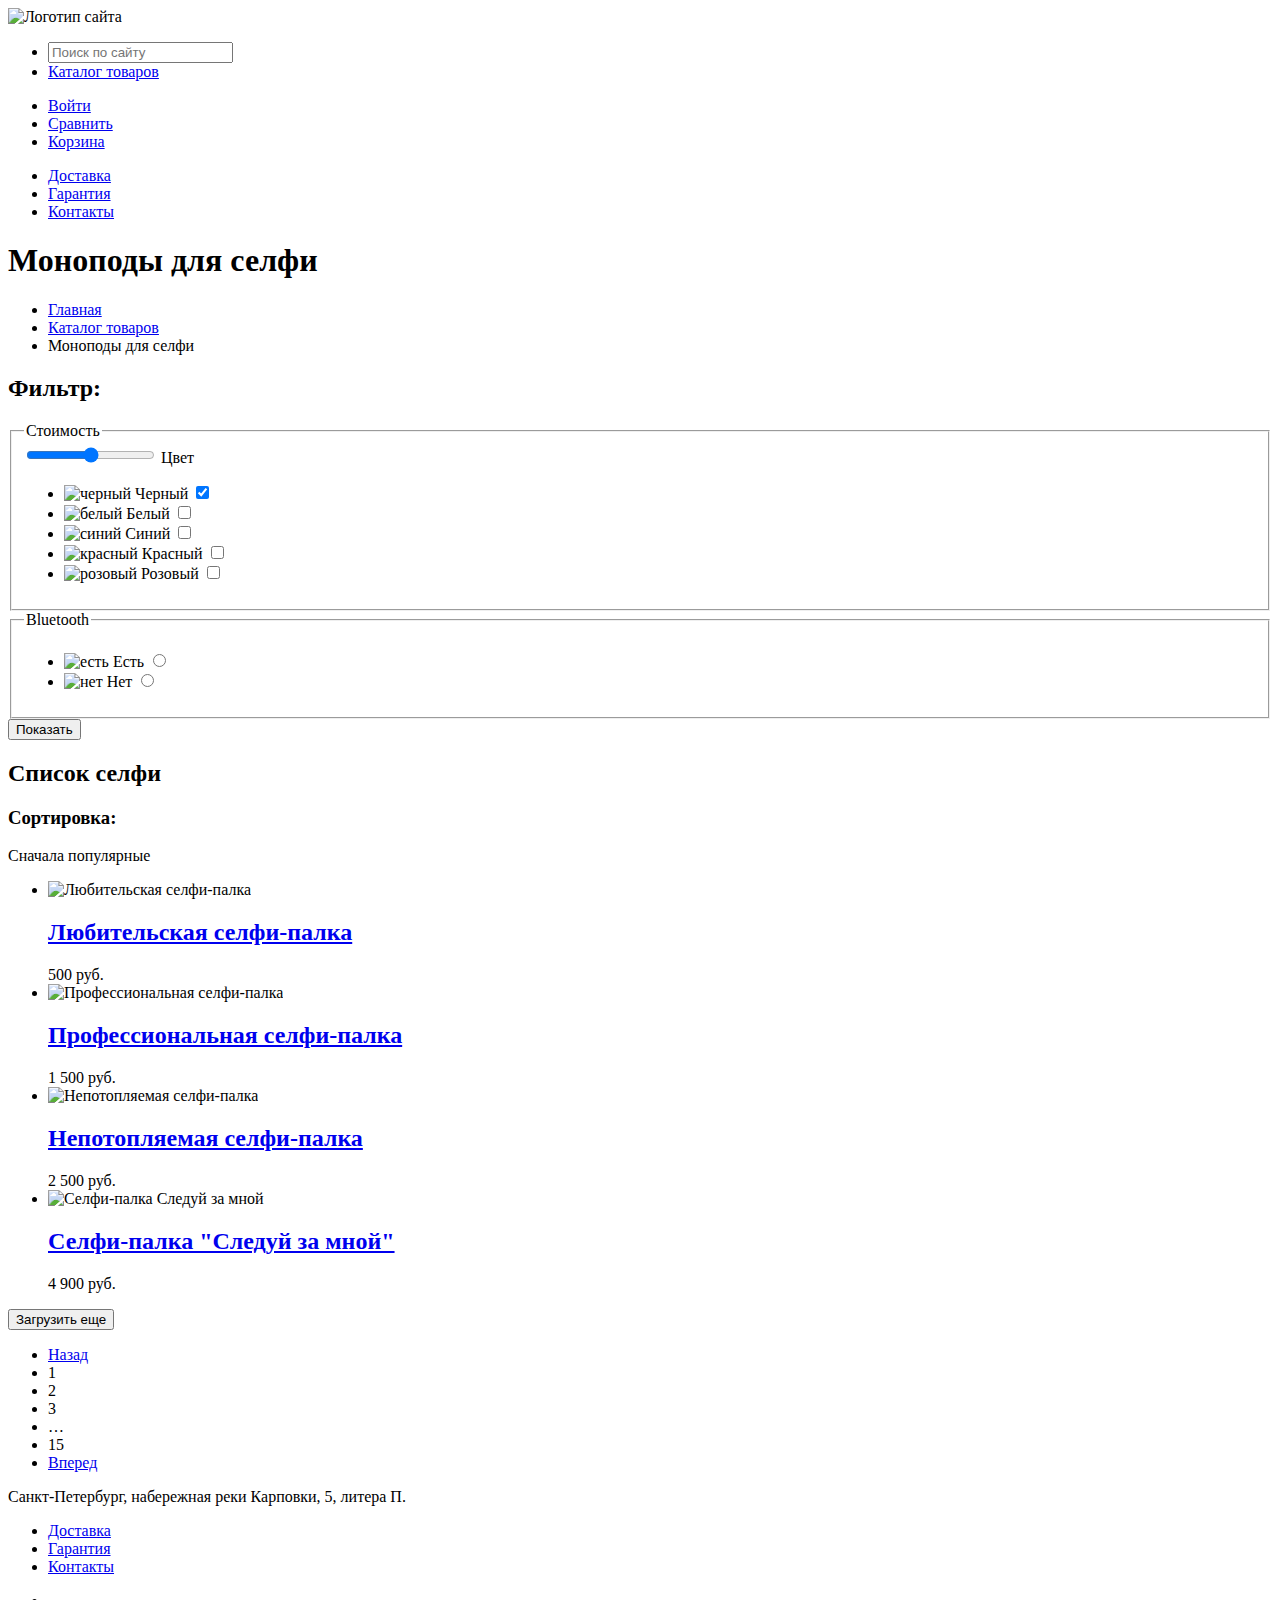
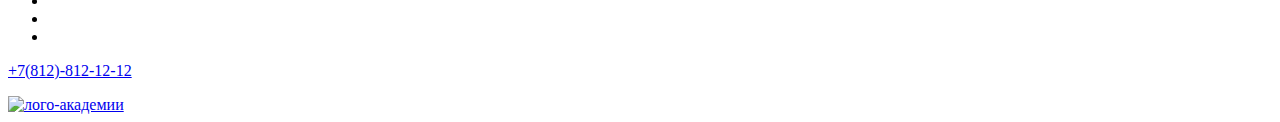
==== catalog.html @ d53399af "Разметка внутренней страницы" ====
<!DOCTYPE html>
<html lang="ru">
<head>
  <meta charset="utf-8">
  <title>HTML Academy: Девайс</title>
</head>
<body>
<header class="main-header">
  <a>
    <img class="logo-header" src="" alt="Логотип сайта">
  </a>
  <nav class="main-navigation">
    <ul class="search-navigation">
      <li><form method="post" action="https://echo.htmlacademy.ru">
        <input class="search" type="search" placeholder="Поиск по сайту" aria-label="Поиск по сайту">
      </form></li>
      <li><a href="#">Каталог товаров</a></li>
    </ul>
    <ul class="user-navigation">
      <li><a class="exit" href="#">Войти</a></li>
      <li><a class="compare" href="#">Сравнить</a></li>
      <li><a class="basket" href="#">Корзина</a></li>
    </ul>
    <ul class="site-navigation">
      <li><a class="delivery" href="#">Доставка</a></li>
      <li><a class="guarantee" href="#">Гарантия</a></li>
      <li><a class="contact" href="#">Контакты</a></li>
    </ul>
  </nav>
</header>
<main class="main-inner">
  <h1 class="page-title">Моноподы для селфи</h1>
  <ul class="breadcrumbs">
    <li><a href="index.html">Главная</a></li>
    <li><a href="catalog.html">Каталог товаров</a></li>
    <li class="breadcrumbs-current"><a>Моноподы для селфи</a></li>
  </ul>
  <section class="filters">
    <h2>Фильтр:</h2>
    <form class="filter" method="get" action="https://echo.htmlacademy.ru">
      <fieldset>
        <legend>Стоимость</legend>
        <input class="price" type="range" min="0" max="100” step="1” value="50">
        <span>Цвет</span>
        <ul class="colors-choice">
          <li class="filter-color">
            <img class="color" src="" alt="черный">
            <label for="color-black">Черный</label>
            <input class="visually-hidden filter-input filter-input-checkbox" type="checkbox" name="black" id="color-black" checked>
          </li>
          <li class="filter-color">
            <img class="color" src="" alt="белый">
            <label for="color-white">Белый</label>
            <input class="visually-hidden filter-input filter-input-checkbox" type="checkbox" name="white" id="color-white">
          </li>
          <li class="filter-color">
            <img class="color" src="" alt="синий">
            <label for="color-blue">Синий</label>
            <input class="visually-hidden filter-input filter-input-checkbox" type="checkbox" name="blue" id="color-blue">
          </li>
          <li class="filter-color">
            <img class="color" src="" alt="красный">
            <label for="color-red">Красный</label>
            <input class="visually-hidden filter-input filter-input-checkbox" type="checkbox" name="red" id="color-red">
          </li>
          <li class="filter-color">
            <img class="color" src="" alt="розовый">
            <label for="color-pink">Розовый</label>
            <input class="visually-hidden filter-input filter-input-checkbox" type="checkbox" name="pink" id="color-pink">
          </li>
        </ul>
      </fieldset>
      <fieldset>
        <legend>Bluetooth</legend>
        <ul class="bluetooth">
          <li class="bluetooth-choice">
            <img class="radio" src="" alt="есть">
            <label for="bluetooth-choice-yes">Есть</label>
            <input type="radio" id="bluetooth-choice-yes" name="bluetooth" value="yes">
          </li>
          <li class="bluetooth-choice">
            <img class="radio" src="" alt="нет">
            <label for="bluetooth-choice-no">Нет</label>
            <input type="radio" id="bluetooth-choice-no" name="bluetooth" value="no">
          </li>
        </ul>
      </fieldset>
      <button class="button-show" type="submit">Показать</button>
    </form>
  </section>
  <h2 class="visually-hidden">Список селфи</h2>
   <div class="sorting">
     <h3>Сортировка:</h3>
      <p>Сначала популярные</p>
     <div class="arrows">
      <a href="#"></a>
      <a href="#" class="arrow-active"></a>
     </div>
   </div>
  <ul class="catalog-list">
    <li class="catalog-item">
      <img src="" alt="Любительская селфи-палка">
      <h2>
        <a href="#">Любительская селфи-палка</a>
      </h2>
      <span>500 руб.</span>
    </li>
    <li class="catalog-item">
      <img src="" alt="Профессиональная селфи-палка">
      <h2>
        <a href="#">Профессиональная селфи-палка</a>
      </h2>
      <span>1 500 руб.</span>
    </li>
    <li class="catalog-item">
      <img src="" alt="Непотопляемая селфи-палка">
      <h2>
        <a href="#">Непотопляемая селфи-палка</a>
      </h2>
      <span>2 500 руб.</span>
    </li>
    <li class="catalog-item">
      <img src="" alt="Селфи-палка Следуй за мной">
      <h2>
        <a href="#">Селфи-палка "Следуй за мной"</a>
      </h2>
      <span>4 900 руб.</span>
    </li>
  </ul>
  <button class="show-more” type="submit”>Загрузить еще</button>
  <div class="wrapper-pagination">
    <ul class="pagination-list">
      <li class="pagination-button"><a href="#">Назад</a></li>
      <li class="pagination-item"><a>1</a></li>
      <li class="pagination-item"><a>2</a></li>
      <li class="pagination-item"><a>3</a></li>
      <li class="pagination-item"><a>…</a></li>
      <li class="pagination-item"><a>15</a></li>
      <li class="pagination-button"><a href="#">Вперед</a></li>
    </ul>
  </div>
</main>
<footer>
  <div class="footer-logo">
    <a class="logo-device-footer"></a>
  </div>
  <div class="address">
    <p>Санкт-Петербург, набережная реки Карповки, 5, литера П.</p>
  </div>
  <nav class="footer-navigation">
    <ul class="site-navigation-footer">
      <li><a href="#">Доставка</a></li>
      <li><a href="#">Гарантия</a></li>
      <li><a href="#">Контакты</a></li>
    </ul>
  </nav>
  <div class="footer-social">
    <ul class="social-button">
      <li><a href="#" aria-label="Магазин Девайс на Фейсбуке"></a></li>
      <li><a href="#" aria-label="Магазин Девайс в Инстаграмме"></a></li>
      <li><a href="#" aria-label="Магазин Девайс в Твиттере"></a></li>
    </ul>
  </div>
  <div class="phone">
    <p><a href="tel:+78128121212">+7(812)-812-12-12</a></p>
  </div>
  <div class="logo-html">
    <a href="#">
      <img src="" alt="лого-академии">
    </a>
  </div>
</footer>
</body>
</html>
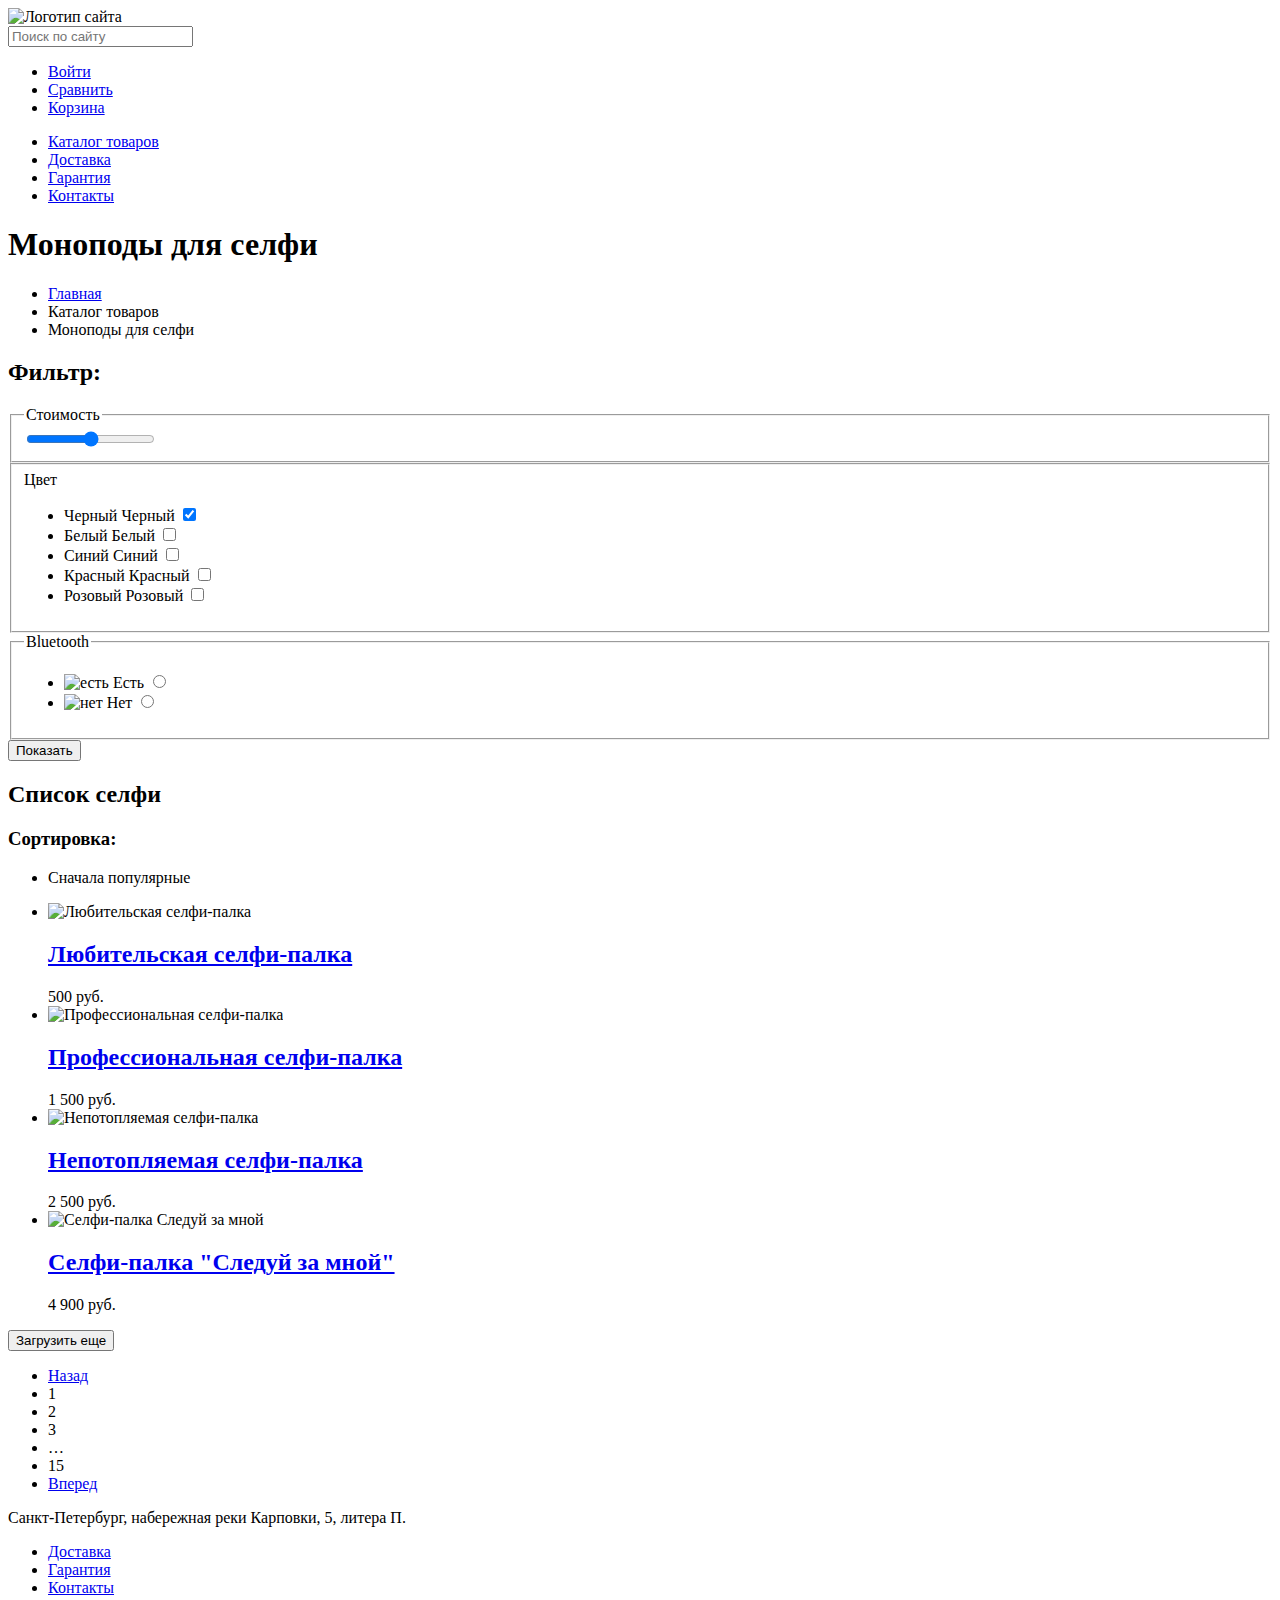
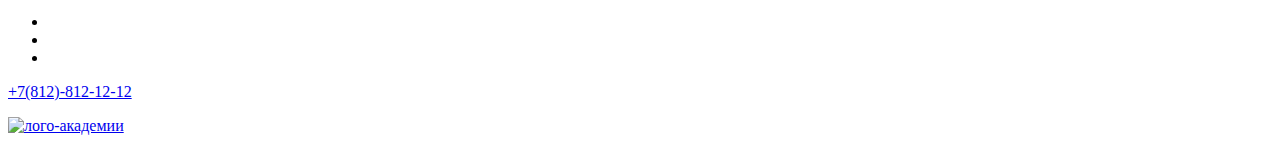
==== commit 82924725: "Исправления в разметке внутренней страницы." ====
--- a/catalog.html
+++ b/catalog.html
@@ -10,18 +10,16 @@
     <img class="logo-header" src="" alt="Логотип сайта">
   </a>
   <nav class="main-navigation">
-    <ul class="search-navigation">
-      <li><form method="post" action="https://echo.htmlacademy.ru">
-        <input class="search" type="search" placeholder="Поиск по сайту" aria-label="Поиск по сайту">
-      </form></li>
-      <li><a href="#">Каталог товаров</a></li>
-    </ul>
+    <form method="post" action="https://echo.htmlacademy.ru">
+      <input class="search" type="search" placeholder="Поиск по сайту" aria-label="Поиск по сайту">
+    </form>
     <ul class="user-navigation">
       <li><a class="exit" href="#">Войти</a></li>
       <li><a class="compare" href="#">Сравнить</a></li>
       <li><a class="basket" href="#">Корзина</a></li>
     </ul>
     <ul class="site-navigation">
+      <li><a href="#">Каталог товаров</a></li>
       <li><a class="delivery" href="#">Доставка</a></li>
       <li><a class="guarantee" href="#">Гарантия</a></li>
       <li><a class="contact" href="#">Контакты</a></li>
@@ -32,7 +30,7 @@
   <h1 class="page-title">Моноподы для селфи</h1>
   <ul class="breadcrumbs">
     <li><a href="index.html">Главная</a></li>
-    <li><a href="catalog.html">Каталог товаров</a></li>
+    <li>Каталог товаров</li>
     <li class="breadcrumbs-current"><a>Моноподы для селфи</a></li>
   </ul>
   <section class="filters">
@@ -41,32 +39,39 @@
       <fieldset>
         <legend>Стоимость</legend>
         <input class="price" type="range" min="0" max="100” step="1” value="50">
+      </fieldset>
+      <fieldset>
         <span>Цвет</span>
         <ul class="colors-choice">
           <li class="filter-color">
-            <img class="color" src="" alt="черный">
-            <label for="color-black">Черный</label>
-            <input class="visually-hidden filter-input filter-input-checkbox" type="checkbox" name="black" id="color-black" checked>
+            <label for="color-black">Черный
+             <span>Черный</span>
+             <input class="visually-hidden filter-input filter-input-checkbox" type="checkbox" name="black" id="color-black" checked>
+            </label>
           </li>
           <li class="filter-color">
-            <img class="color" src="" alt="белый">
-            <label for="color-white">Белый</label>
-            <input class="visually-hidden filter-input filter-input-checkbox" type="checkbox" name="white" id="color-white">
+            <label for="color-white">Белый
+             <span>Белый</span>
+             <input class="visually-hidden filter-input filter-input-checkbox" type="checkbox" name="white" id="color-white">
+            </label>
           </li>
           <li class="filter-color">
-            <img class="color" src="" alt="синий">
-            <label for="color-blue">Синий</label>
-            <input class="visually-hidden filter-input filter-input-checkbox" type="checkbox" name="blue" id="color-blue">
+            <label for="color-blue">Синий
+             <span>Синий</span>
+             <input class="visually-hidden filter-input filter-input-checkbox" type="checkbox" name="blue" id="color-blue">
+            </label>
           </li>
           <li class="filter-color">
-            <img class="color" src="" alt="красный">
-            <label for="color-red">Красный</label>
-            <input class="visually-hidden filter-input filter-input-checkbox" type="checkbox" name="red" id="color-red">
+            <label for="color-red">Красный
+             <span>Красный</span>
+             <input class="visually-hidden filter-input filter-input-checkbox" type="checkbox" name="red" id="color-red">
+            </label>
           </li>
           <li class="filter-color">
-            <img class="color" src="" alt="розовый">
-            <label for="color-pink">Розовый</label>
-            <input class="visually-hidden filter-input filter-input-checkbox" type="checkbox" name="pink" id="color-pink">
+            <label for="color-pink">Розовый
+             <span>Розовый</span>
+             <input class="visually-hidden filter-input filter-input-checkbox" type="checkbox" name="pink" id="color-pink">
+            </label>
           </li>
         </ul>
       </fieldset>
@@ -91,7 +96,9 @@
   <h2 class="visually-hidden">Список селфи</h2>
    <div class="sorting">
      <h3>Сортировка:</h3>
-      <p>Сначала популярные</p>
+     <ul>
+      <li>Сначала популярные</li>
+     </ul>
      <div class="arrows">
       <a href="#"></a>
       <a href="#" class="arrow-active"></a>
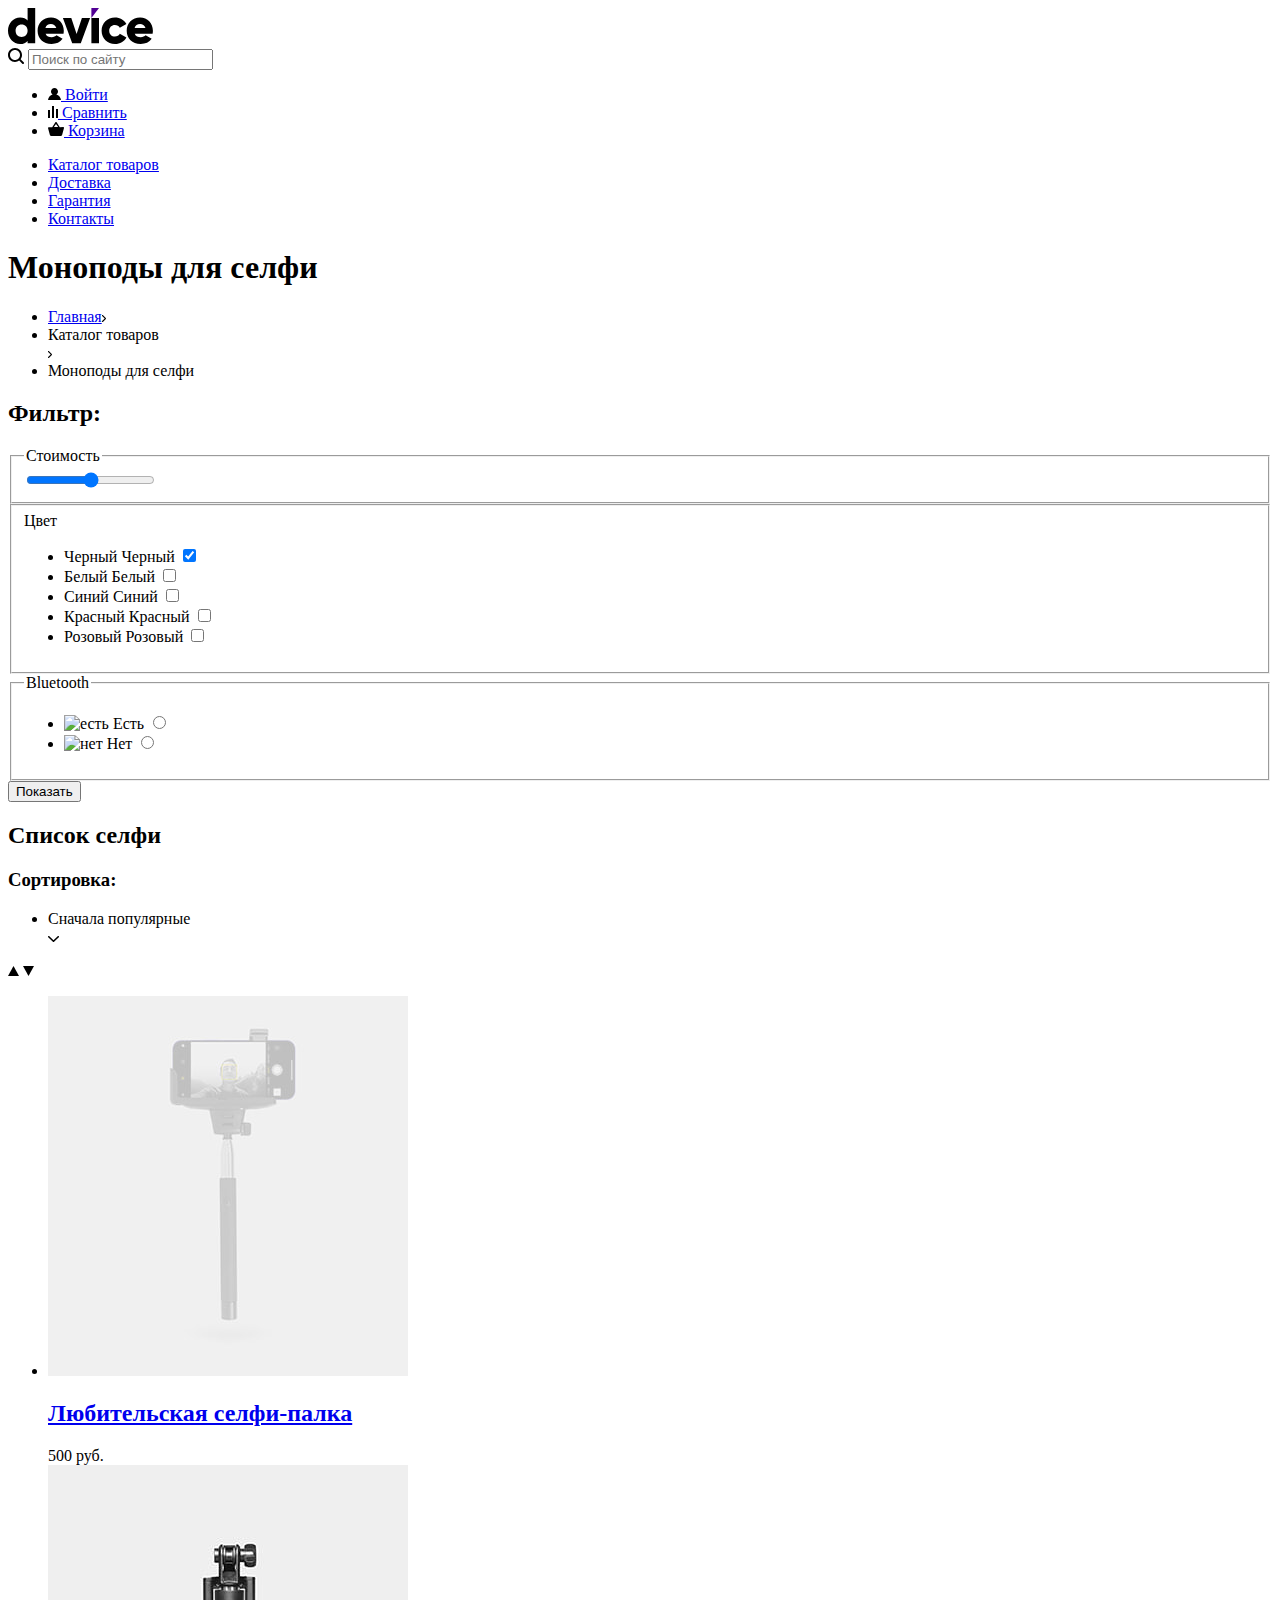
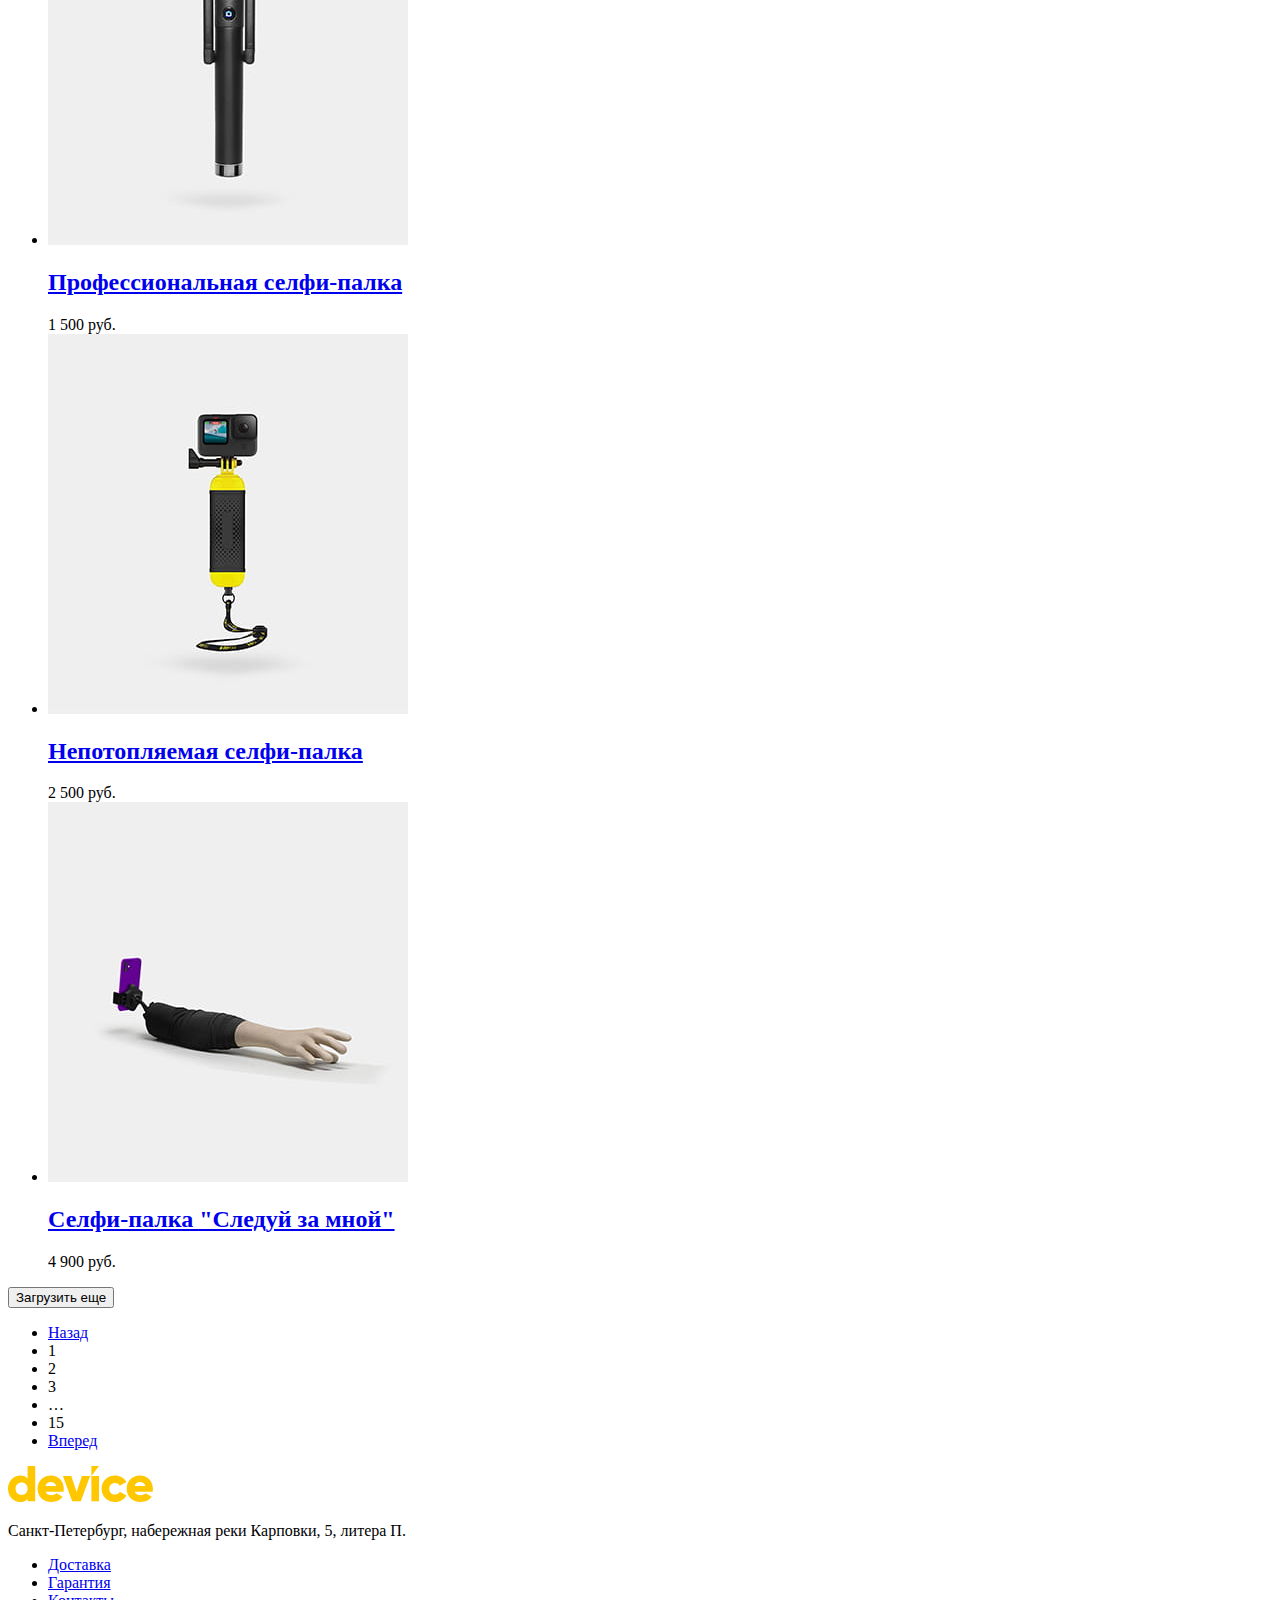
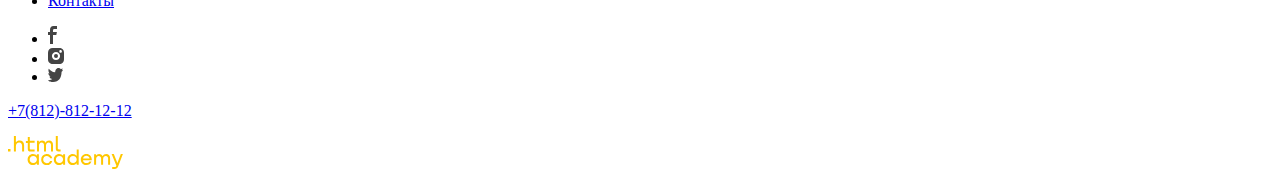
==== commit 8d3dd6e5: "Подключение графики." ====
--- a/catalog.html
+++ b/catalog.html
@@ -7,16 +7,17 @@
 <body>
 <header class="main-header">
   <a>
-    <img class="logo-header" src="" alt="Логотип сайта">
+    <img class="logo-header" src="images/logo/logo-header.svg" width="145" height="36" alt="Логотип сайта">
   </a>
   <nav class="main-navigation">
     <form method="post" action="https://echo.htmlacademy.ru">
+      <a href="#"><svg width="16" height="16" fill="none" xmlns="http://www.w3.org/2000/svg"><path d="m15.7 14.3-3.1-3.1C13.5 10 14 8.6 14 7c0-3.9-3.1-7-7-7S0 3.1 0 7s3.1 7 7 7c1.6 0 3-.5 4.2-1.4l3.1 3.1c.2.2.4.3.7.3.6 0 1-.4 1-1 0-.2-.1-.5-.3-.7ZM2 7c0-2.8 2.2-5 5-5s5 2.2 5 5-2.2 5-5 5-5-2.2-5-5Z" fill="#000"/></svg></a>
       <input class="search" type="search" placeholder="Поиск по сайту" aria-label="Поиск по сайту">
     </form>
     <ul class="user-navigation">
-      <li><a class="exit" href="#">Войти</a></li>
-      <li><a class="compare" href="#">Сравнить</a></li>
-      <li><a class="basket" href="#">Корзина</a></li>
+      <li><a class="exit" href="#"><svg width="13" height="12" fill="none" xmlns="http://www.w3.org/2000/svg"><path d="M0 12h13c-.2-2.6-2.1-4.8-4.7-5.5 1-.6 1.7-1.7 1.7-3C10 1.6 8.4 0 6.5 0S3 1.6 3 3.5c0 1.3.7 2.4 1.7 3C2.1 7.2.2 9.4 0 12Z" fill="#000"/></svg> Войти</a></li>
+      <li><a class="compare" href="#"><svg width="10" height="12" fill="none" xmlns="http://www.w3.org/2000/svg"><path d="M6 0H4v12h2V0ZM2 4H0v8h2V4ZM10 3H8v9h2V3Z" fill="#000"/></svg> Сравнить</a></li>
+      <li><a class="basket" href="#"><svg width="16" height="14" fill="none" xmlns="http://www.w3.org/2000/svg"><path d="m15.3 5-3.5.2L8.6.3C8.5.1 8.2 0 8 0c-.2 0-.5.1-.6.3L4.2 5.2H.7c-.4 0-.7.3-.7.7v.2l1.9 6.8c.2.7.7 1.1 1.4 1.1h9.4c.7 0 1.2-.4 1.4-1.1L16 6v-.2c0-.4-.3-.8-.7-.8ZM8 1.9l2.2 3.2H5.9L8 1.9Z" fill="#000"/></svg> Корзина</a></li>
     </ul>
     <ul class="site-navigation">
       <li><a href="#">Каталог товаров</a></li>
@@ -29,8 +30,8 @@
 <main class="main-inner">
   <h1 class="page-title">Моноподы для селфи</h1>
   <ul class="breadcrumbs">
-    <li><a href="index.html">Главная</a></li>
-    <li>Каталог товаров</li>
+    <li><a href="index.html">Главная</a><svg width="4" height="7" fill="none" xmlns="http://www.w3.org/2000/svg"><path d="m3.8 3.1-3-3C.6-.1.3-.1.1.1 0 .3 0 .7.1.9l2.6 2.6L.1 6.1c-.1.2-.1.5 0 .7.1.1.3.2.4.2.1 0 .3-.1.4-.1l3-3c0-.1.1-.3.1-.4 0-.1-.1-.3-.2-.4Z" fill="#000"/></svg></li>
+    <li>Каталог товаров</li><svg width="4" height="7" fill="none" xmlns="http://www.w3.org/2000/svg"><path d="m3.8 3.1-3-3C.6-.1.3-.1.1.1 0 .3 0 .7.1.9l2.6 2.6L.1 6.1c-.1.2-.1.5 0 .7.1.1.3.2.4.2.1 0 .3-.1.4-.1l3-3c0-.1.1-.3.1-.4 0-.1-.1-.3-.2-.4Z" fill="#000"/></svg>
     <li class="breadcrumbs-current"><a>Моноподы для селфи</a></li>
   </ul>
   <section class="filters">
@@ -94,40 +95,40 @@
     </form>
   </section>
   <h2 class="visually-hidden">Список селфи</h2>
-   <div class="sorting">
+   <section class="sorting">
      <h3>Сортировка:</h3>
      <ul>
-      <li>Сначала популярные</li>
+      <li>Сначала популярные</li><svg width="11" height="6" fill="none" xmlns="http://www.w3.org/2000/svg"><path d="m6.1 5.8 4.7-4.5c.3-.3.3-.8 0-1.1-.3-.3-.8-.3-1.1 0l-4.2 4-4.2-4C1-.1.5-.1.2.2.1.4 0 .6 0 .8c0 .2.1.4.2.5l4.7 4.5c.4.3.8.3 1.2 0Z" fill="#000"/></svg>
      </ul>
      <div class="arrows">
-      <a href="#"></a>
-      <a href="#" class="arrow-active"></a>
+      <a href="#"><svg width="11" height="10" fill="none" xmlns="http://www.w3.org/2000/svg"><path d="M5.5 0 11 10H0" fill="#000"/></svg></a>
+      <a href="#" class="arrow-active"><svg width="11" height="10" fill="none" xmlns="http://www.w3.org/2000/svg"><path d="M5.5 10 0 0h11" fill="#000"/></svg></a>
      </div>
-   </div>
+   </section>
   <ul class="catalog-list">
     <li class="catalog-item">
-      <img src="" alt="Любительская селфи-палка">
+      <img src="images/monopods/monopod-1.jpg" width="360" height="380" alt="Любительская селфи-палка">
       <h2>
         <a href="#">Любительская селфи-палка</a>
       </h2>
       <span>500 руб.</span>
     </li>
     <li class="catalog-item">
-      <img src="" alt="Профессиональная селфи-палка">
+      <img src="images/monopods/monopod-2.jpg" width="360" height="380" alt="Профессиональная селфи-палка">
       <h2>
         <a href="#">Профессиональная селфи-палка</a>
       </h2>
       <span>1 500 руб.</span>
     </li>
     <li class="catalog-item">
-      <img src="" alt="Непотопляемая селфи-палка">
+      <img src="images/monopods/monopod-3.jpg" width="360" height="380" alt="Непотопляемая селфи-палка">
       <h2>
         <a href="#">Непотопляемая селфи-палка</a>
       </h2>
       <span>2 500 руб.</span>
     </li>
     <li class="catalog-item">
-      <img src="" alt="Селфи-палка Следуй за мной">
+      <img src="images/monopods/monopod-4.jpg" width="360" height="380" alt="Селфи-палка Следуй за мной">
       <h2>
         <a href="#">Селфи-палка "Следуй за мной"</a>
       </h2>
@@ -149,7 +150,7 @@
 </main>
 <footer>
   <div class="footer-logo">
-    <a class="logo-device-footer"></a>
+    <a class="logo-device-footer"><svg width="145" height="36" fill="none" xmlns="http://www.w3.org/2000/svg"><path d="M27.2 0v35.3h-7.6v-2.4c-1.7 1.9-4.1 3.1-7.5 3.1C5.5 36 0 30.2 0 22.7 0 15.2 5.5 9.4 12.1 9.4c3.4 0 5.9 1.2 7.5 3.1V0h7.6Zm-7.6 22.7c0-3.8-2.5-6.2-6-6.2s-6 2.4-6 6.2c0 3.8 2.5 6.2 6 6.2 3.5-.1 6-2.4 6-6.2ZM43.7 29.2c2.1 0 3.8-.8 4.8-1.9l6.1 3.5c-2.5 3.4-6.2 5.2-11 5.2-8.6 0-14-5.8-14-13.3C29.6 15.2 35 9.4 43 9.4c7.4 0 12.8 5.7 12.8 13.3 0 1.1-.1 2.1-.3 3H37.6c1 2.6 3.3 3.5 6.1 3.5Zm4.6-9.1c-.8-2.9-3.1-4-5.4-4-2.9 0-4.8 1.4-5.5 4h10.9ZM82.1 10.1l-9.3 25.2h-8.6l-9.3-25.2h8.4l5.3 16 5.3-16h8.2ZM83.4 10.1H91v25.2h-7.6V10.1ZM93.6 22.7c0-7.5 5.7-13.3 13.4-13.3 4.9 0 9.2 2.6 11.4 6.5l-6.6 3.8c-.9-1.8-2.7-2.8-4.9-2.8-3.3 0-5.7 2.4-5.7 5.8 0 3.5 2.4 5.8 5.7 5.8 2.2 0 4.1-1.1 4.9-2.8l6.6 3.8C116.3 33.4 112 36 107 36c-7.7 0-13.4-5.8-13.4-13.3ZM132.8 29.2c2.1 0 3.8-.8 4.8-1.9l6.1 3.5c-2.5 3.4-6.2 5.2-11 5.2-8.6 0-14-5.8-14-13.3 0-7.5 5.5-13.3 13.4-13.3 7.4 0 12.8 5.7 12.8 13.3 0 1.1-.1 2.1-.3 3h-17.9c1 2.6 3.3 3.5 6.1 3.5Zm4.7-9.1c-.8-2.9-3.1-4-5.4-4-2.9 0-4.8 1.4-5.5 4h10.9ZM83.4 0v10.1L91 0h-7.6Z" fill="#FFC700"/></svg></a>
   </div>
   <div class="address">
     <p>Санкт-Петербург, набережная реки Карповки, 5, литера П.</p>
@@ -163,9 +164,12 @@
   </nav>
   <div class="footer-social">
     <ul class="social-button">
-      <li><a href="#" aria-label="Магазин Девайс на Фейсбуке"></a></li>
-      <li><a href="#" aria-label="Магазин Девайс в Инстаграмме"></a></li>
-      <li><a href="#" aria-label="Магазин Девайс в Твиттере"></a></li>
+      <li><a href="#" aria-label="Магазин Девайс на Фейсбуке"><svg width="9" height="18" viewBox="0 0 9 18" fill="none" xmlns="http://www.w3.org/2000/svg">
+        <path d="M6.5 3H9V0H5.6C2.8 0 2 1.7 2 4.2V6H0V9H2V18H5V9H8.3L8.9 6H5V4.5C5 3.7 5.3 3 6.5 3Z" fill="#444444"/>
+      </svg>
+      </a></li>
+      <li><a href="#" aria-label="Магазин Девайс в Инстаграмме"><svg width="16" height="16" fill="none" xmlns="http://www.w3.org/2000/svg"><path d="M8 10a2 2 0 1 0 0-4 2 2 0 0 0 0 4Z" fill="#444"/><path d="M14.7 1.3c-.9-.9-2-1.3-3.4-1.3H4.7C1.9 0 0 1.9 0 4.7v6.6c0 1.4.4 2.6 1.4 3.4.9.9 2 1.3 3.3 1.3h6.6c1.4 0 2.6-.4 3.4-1.3.8-.9 1.3-2 1.3-3.4V4.7c0-1.4-.4-2.6-1.3-3.4ZM8 12.1c-2.2 0-4.1-1.8-4.1-4.1S5.8 3.9 8 3.9c2.2 0 4.1 1.8 4.1 4.1s-1.9 4.1-4.1 4.1Zm4.6-7.4c-.7 0-1.3-.5-1.3-1.3s.5-1.3 1.3-1.3c.7 0 1.3.6 1.3 1.3 0 .7-.6 1.3-1.3 1.3Z" fill="#444"/></svg></a></li>
+      <li><a href="#" aria-label="Магазин Девайс в Твиттере"><svg width="15" height="14" fill="none" xmlns="http://www.w3.org/2000/svg"><g clip-path="url(#a)"><path d="M9.7.1c1.5-.5 2.6.3 3.2 1.1.5-.2 1.1-.4 1.7-.6 0 .8-.5 1.4-.8 1.6.7.2 1.2-.4 1.2-.4-.1.9-.9 1.7-1.4 1.9-.2 6.3-2.8 10.4-8.9 10.3h-.4C4 14 .6 13.6 0 12.2c2 .2 3.4-.4 4.1-1.1-.8-.3-2.4-.4-2.6-2.8.3.2.5.3 1.1.2C1.5 7.7.3 7 .4 5c.3.3.9.5 1.2.4C1 5.2-.2 2.3.8.8c1.6 1.7 3.3 3.4 6.3 3.5.2-2.1 1-3.5 2.6-4.2Z" fill="#444"/></g><defs><clipPath id="a"><path fill="#fff" d="M0 0h15v14H0z"/></clipPath></defs></svg></a></li>
     </ul>
   </div>
   <div class="phone">
@@ -173,7 +177,7 @@
   </div>
   <div class="logo-html">
     <a href="#">
-      <img src="" alt="лого-академии">
+      <svg width="115" height="33" fill="none" xmlns="http://www.w3.org/2000/svg"><path d="M0 12.9v2.6h2.5v-2.6H0ZM11.6 4.5c-1.6 0-2.8.7-3.6 1.7h-.1V0h-2v15.5h2v-5.3c0-2.1 1.3-3.6 3.3-3.6 1.8 0 2.9 1.4 2.9 3.2v5.7h2V9.4c.1-3-1.8-4.9-4.5-4.9ZM26.6 4.8h-4.8V1.1h-2v3.8h-1.9v2h1.9v6c0 1.7 1 2.7 2.7 2.7h4.1v-2h-3.7c-.7 0-1.1-.4-1.1-1.1V6.8h4.8v-2ZM41.1 4.6c-1.6 0-2.9.8-3.5 2.1h-.1c-.6-1.2-1.8-2.1-3.4-2.1-1.4 0-2.5.8-3.1 1.8h-.1V4.8H29v10.6h2V10c0-2 1-3.5 2.6-3.5 1.5 0 2.4 1 2.4 2.6v6.3h2V9.8c0-2.4 1.4-3.3 2.6-3.3 1.5 0 2.4 1 2.4 2.6v6.3h2V8.9c.1-2.5-1.4-4.3-3.9-4.3ZM47.8 12.7c0 1.7 1 2.7 2.8 2.7h2v-2h-1.7c-.7 0-1.1-.4-1.1-1.1V0h-2v12.7ZM28.9 19.7c-.9-1.1-2.2-1.8-3.9-1.8-3.1 0-5.4 2.3-5.4 5.6s2.3 5.6 5.4 5.6c1.8 0 3-.8 3.8-1.9h.1v1.6h2V18.2h-2v1.5Zm-3.6 7.4c-2.2 0-3.6-1.6-3.6-3.6s1.4-3.6 3.6-3.6 3.6 1.6 3.6 3.6c0 1.9-1.4 3.6-3.6 3.6ZM44.2 22c-.5-2.4-2.6-4.1-5.4-4.1a5.4 5.4 0 0 0-5.6 5.6c0 3.1 2.2 5.6 5.6 5.6 2.8 0 4.9-1.8 5.4-4.2h-2.1a3.4 3.4 0 0 1-3.3 2.3c-2.2 0-3.6-1.6-3.6-3.6s1.4-3.6 3.6-3.6c1.6 0 2.8 1 3.3 2.2h2.1V22ZM55.1 19.7c-.9-1.1-2.2-1.8-3.9-1.8-3.1 0-5.4 2.3-5.4 5.6s2.3 5.6 5.4 5.6c1.8 0 3-.8 3.8-1.9h.1v1.6h2V18.2h-2v1.5Zm-3.6 7.4c-2.2 0-3.6-1.6-3.6-3.6s1.4-3.6 3.6-3.6 3.6 1.6 3.6 3.6c0 1.9-1.5 3.6-3.6 3.6ZM68.7 19.8c-.9-1.1-2.2-1.9-3.9-1.9-3.1 0-5.4 2.3-5.4 5.6s2.2 5.6 5.4 5.6c1.7 0 3-.8 3.8-1.8h.1v1.5h2V13.4h-2v6.4Zm-3.6 7.3c-2.2 0-3.6-1.6-3.6-3.6s1.4-3.6 3.6-3.6 3.6 1.6 3.6 3.6c-.1 2-1.5 3.6-3.6 3.6ZM78.3 17.9c-3.3 0-5.5 2.5-5.5 5.6 0 3 2.1 5.6 5.5 5.6 2.5 0 4.5-1.3 5.2-3.6h-2.1c-.5 1-1.6 1.6-3 1.6-1.9 0-3.3-1.3-3.4-2.9h8.8c.2-3.6-2-6.3-5.5-6.3Zm0 1.9c1.7 0 3 1 3.3 2.6h-6.5c.3-1.5 1.5-2.6 3.2-2.6ZM98.2 17.9c-1.6 0-2.9.8-3.6 2h-.1c-.6-1.2-1.8-2-3.4-2-1.4 0-2.5.7-3.1 1.8v-1.5h-1.9v10.6h2v-5.4c0-2 1-3.4 2.6-3.5 1.5 0 2.4 1 2.4 2.6v6.3h2v-5.6c0-2.4 1.4-3.3 2.6-3.3 1.5 0 2.4 1 2.4 2.6v6.3h2v-6.5c.1-2.6-1.4-4.4-3.9-4.4ZM109.4 27l-3.6-8.9h-2.2l4.8 11.6c-.3.9-.7 1.2-1.7 1.2h-2.5v2h2.5c1.8 0 2.8-.8 3.5-2.6l4.7-12.2h-2.1l-3.4 8.9Z" fill="#FFC700"/></svg>
     </a>
   </div>
 </footer>
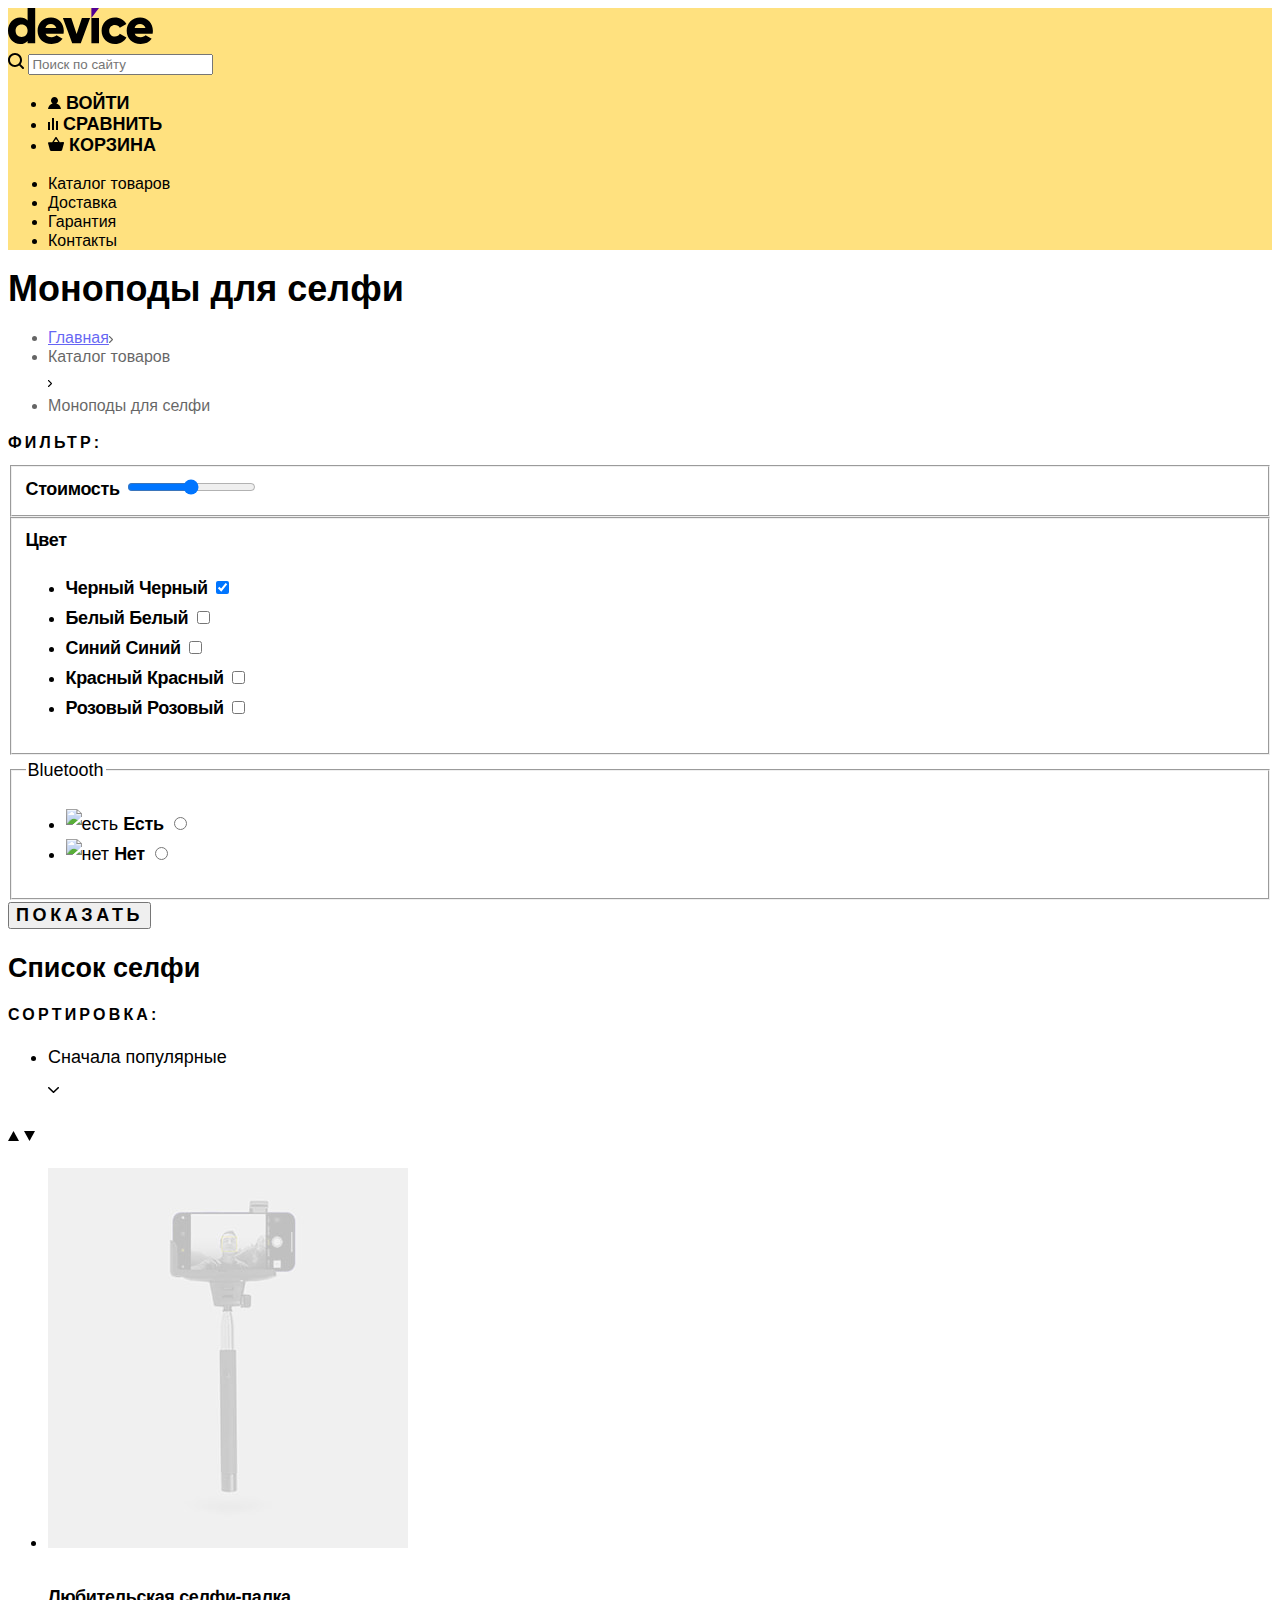
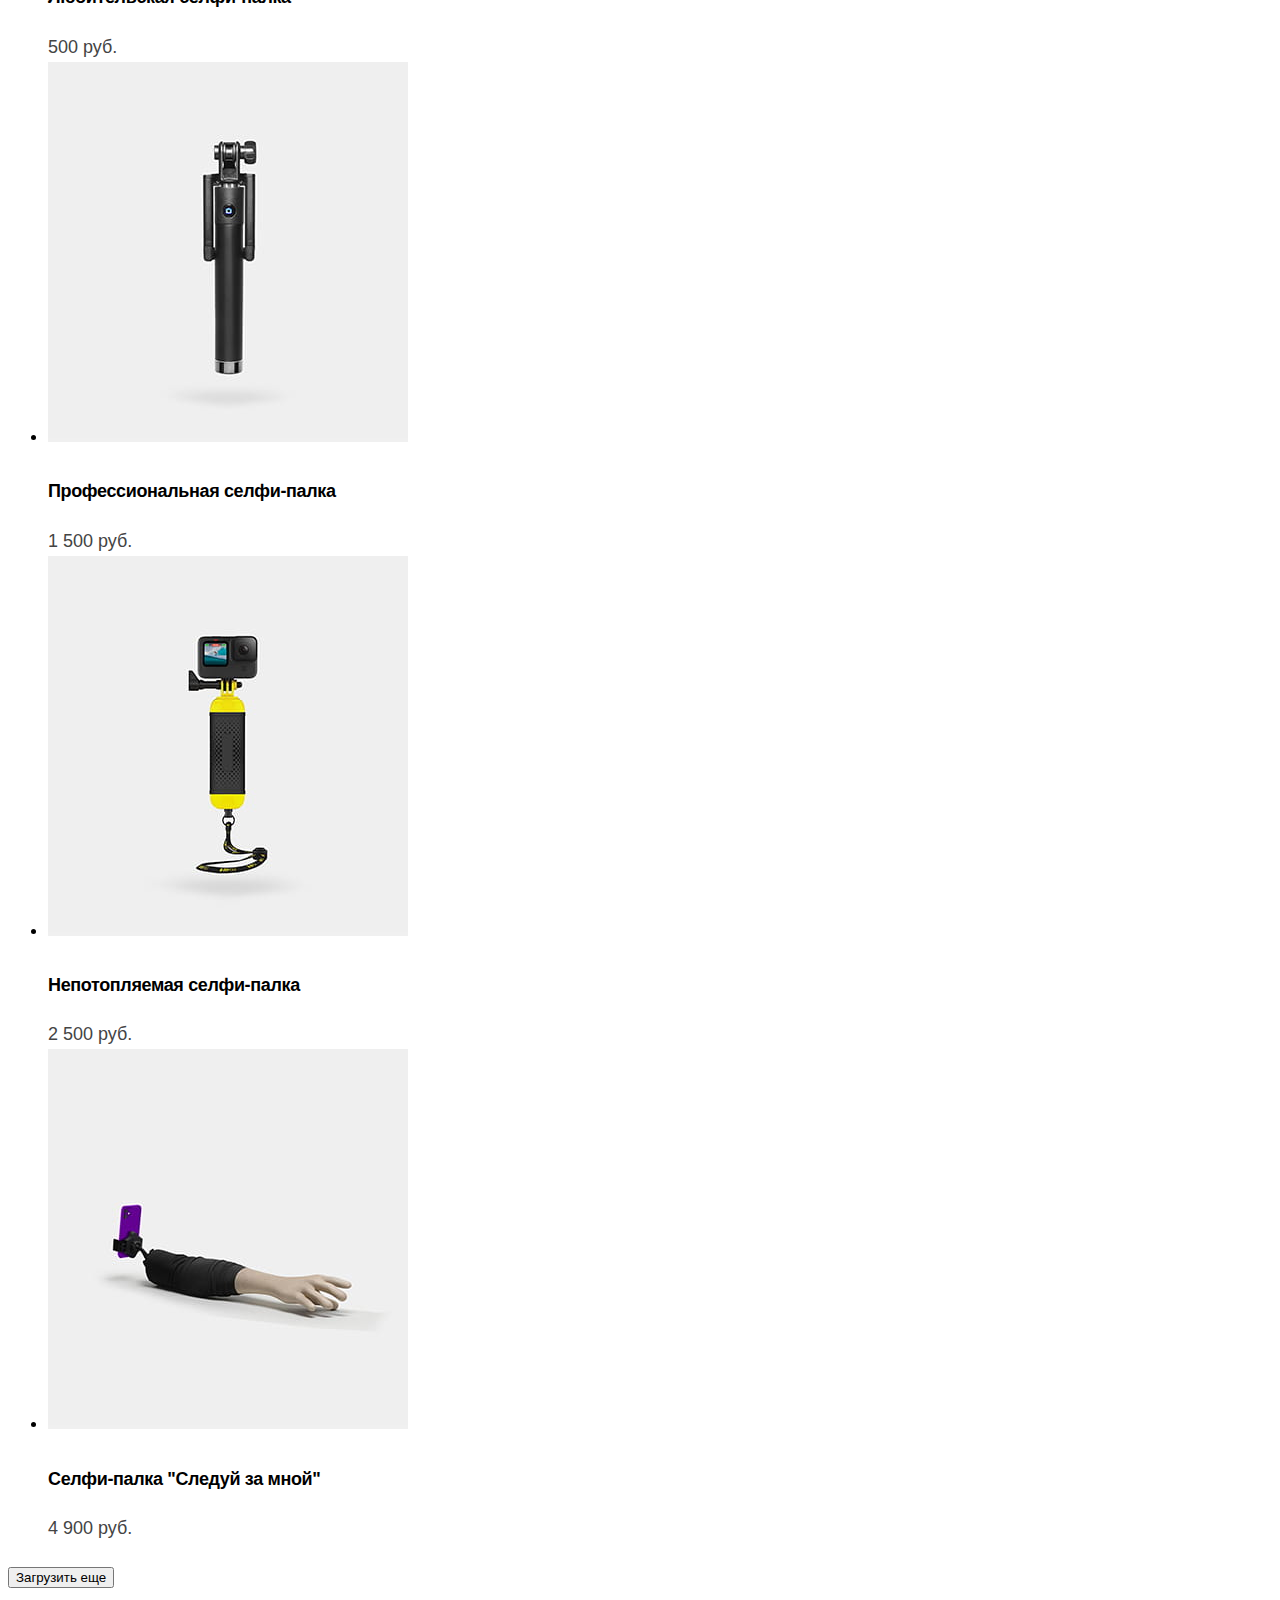
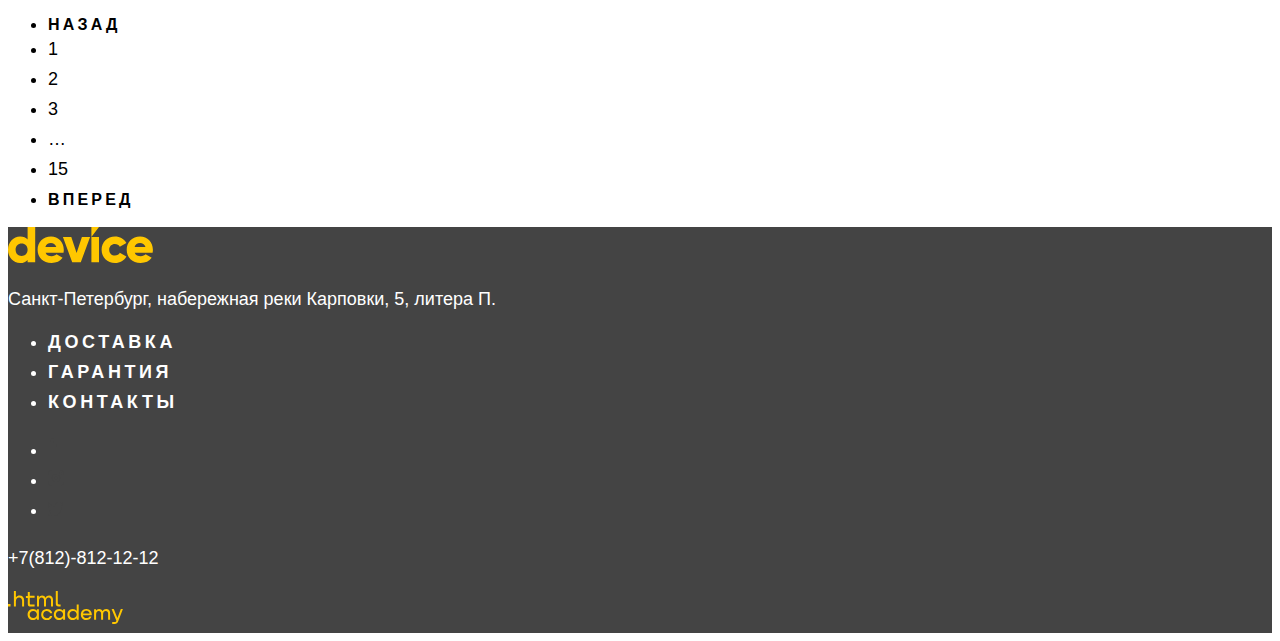
==== commit edb21570: "Базовая стилизация всех страниц." ====
--- a/catalog.html
+++ b/catalog.html
@@ -3,6 +3,7 @@
 <head>
   <meta charset="utf-8">
   <title>HTML Academy: Девайс</title>
+  <link rel="stylesheet" href="styles/styles.css">
 </head>
 <body>
 <header class="main-header">
@@ -38,11 +39,11 @@
     <h2>Фильтр:</h2>
     <form class="filter" method="get" action="https://echo.htmlacademy.ru">
       <fieldset>
-        <legend>Стоимость</legend>
-        <input class="price" type="range" min="0" max="100” step="1” value="50">
+        <label>Стоимость</label>
+        <input class="price" type="range" min="0" max="100" step="1" value="50">
       </fieldset>
       <fieldset>
-        <span>Цвет</span>
+        <span class="colors">Цвет</span>
         <ul class="colors-choice">
           <li class="filter-color">
             <label for="color-black">Черный
--- a/styles/styles.css
+++ b/styles/styles.css
@@ -0,0 +1,260 @@
+@font-face {
+  font-family: Raleway, sans-serif;
+  font-style: normal;
+  font-weight: 800;
+  src: url("../fonts/raleway/raleway-800.woff2") format("woff2");
+  font-display: swap;
+}
+@font-face {
+  font-family: Rubik, sans-serif;
+  font-style: normal;
+  font-weight: 400;
+  src: url("../fonts/rubik/rubik-400.woff2") format("woff2");
+  font-display: swap;
+}
+@font-face {
+  font-family: Rubik, sans-serif;
+  font-style: normal;
+  font-weight: 700;
+  src: url("../fonts/rubik/rubik-700.woff2") format("woff2");
+  font-display: swap;
+}
+@font-face {
+  font-family: Rubik, sans-serif;
+  font-style: normal;
+  font-weight: 800;
+  src: url("../fonts/rubik/rubik-800.woff2") format("woff2");
+  font-display: swap;
+}
+body {
+  font-family: Rubik,sans-serif;
+  font-size: 18px;
+  line-height: 30px;
+  background-color: #ffffff;
+  color: #000000;
+}
+.main-header {
+  background-color: #FFE17F;
+  color: #000000;
+}
+.main-navigation {
+  font-size: 16px;
+  line-height: 19px;
+}
+.main-navigation a {
+  text-decoration: none;
+  color: #000000;
+}
+.user-navigation {
+  font-family: Raleway, sans-serif;
+  font-weight: 800;
+  font-size: 18px;
+  line-height: 21px;
+  text-transform: uppercase;
+}
+.user-navigation a {
+  text-decoration: none;
+  color: #000000;
+}
+.description a {
+  font-family: Raleway, sans-serif;
+  font-weight: 800;
+  font-size: 50px;
+  line-height: 50px;
+}
+.description-button a,
+.button-first,
+.button-second {
+  font-family: Raleway, sans-serif;
+  font-style: normal;
+  font-weight: 800;
+  font-size: 18px;
+  line-height: 21px;
+  text-align: center;
+  letter-spacing: 0.2em;
+  text-transform: uppercase;
+  text-decoration: none;
+  color: #000000;
+}
+.value-1,
+.value-2 {
+  font-size: 36px;
+  line-height: 30px;
+}
+.feature-1,
+.feature-2 {
+  font-size: 16px;
+}
+.popular-items {
+  font-family: Raleway, sans-serif;
+  font-style: normal;
+  font-weight: 800;
+  font-size: 18px;
+  line-height: 24px;
+  letter-spacing: -0.02em;
+}
+.popular-items a {
+  text-decoration: none;
+  color: #000000;
+}
+.buttons-service {
+  font-family: Raleway, sans-serif;
+  font-style: normal;
+  font-weight: 800;
+  font-size: 18px;
+  line-height: 21px;
+  letter-spacing: 0.2em;
+  text-transform: uppercase;
+}
+.buttons-service a {
+  text-decoration: none;
+  color: #000000;
+}
+.delivery-info h2,
+.container-about-us h2,
+.subscribe h2 {
+  font-family: Raleway, sans-serif;
+  font-style: normal;
+  font-weight: 800;
+  font-size: 50px;
+  line-height: 50px;
+}
+.container-about-us p,
+.delivery-info p,
+.subscribe p {
+  color: #444444;
+}
+.special-delivery p,
+.show-more {
+  font-family: Raleway, sans-serif;
+  font-style: normal;
+  font-weight: 800;
+  font-size: 20px;
+  line-height: 23px;
+  text-align: center;
+  letter-spacing: 0.2em;
+  text-transform: uppercase;
+}
+.transport-companies li {
+  font-family: Rubik, sans-serif;
+  font-style: normal;
+  font-weight: bold;
+  font-size: 18px;
+  line-height: 20px;
+}
+.contacts h3 {
+  font-family: Rubik, sans-serif;
+  font-style: normal;
+  font-weight: bold;
+  font-size: 24px;
+  line-height: 30px;
+  color: #444444;
+}
+.contacts a {
+  text-decoration-line: underline;
+  color: #444444;
+}
+footer {
+  background: #444444;
+  color: #FFFFFF;
+}
+.address {
+  line-height: 19px;
+}
+.site-navigation-footer a {
+  font-family: Raleway, sans-serif;
+  font-style: normal;
+  font-weight: 800;
+  font-size: 18px;
+  line-height: 21px;
+  text-align: center;
+  letter-spacing: 0.2em;
+  text-transform: uppercase;
+  text-decoration: none;
+  color: #FFFFFF;
+}
+.phone a {
+  text-decoration: none;
+  color: #FFFFFF;
+}
+.page-title h1 {
+  font-family: Raleway, sans-serif;
+  font-style: normal;
+  font-weight: 800;
+  font-size: 50px;
+  line-height: 50px;
+}
+.breadcrumbs li {
+  font-size: 16px;
+  line-height: 19px;
+  color: #000000;
+  opacity: 0.6;
+  text-decoration: none;
+}
+.filters h2,
+.sorting h3 {
+  font-family: Raleway, sans-serif;
+  font-style: normal;
+  font-weight: 800;
+  font-size: 16px;
+  line-height: 19px;
+  letter-spacing: 0.2em;
+  text-transform: uppercase;
+}
+label,
+.colors {
+  font-family: Rubik, sans-serif;
+  font-style: normal;
+  font-weight: bold;
+  font-size: 18px;
+  line-height: 20px;
+  letter-spacing: -0.02em;
+}
+.button-show {
+  font-family: Raleway, sans-serif;
+  font-style: normal;
+  font-weight: 800;
+  font-size: 18px;
+  line-height: 21px;
+  text-align: center;
+  letter-spacing: 0.2em;
+  text-transform: uppercase;
+}
+.catalog-item a {
+  font-family: Rubik, sans-serif;
+  font-style: normal;
+  font-weight: bold;
+  font-size: 18px;
+  line-height: 24px;
+  letter-spacing: -0.02em;
+  text-decoration: none;
+  color: #000000;
+}
+.catalog-item span {
+  font-family: Rubik, sans-serif;
+  font-style: normal;
+  font-weight: normal;
+  font-size: 18px;
+  line-height: 21px;
+  text-align: right;
+  color: #444444;
+}
+.pagination-button a {
+  font-family: Raleway, sans-serif;
+  font-style: normal;
+  font-weight: 800;
+  font-size: 16px;
+  line-height: 19px;
+  display: flex;
+  align-items: center;
+  letter-spacing: 0.2em;
+  text-transform: uppercase;
+  text-decoration: none;
+  color: #000000;
+}
+.pagination-item li {
+  text-decoration: none;
+  text-align: center;
+  color: #444444;
+  opacity: 0.3;
+}
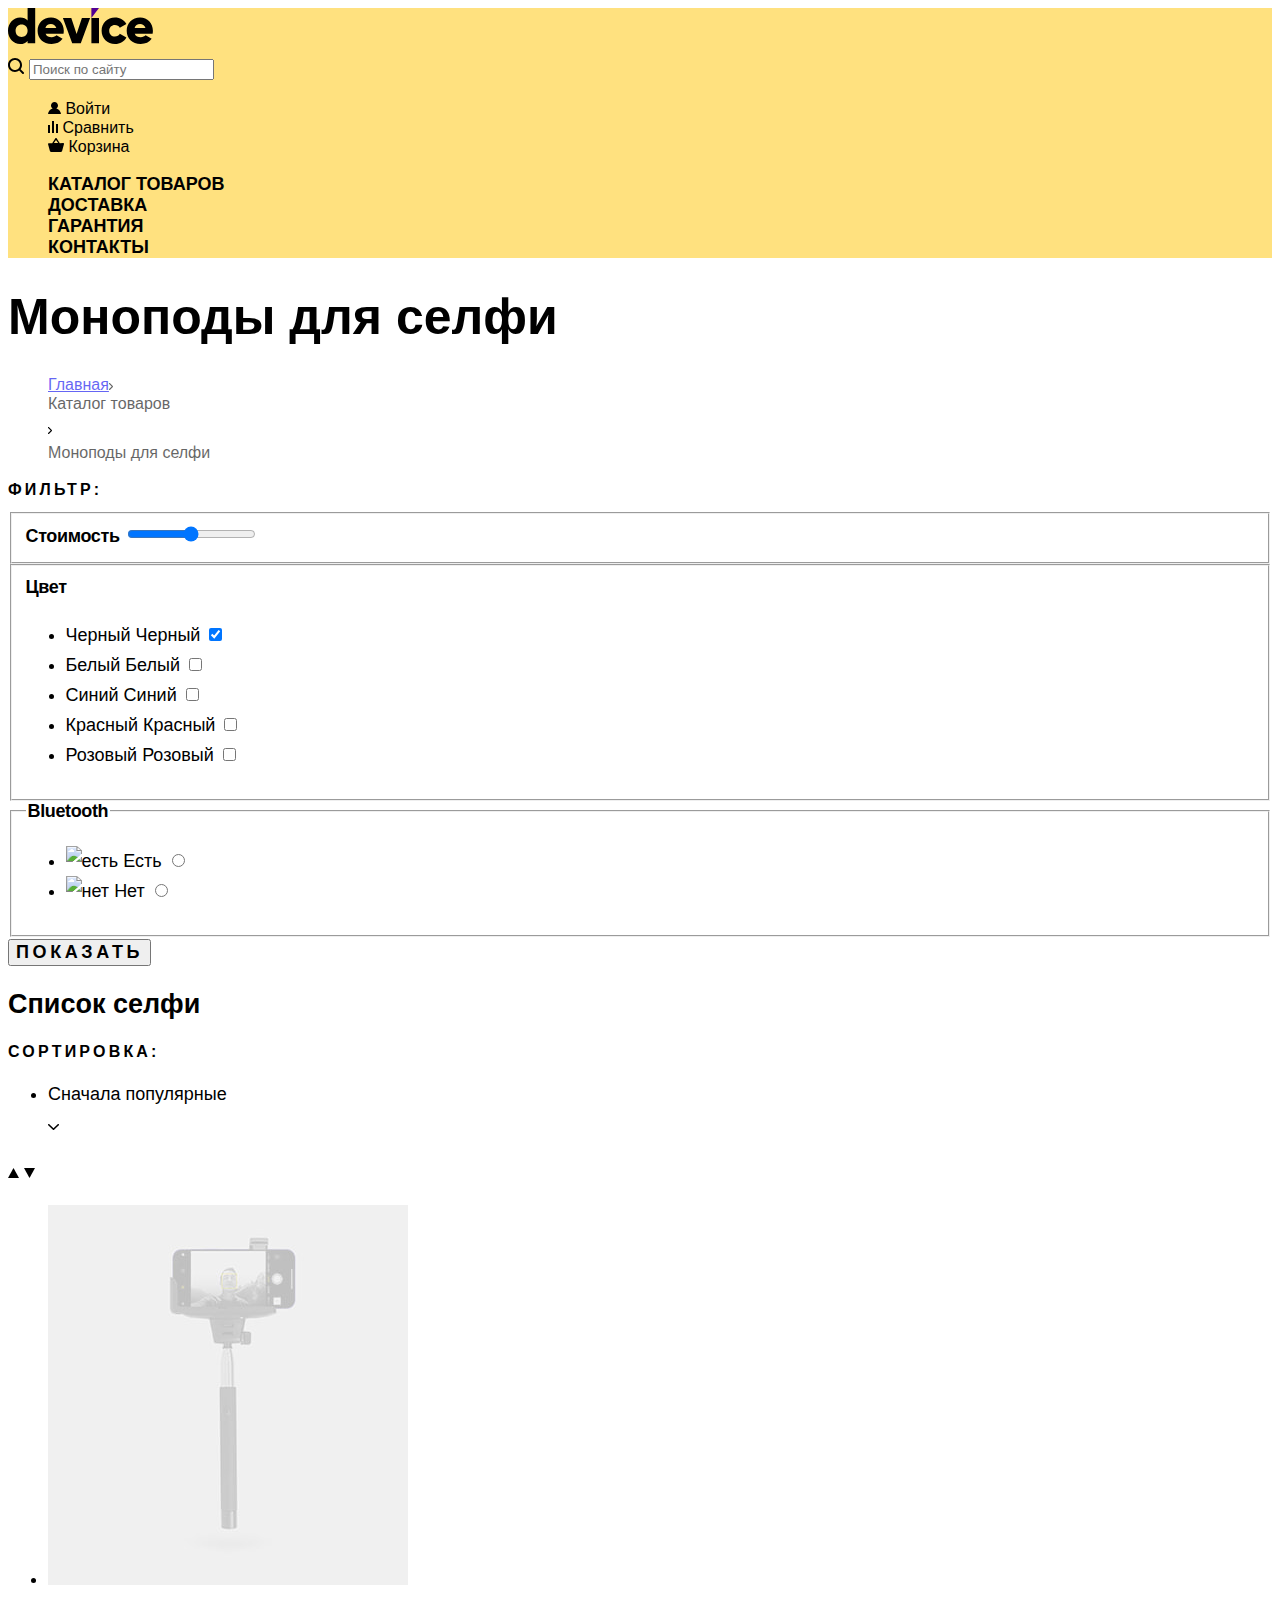
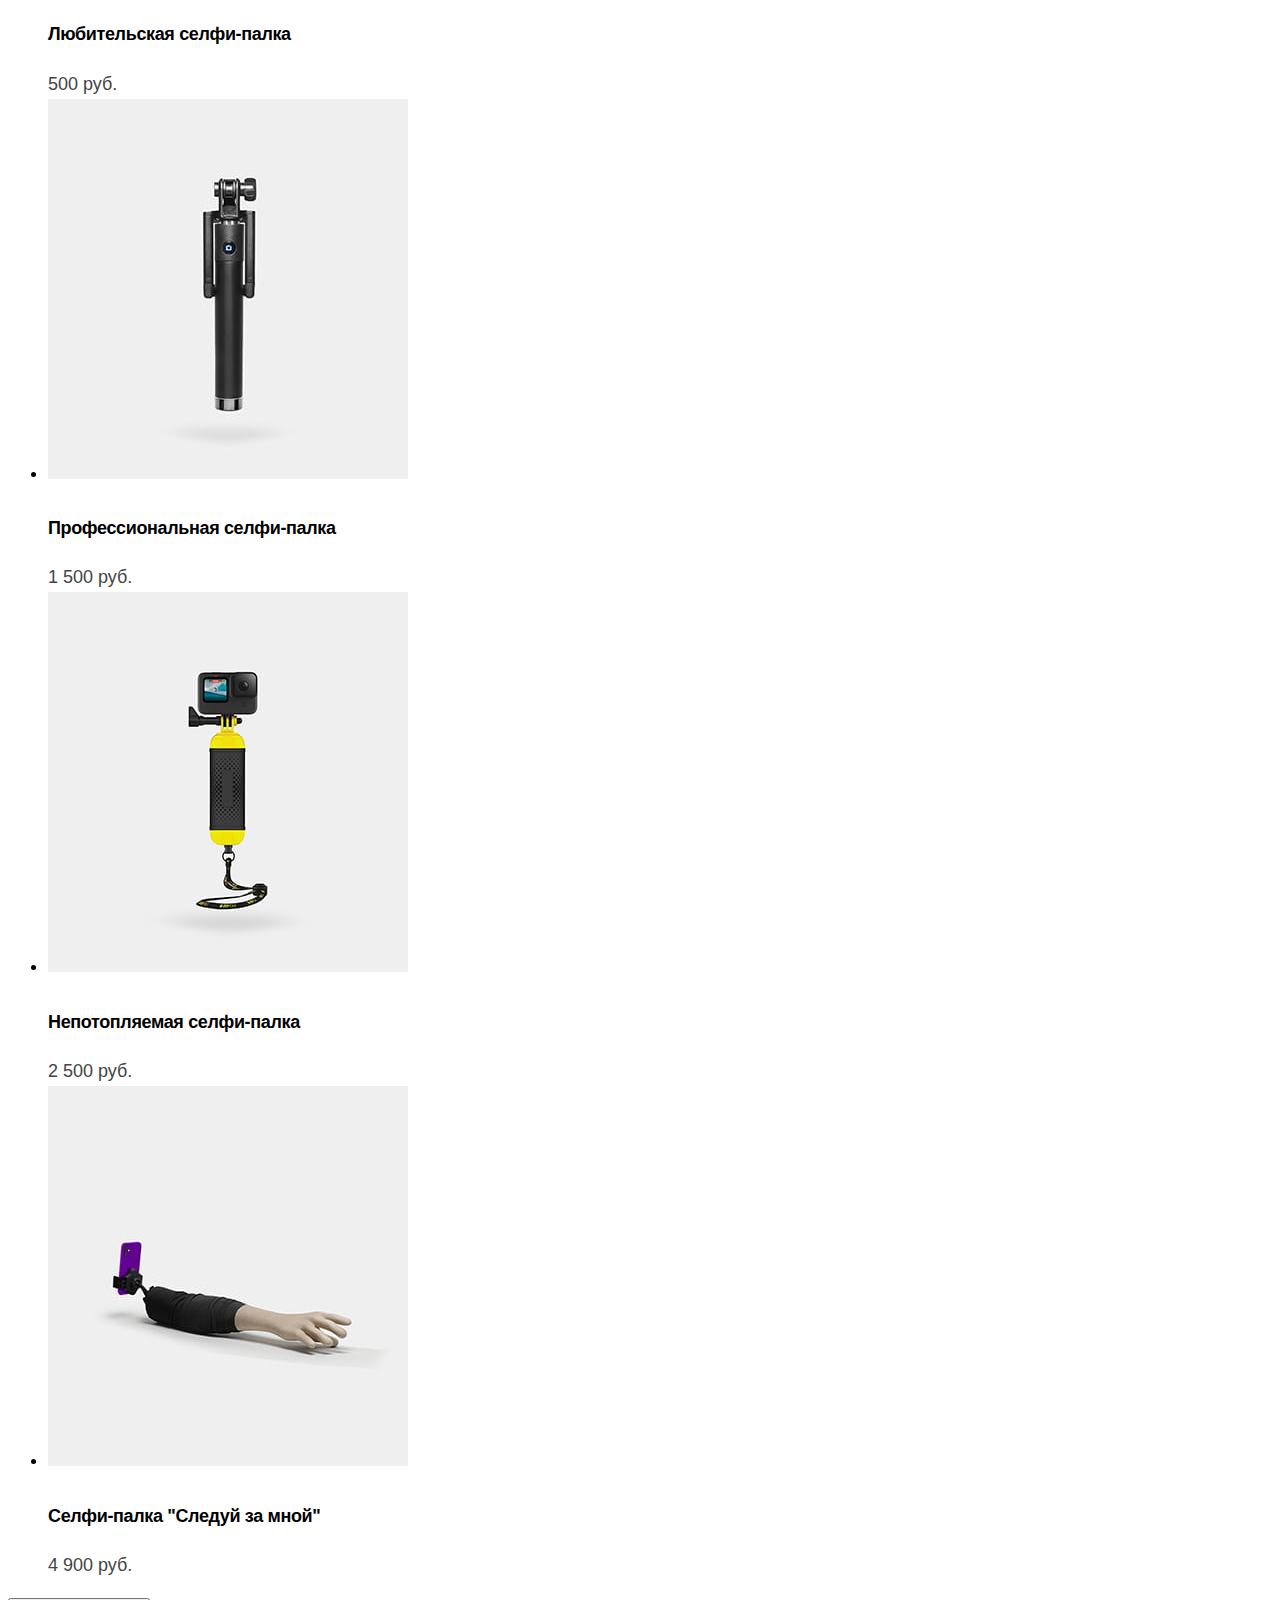
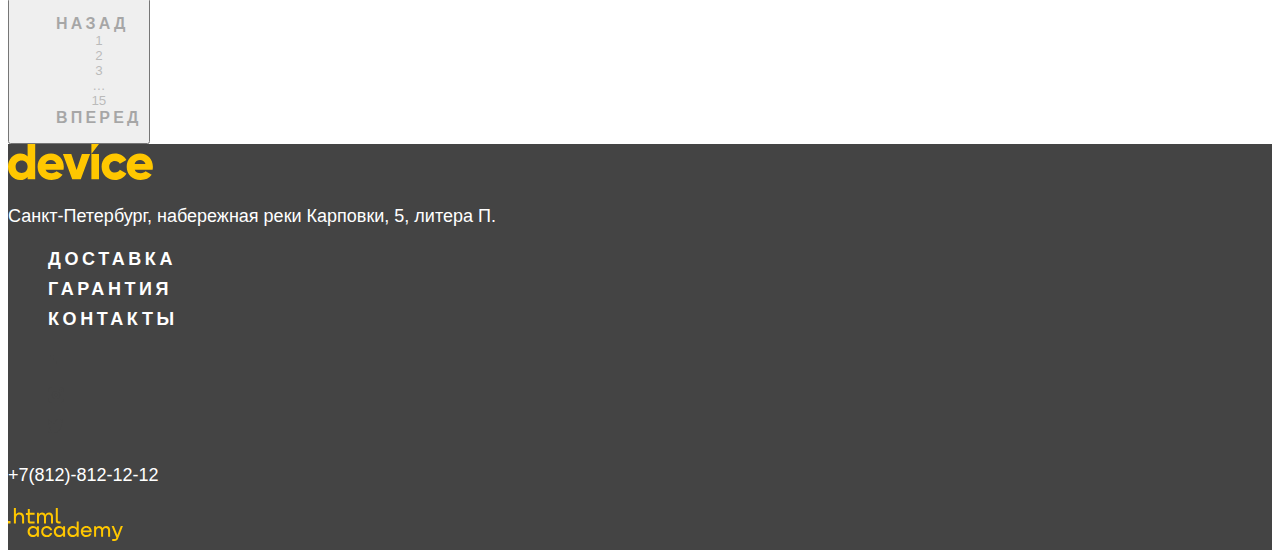
==== commit 7008f3e7: "Исправления по базовой стилизации всех страниц." ====
--- a/catalog.html
+++ b/catalog.html
@@ -12,35 +12,35 @@
   </a>
   <nav class="main-navigation">
     <form method="post" action="https://echo.htmlacademy.ru">
-      <a href="#"><svg width="16" height="16" fill="none" xmlns="http://www.w3.org/2000/svg"><path d="m15.7 14.3-3.1-3.1C13.5 10 14 8.6 14 7c0-3.9-3.1-7-7-7S0 3.1 0 7s3.1 7 7 7c1.6 0 3-.5 4.2-1.4l3.1 3.1c.2.2.4.3.7.3.6 0 1-.4 1-1 0-.2-.1-.5-.3-.7ZM2 7c0-2.8 2.2-5 5-5s5 2.2 5 5-2.2 5-5 5-5-2.2-5-5Z" fill="#000"/></svg></a>
+      <a class="main-navigation_link" href="#"><svg width="16" height="16" fill="none" xmlns="http://www.w3.org/2000/svg"><path d="m15.7 14.3-3.1-3.1C13.5 10 14 8.6 14 7c0-3.9-3.1-7-7-7S0 3.1 0 7s3.1 7 7 7c1.6 0 3-.5 4.2-1.4l3.1 3.1c.2.2.4.3.7.3.6 0 1-.4 1-1 0-.2-.1-.5-.3-.7ZM2 7c0-2.8 2.2-5 5-5s5 2.2 5 5-2.2 5-5 5-5-2.2-5-5Z" fill="#000"/></svg></a>
       <input class="search" type="search" placeholder="Поиск по сайту" aria-label="Поиск по сайту">
     </form>
     <ul class="user-navigation">
-      <li><a class="exit" href="#"><svg width="13" height="12" fill="none" xmlns="http://www.w3.org/2000/svg"><path d="M0 12h13c-.2-2.6-2.1-4.8-4.7-5.5 1-.6 1.7-1.7 1.7-3C10 1.6 8.4 0 6.5 0S3 1.6 3 3.5c0 1.3.7 2.4 1.7 3C2.1 7.2.2 9.4 0 12Z" fill="#000"/></svg> Войти</a></li>
-      <li><a class="compare" href="#"><svg width="10" height="12" fill="none" xmlns="http://www.w3.org/2000/svg"><path d="M6 0H4v12h2V0ZM2 4H0v8h2V4ZM10 3H8v9h2V3Z" fill="#000"/></svg> Сравнить</a></li>
-      <li><a class="basket" href="#"><svg width="16" height="14" fill="none" xmlns="http://www.w3.org/2000/svg"><path d="m15.3 5-3.5.2L8.6.3C8.5.1 8.2 0 8 0c-.2 0-.5.1-.6.3L4.2 5.2H.7c-.4 0-.7.3-.7.7v.2l1.9 6.8c.2.7.7 1.1 1.4 1.1h9.4c.7 0 1.2-.4 1.4-1.1L16 6v-.2c0-.4-.3-.8-.7-.8ZM8 1.9l2.2 3.2H5.9L8 1.9Z" fill="#000"/></svg> Корзина</a></li>
+      <li><a class="user-navigation_link exit" href="#"><svg width="13" height="12" fill="none" xmlns="http://www.w3.org/2000/svg"><path d="M0 12h13c-.2-2.6-2.1-4.8-4.7-5.5 1-.6 1.7-1.7 1.7-3C10 1.6 8.4 0 6.5 0S3 1.6 3 3.5c0 1.3.7 2.4 1.7 3C2.1 7.2.2 9.4 0 12Z" fill="#000"/></svg> Войти</a></li>
+      <li><a class="user-navigation_link compare" href="#"><svg width="10" height="12" fill="none" xmlns="http://www.w3.org/2000/svg"><path d="M6 0H4v12h2V0ZM2 4H0v8h2V4ZM10 3H8v9h2V3Z" fill="#000"/></svg> Сравнить</a></li>
+      <li><a class="user-navigation_link basket" href="#"><svg width="16" height="14" fill="none" xmlns="http://www.w3.org/2000/svg"><path d="m15.3 5-3.5.2L8.6.3C8.5.1 8.2 0 8 0c-.2 0-.5.1-.6.3L4.2 5.2H.7c-.4 0-.7.3-.7.7v.2l1.9 6.8c.2.7.7 1.1 1.4 1.1h9.4c.7 0 1.2-.4 1.4-1.1L16 6v-.2c0-.4-.3-.8-.7-.8ZM8 1.9l2.2 3.2H5.9L8 1.9Z" fill="#000"/></svg> Корзина</a></li>
     </ul>
     <ul class="site-navigation">
-      <li><a href="#">Каталог товаров</a></li>
-      <li><a class="delivery" href="#">Доставка</a></li>
-      <li><a class="guarantee" href="#">Гарантия</a></li>
-      <li><a class="contact" href="#">Контакты</a></li>
+      <li><a class="site-navigation_link" href="#">Каталог товаров</a></li>
+      <li><a class="site-navigation_link delivery" href="#">Доставка</a></li>
+      <li><a class="site-navigation_link guarantee" href="#">Гарантия</a></li>
+      <li><a class="site-navigation_link contact" href="#">Контакты</a></li>
     </ul>
   </nav>
 </header>
 <main class="main-inner">
   <h1 class="page-title">Моноподы для селфи</h1>
   <ul class="breadcrumbs">
-    <li><a href="index.html">Главная</a><svg width="4" height="7" fill="none" xmlns="http://www.w3.org/2000/svg"><path d="m3.8 3.1-3-3C.6-.1.3-.1.1.1 0 .3 0 .7.1.9l2.6 2.6L.1 6.1c-.1.2-.1.5 0 .7.1.1.3.2.4.2.1 0 .3-.1.4-.1l3-3c0-.1.1-.3.1-.4 0-.1-.1-.3-.2-.4Z" fill="#000"/></svg></li>
-    <li>Каталог товаров</li><svg width="4" height="7" fill="none" xmlns="http://www.w3.org/2000/svg"><path d="m3.8 3.1-3-3C.6-.1.3-.1.1.1 0 .3 0 .7.1.9l2.6 2.6L.1 6.1c-.1.2-.1.5 0 .7.1.1.3.2.4.2.1 0 .3-.1.4-.1l3-3c0-.1.1-.3.1-.4 0-.1-.1-.3-.2-.4Z" fill="#000"/></svg>
-    <li class="breadcrumbs-current"><a>Моноподы для селфи</a></li>
+    <li class="breadcrumb breadcrumb_link"><a href="index.html">Главная</a><svg width="4" height="7" fill="none" xmlns="http://www.w3.org/2000/svg"><path d="m3.8 3.1-3-3C.6-.1.3-.1.1.1 0 .3 0 .7.1.9l2.6 2.6L.1 6.1c-.1.2-.1.5 0 .7.1.1.3.2.4.2.1 0 .3-.1.4-.1l3-3c0-.1.1-.3.1-.4 0-.1-.1-.3-.2-.4Z" fill="#000"/></svg></li>
+    <li class="breadcrumb">Каталог товаров</li><svg width="4" height="7" fill="none" xmlns="http://www.w3.org/2000/svg"><path d="m3.8 3.1-3-3C.6-.1.3-.1.1.1 0 .3 0 .7.1.9l2.6 2.6L.1 6.1c-.1.2-.1.5 0 .7.1.1.3.2.4.2.1 0 .3-.1.4-.1l3-3c0-.1.1-.3.1-.4 0-.1-.1-.3-.2-.4Z" fill="#000"/></svg>
+    <li class="breadcrumb"><a>Моноподы для селфи</a></li>
   </ul>
   <section class="filters">
-    <h2>Фильтр:</h2>
+    <h2 class="filters_title">Фильтр:</h2>
     <form class="filter" method="get" action="https://echo.htmlacademy.ru">
       <fieldset>
-        <label>Стоимость</label>
-        <input class="price" type="range" min="0" max="100" step="1" value="50">
+        <label class="price">Стоимость</label>
+        <input class="price-form" type="range" min="0" max="100" step="1" value="50">
       </fieldset>
       <fieldset>
         <span class="colors">Цвет</span>
@@ -78,7 +78,7 @@
         </ul>
       </fieldset>
       <fieldset>
-        <legend>Bluetooth</legend>
+        <legend class="bluetooth-name">Bluetooth</legend>
         <ul class="bluetooth">
           <li class="bluetooth-choice">
             <img class="radio" src="" alt="есть">
@@ -97,7 +97,7 @@
   </section>
   <h2 class="visually-hidden">Список селфи</h2>
    <section class="sorting">
-     <h3>Сортировка:</h3>
+     <h3 class="sorting_title">Сортировка:</h3>
      <ul>
       <li>Сначала популярные</li><svg width="11" height="6" fill="none" xmlns="http://www.w3.org/2000/svg"><path d="m6.1 5.8 4.7-4.5c.3-.3.3-.8 0-1.1-.3-.3-.8-.3-1.1 0l-4.2 4-4.2-4C1-.1.5-.1.2.2.1.4 0 .6 0 .8c0 .2.1.4.2.5l4.7 4.5c.4.3.8.3 1.2 0Z" fill="#000"/></svg>
      </ul>
@@ -110,42 +110,42 @@
     <li class="catalog-item">
       <img src="images/monopods/monopod-1.jpg" width="360" height="380" alt="Любительская селфи-палка">
       <h2>
-        <a href="#">Любительская селфи-палка</a>
+        <a class="catalog-item_name" href="#">Любительская селфи-палка</a>
       </h2>
-      <span>500 руб.</span>
+      <span class="catalog-item_price">500 руб.</span>
     </li>
     <li class="catalog-item">
       <img src="images/monopods/monopod-2.jpg" width="360" height="380" alt="Профессиональная селфи-палка">
       <h2>
-        <a href="#">Профессиональная селфи-палка</a>
+        <a class="catalog-item_name" href="#">Профессиональная селфи-палка</a>
       </h2>
-      <span>1 500 руб.</span>
+      <span class="catalog-item_price">1 500 руб.</span>
     </li>
     <li class="catalog-item">
       <img src="images/monopods/monopod-3.jpg" width="360" height="380" alt="Непотопляемая селфи-палка">
       <h2>
-        <a href="#">Непотопляемая селфи-палка</a>
+        <a class="catalog-item_name" href="#">Непотопляемая селфи-палка</a>
       </h2>
-      <span>2 500 руб.</span>
+      <span class="catalog-item_price">2 500 руб.</span>
     </li>
     <li class="catalog-item">
       <img src="images/monopods/monopod-4.jpg" width="360" height="380" alt="Селфи-палка Следуй за мной">
       <h2>
-        <a href="#">Селфи-палка "Следуй за мной"</a>
+        <a class="catalog-item_name" href="#">Селфи-палка "Следуй за мной"</a>
       </h2>
-      <span>4 900 руб.</span>
+      <span class="catalog-item_price">4 900 руб.</span>
     </li>
   </ul>
-  <button class="show-more” type="submit”>Загрузить еще</button>
+  <button class="show-more” type='submit'>Загрузить еще</button>
   <div class="wrapper-pagination">
     <ul class="pagination-list">
-      <li class="pagination-button"><a href="#">Назад</a></li>
+      <li class="pagination-item"><a class="pagination-button_link" href="#">Назад</a></li>
       <li class="pagination-item"><a>1</a></li>
       <li class="pagination-item"><a>2</a></li>
       <li class="pagination-item"><a>3</a></li>
       <li class="pagination-item"><a>…</a></li>
       <li class="pagination-item"><a>15</a></li>
-      <li class="pagination-button"><a href="#">Вперед</a></li>
+      <li class="pagination-item"><a class="pagination-button_link" href="#">Вперед</a></li>
     </ul>
   </div>
 </main>
@@ -158,13 +158,13 @@
   </div>
   <nav class="footer-navigation">
     <ul class="site-navigation-footer">
-      <li><a href="#">Доставка</a></li>
-      <li><a href="#">Гарантия</a></li>
-      <li><a href="#">Контакты</a></li>
+      <li><a class="site-navigation-footer_link" href="#">Доставка</a></li>
+      <li><a class="site-navigation-footer_link" href="#">Гарантия</a></li>
+      <li><a class="site-navigation-footer_link" href="#">Контакты</a></li>
     </ul>
   </nav>
   <div class="footer-social">
-    <ul class="social-button">
+    <ul class="social-buttons">
       <li><a href="#" aria-label="Магазин Девайс на Фейсбуке"><svg width="9" height="18" viewBox="0 0 9 18" fill="none" xmlns="http://www.w3.org/2000/svg">
         <path d="M6.5 3H9V0H5.6C2.8 0 2 1.7 2 4.2V6H0V9H2V18H5V9H8.3L8.9 6H5V4.5C5 3.7 5.3 3 6.5 3Z" fill="#444444"/>
       </svg>
@@ -174,7 +174,7 @@
     </ul>
   </div>
   <div class="phone">
-    <p><a href="tel:+78128121212">+7(812)-812-12-12</a></p>
+    <p><a class="phone_number" href="tel:+78128121212">+7(812)-812-12-12</a></p>
   </div>
   <div class="logo-html">
     <a href="#">
--- a/styles/styles.css
+++ b/styles/styles.css
@@ -27,7 +27,7 @@
   font-display: swap;
 }
 body {
-  font-family: Rubik,sans-serif;
+  font-family: Rubik,Roboto,Arial,sans-serif;
   font-size: 18px;
   line-height: 30px;
   background-color: #ffffff;
@@ -37,35 +37,35 @@
   background-color: #FFE17F;
   color: #000000;
 }
-.main-navigation {
-  font-size: 16px;
-  line-height: 19px;
-}
-.main-navigation a {
-  text-decoration: none;
-  color: #000000;
-}
-.user-navigation {
-  font-family: Raleway, sans-serif;
-  font-weight: 800;
-  font-size: 18px;
-  line-height: 21px;
-  text-transform: uppercase;
-}
-.user-navigation a {
-  text-decoration: none;
-  color: #000000;
-}
-.description a {
-  font-family: Raleway, sans-serif;
+.main-navigation_link,
+.user-navigation_link,
+.site-navigation_link {
+  text-decoration: none;
+  color: #000000;
+}
+.user-navigation{
+  list-style-type: none;
+  font-size: 16px;
+  line-height: 19px;
+}
+.site-navigation {
+  font-family: Raleway,Proxima Nova,Avenir,sans-serif;
+  font-weight: 800;
+  font-size: 18px;
+  line-height: 21px;
+  text-transform: uppercase;
+  list-style-type: none;
+}
+.description-name {
+  font-family: Raleway,Proxima Nova,Avenir,sans-serif;
   font-weight: 800;
   font-size: 50px;
   line-height: 50px;
 }
-.description-button a,
+.description-button_link,
 .button-first,
 .button-second {
-  font-family: Raleway, sans-serif;
+  font-family: Raleway,Proxima Nova,Avenir,sans-serif;
   font-style: normal;
   font-weight: 800;
   font-size: 18px;
@@ -86,47 +86,47 @@
   font-size: 16px;
 }
 .popular-items {
-  font-family: Raleway, sans-serif;
+  font-family: Raleway,Proxima Nova,Avenir,sans-serif;
   font-style: normal;
   font-weight: 800;
   font-size: 18px;
   line-height: 24px;
   letter-spacing: -0.02em;
-}
-.popular-items a {
+  list-style-type: none;
+}
+.popular-item_link,
+.buttons-service_link {
   text-decoration: none;
   color: #000000;
 }
 .buttons-service {
-  font-family: Raleway, sans-serif;
-  font-style: normal;
-  font-weight: 800;
-  font-size: 18px;
-  line-height: 21px;
-  letter-spacing: 0.2em;
-  text-transform: uppercase;
-}
-.buttons-service a {
-  text-decoration: none;
-  color: #000000;
-}
-.delivery-info h2,
-.container-about-us h2,
-.subscribe h2 {
-  font-family: Raleway, sans-serif;
+  font-family: Raleway,Proxima Nova,Avenir,sans-serif;
+  font-style: normal;
+  font-weight: 800;
+  font-size: 18px;
+  line-height: 21px;
+  letter-spacing: 0.2em;
+  text-transform: uppercase;
+  list-style-type: none;
+}
+.delivery-title,
+.about-us-title,
+.subscribe-title,
+.page-title {
+  font-family: Raleway,Proxima Nova,Avenir,sans-serif;
   font-style: normal;
   font-weight: 800;
   font-size: 50px;
   line-height: 50px;
 }
-.container-about-us p,
-.delivery-info p,
-.subscribe p {
-  color: #444444;
-}
-.special-delivery p,
+.about-us_info,
+.delivery_info,
+.subscribe_info {
+  color: #444444;
+}
+.special-delivery_info,
 .show-more {
-  font-family: Raleway, sans-serif;
+  font-family: Raleway,Proxima Nova,Avenir,sans-serif;
   font-style: normal;
   font-weight: 800;
   font-size: 20px;
@@ -135,22 +135,25 @@
   letter-spacing: 0.2em;
   text-transform: uppercase;
 }
-.transport-companies li {
-  font-family: Rubik, sans-serif;
+.transport-companies {
+  list-style-type: none;
+}
+.transport-company_name {
+  font-family: Rubik,Roboto,Arial,sans-serif;
   font-style: normal;
   font-weight: bold;
   font-size: 18px;
   line-height: 20px;
 }
-.contacts h3 {
-  font-family: Rubik, sans-serif;
+.contacts_name {
+  font-family: Rubik,Roboto,Arial,sans-serif;
   font-style: normal;
   font-weight: bold;
   font-size: 24px;
   line-height: 30px;
   color: #444444;
 }
-.contacts a {
+.contacts_tel {
   text-decoration-line: underline;
   color: #444444;
 }
@@ -161,8 +164,11 @@
 .address {
   line-height: 19px;
 }
-.site-navigation-footer a {
-  font-family: Raleway, sans-serif;
+.site-navigation-footer {
+  list-style-type: none;
+}
+.site-navigation-footer_link {
+  font-family: Raleway,Proxima Nova,Avenir,sans-serif;
   font-style: normal;
   font-weight: 800;
   font-size: 18px;
@@ -173,37 +179,38 @@
   text-decoration: none;
   color: #FFFFFF;
 }
-.phone a {
+.phone_number {
   text-decoration: none;
   color: #FFFFFF;
 }
-.page-title h1 {
-  font-family: Raleway, sans-serif;
-  font-style: normal;
-  font-weight: 800;
-  font-size: 50px;
-  line-height: 50px;
-}
-.breadcrumbs li {
+.social-buttons,
+.breadcrumbs,
+.pagination-list {
+  list-style-type: none;
+}
+.breadcrumb {
   font-size: 16px;
   line-height: 19px;
   color: #000000;
   opacity: 0.6;
-  text-decoration: none;
-}
-.filters h2,
-.sorting h3 {
-  font-family: Raleway, sans-serif;
-  font-style: normal;
-  font-weight: 800;
-  font-size: 16px;
-  line-height: 19px;
-  letter-spacing: 0.2em;
-  text-transform: uppercase;
-}
-label,
-.colors {
-  font-family: Rubik, sans-serif;
+}
+.breadcrumb_link {
+  text-decoration: none;
+}
+.filters_title,
+.sorting_title {
+  font-family: Raleway,Proxima Nova,Avenir,sans-serif;
+  font-style: normal;
+  font-weight: 800;
+  font-size: 16px;
+  line-height: 19px;
+  letter-spacing: 0.2em;
+  text-transform: uppercase;
+}
+.price,
+.colors,
+.bluetooth-name {
+  font-family: Rubik,Roboto,Arial,sans-serif;
   font-style: normal;
   font-weight: bold;
   font-size: 18px;
@@ -211,17 +218,17 @@
   letter-spacing: -0.02em;
 }
 .button-show {
-  font-family: Raleway, sans-serif;
-  font-style: normal;
-  font-weight: 800;
-  font-size: 18px;
-  line-height: 21px;
-  text-align: center;
-  letter-spacing: 0.2em;
-  text-transform: uppercase;
-}
-.catalog-item a {
-  font-family: Rubik, sans-serif;
+  font-family: Raleway,Proxima Nova,Avenir,sans-serif;
+  font-style: normal;
+  font-weight: 800;
+  font-size: 18px;
+  line-height: 21px;
+  text-align: center;
+  letter-spacing: 0.2em;
+  text-transform: uppercase;
+}
+.catalog-item_name {
+  font-family: Rubik,Roboto,Arial,sans-serif;
   font-style: normal;
   font-weight: bold;
   font-size: 18px;
@@ -230,8 +237,8 @@
   text-decoration: none;
   color: #000000;
 }
-.catalog-item span {
-  font-family: Rubik, sans-serif;
+.catalog-item_price {
+  font-family: Rubik,Roboto,Arial,sans-serif;
   font-style: normal;
   font-weight: normal;
   font-size: 18px;
@@ -239,8 +246,8 @@
   text-align: right;
   color: #444444;
 }
-.pagination-button a {
-  font-family: Raleway, sans-serif;
+.pagination-button_link {
+  font-family: Raleway,Proxima Nova,Avenir,sans-serif;
   font-style: normal;
   font-weight: 800;
   font-size: 16px;
@@ -252,7 +259,7 @@
   text-decoration: none;
   color: #000000;
 }
-.pagination-item li {
+.pagination-item {
   text-decoration: none;
   text-align: center;
   color: #444444;
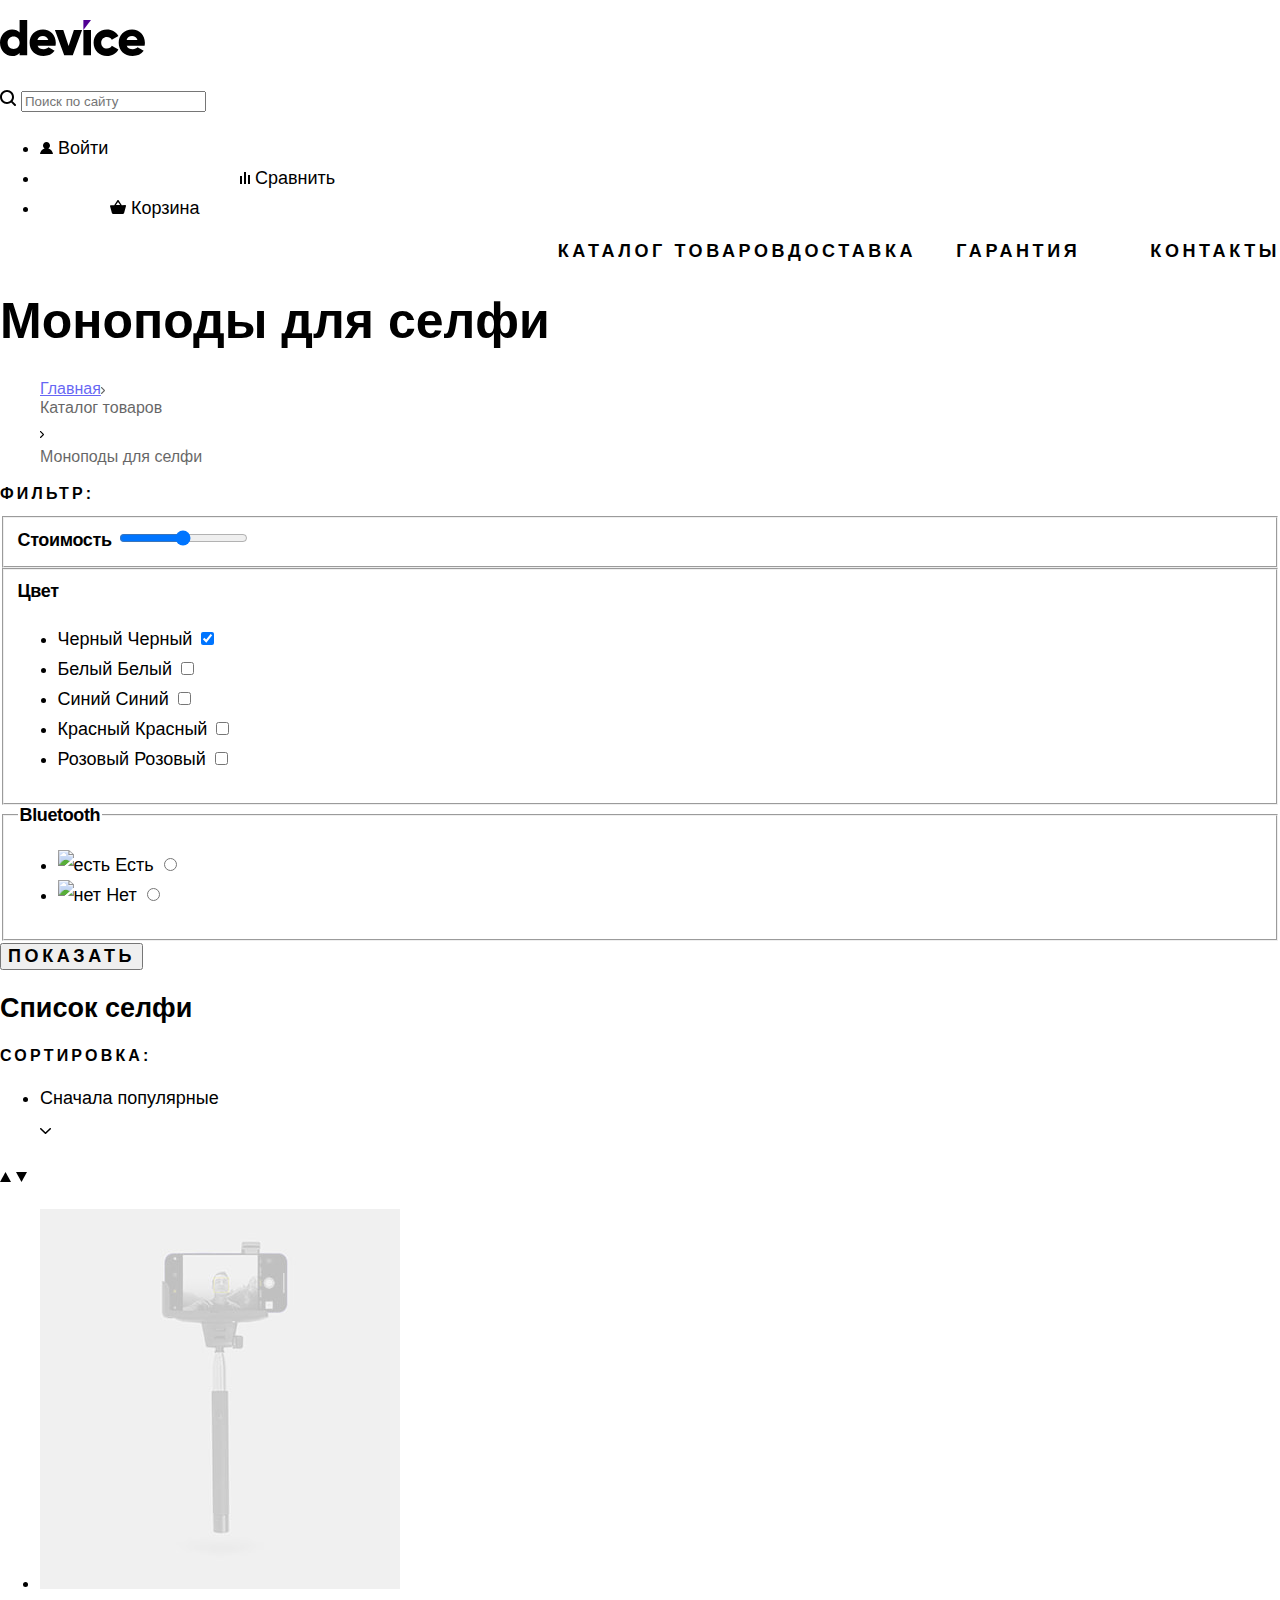
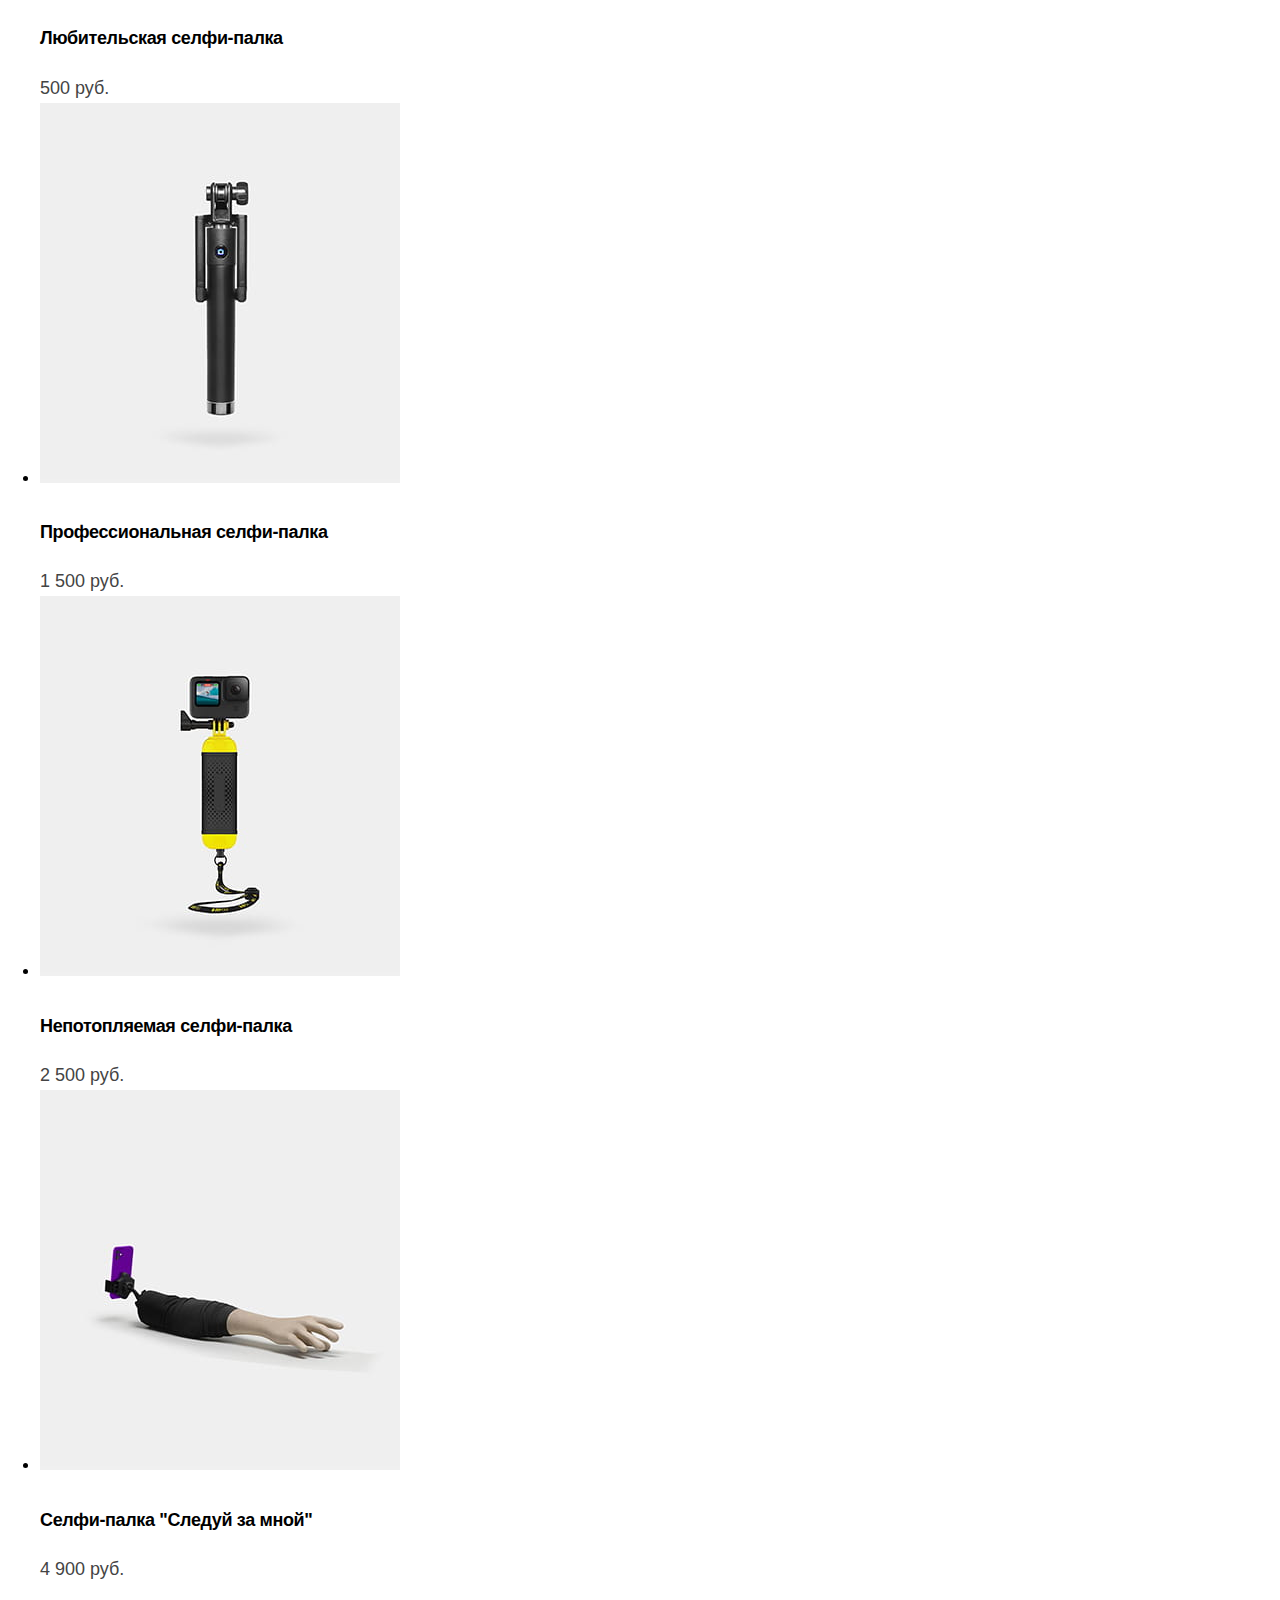
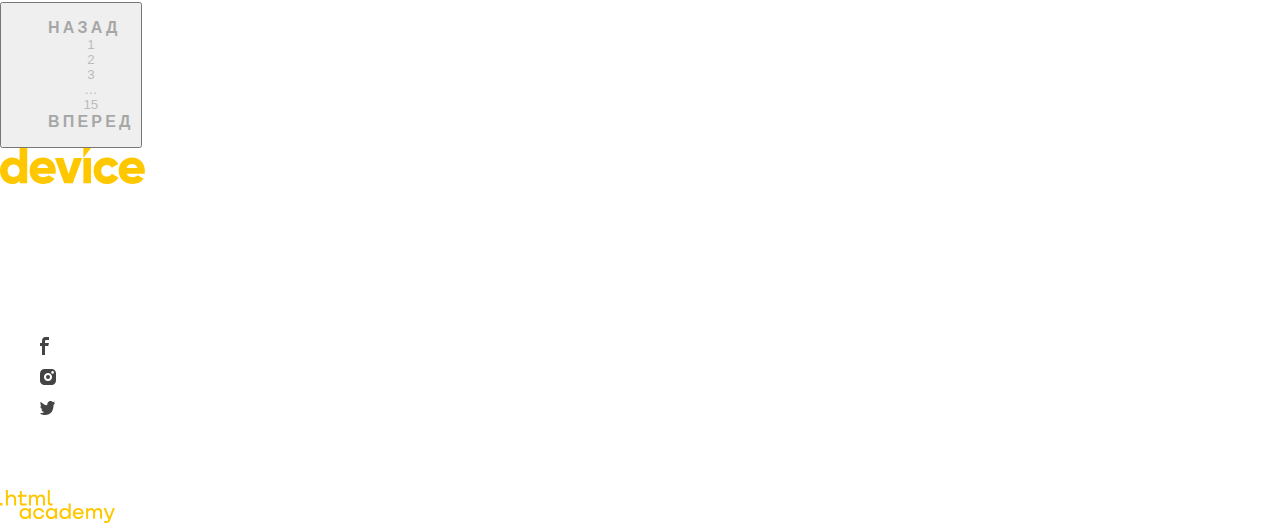
==== commit a1b1fdf7: "Исправление разметки крупных блоков на флексах для главной страницы." ====
--- a/catalog.html
+++ b/catalog.html
@@ -12,13 +12,13 @@
   </a>
   <nav class="main-navigation">
     <form method="post" action="https://echo.htmlacademy.ru">
-      <a class="main-navigation_link" href="#"><svg width="16" height="16" fill="none" xmlns="http://www.w3.org/2000/svg"><path d="m15.7 14.3-3.1-3.1C13.5 10 14 8.6 14 7c0-3.9-3.1-7-7-7S0 3.1 0 7s3.1 7 7 7c1.6 0 3-.5 4.2-1.4l3.1 3.1c.2.2.4.3.7.3.6 0 1-.4 1-1 0-.2-.1-.5-.3-.7ZM2 7c0-2.8 2.2-5 5-5s5 2.2 5 5-2.2 5-5 5-5-2.2-5-5Z" fill="#000"/></svg></a>
+      <a class="main-menu_link" href="#"><svg width="16" height="16" fill="none" xmlns="http://www.w3.org/2000/svg"><path d="m15.7 14.3-3.1-3.1C13.5 10 14 8.6 14 7c0-3.9-3.1-7-7-7S0 3.1 0 7s3.1 7 7 7c1.6 0 3-.5 4.2-1.4l3.1 3.1c.2.2.4.3.7.3.6 0 1-.4 1-1 0-.2-.1-.5-.3-.7ZM2 7c0-2.8 2.2-5 5-5s5 2.2 5 5-2.2 5-5 5-5-2.2-5-5Z" fill="#000"/></svg></a>
       <input class="search" type="search" placeholder="Поиск по сайту" aria-label="Поиск по сайту">
     </form>
     <ul class="user-navigation">
-      <li><a class="user-navigation_link exit" href="#"><svg width="13" height="12" fill="none" xmlns="http://www.w3.org/2000/svg"><path d="M0 12h13c-.2-2.6-2.1-4.8-4.7-5.5 1-.6 1.7-1.7 1.7-3C10 1.6 8.4 0 6.5 0S3 1.6 3 3.5c0 1.3.7 2.4 1.7 3C2.1 7.2.2 9.4 0 12Z" fill="#000"/></svg> Войти</a></li>
-      <li><a class="user-navigation_link compare" href="#"><svg width="10" height="12" fill="none" xmlns="http://www.w3.org/2000/svg"><path d="M6 0H4v12h2V0ZM2 4H0v8h2V4ZM10 3H8v9h2V3Z" fill="#000"/></svg> Сравнить</a></li>
-      <li><a class="user-navigation_link basket" href="#"><svg width="16" height="14" fill="none" xmlns="http://www.w3.org/2000/svg"><path d="m15.3 5-3.5.2L8.6.3C8.5.1 8.2 0 8 0c-.2 0-.5.1-.6.3L4.2 5.2H.7c-.4 0-.7.3-.7.7v.2l1.9 6.8c.2.7.7 1.1 1.4 1.1h9.4c.7 0 1.2-.4 1.4-1.1L16 6v-.2c0-.4-.3-.8-.7-.8ZM8 1.9l2.2 3.2H5.9L8 1.9Z" fill="#000"/></svg> Корзина</a></li>
+      <li><a class="user-menu_link exit" href="#"><svg width="13" height="12" fill="none" xmlns="http://www.w3.org/2000/svg"><path d="M0 12h13c-.2-2.6-2.1-4.8-4.7-5.5 1-.6 1.7-1.7 1.7-3C10 1.6 8.4 0 6.5 0S3 1.6 3 3.5c0 1.3.7 2.4 1.7 3C2.1 7.2.2 9.4 0 12Z" fill="#000"/></svg> Войти</a></li>
+      <li><a class="user-menu_link compare" href="#"><svg width="10" height="12" fill="none" xmlns="http://www.w3.org/2000/svg"><path d="M6 0H4v12h2V0ZM2 4H0v8h2V4ZM10 3H8v9h2V3Z" fill="#000"/></svg> Сравнить</a></li>
+      <li><a class="user-menu_link basket" href="#"><svg width="16" height="14" fill="none" xmlns="http://www.w3.org/2000/svg"><path d="m15.3 5-3.5.2L8.6.3C8.5.1 8.2 0 8 0c-.2 0-.5.1-.6.3L4.2 5.2H.7c-.4 0-.7.3-.7.7v.2l1.9 6.8c.2.7.7 1.1 1.4 1.1h9.4c.7 0 1.2-.4 1.4-1.1L16 6v-.2c0-.4-.3-.8-.7-.8ZM8 1.9l2.2 3.2H5.9L8 1.9Z" fill="#000"/></svg> Корзина</a></li>
     </ul>
     <ul class="site-navigation">
       <li><a class="site-navigation_link" href="#">Каталог товаров</a></li>
--- a/styles/styles.css
+++ b/styles/styles.css
@@ -26,7 +26,14 @@
   src: url("../fonts/rubik/rubik-800.woff2") format("woff2");
   font-display: swap;
 }
+html {
+  height: 100%;
+}
 body {
+  margin: 0;
+  display: flex;
+  flex-direction: column;
+  min-height: 100%;
   font-family: Rubik,Roboto,Arial,sans-serif;
   font-size: 18px;
   line-height: 30px;
@@ -34,38 +41,112 @@
   color: #000000;
 }
 .main-header {
+  color: #000000;
+  margin-top: 40px;
+}
+
+.container{
+  width: 1160px;
+  box-sizing: border-box;
+  margin: 0 auto;
+}
+.header-container {
   background-color: #FFE17F;
-  color: #000000;
-}
-.main-navigation_link,
-.user-navigation_link,
+  padding: 0 60px;
+}
+.user-menu {
+  margin: 0;
+  padding: 0;
+  display: flex;
+  justify-content: flex-end;
+}
+.site-navigation {
+  margin: 0;
+  padding: 0;
+  display: flex;
+  justify-content: flex-end;
+  font-family: Raleway,Arial,sans-serif;
+  font-weight: 800;
+  font-size: 18px;
+  line-height: 21px;
+  letter-spacing: 0.2em;
+  text-transform: uppercase;
+  list-style-type: none;
+  list-style-position: inside;
+}
+.main-menu{
+  display: flex;
+  justify-content: space-between;
+}
+.special-delivery{
+  margin-top: 60px;
+}
+.compare{
+  margin-left: 200px;
+}
+.basket{
+  margin-left: 70px;
+}
+.contact {
+  margin-left: 70px;
+}
+.guarantee {
+  margin-left: 40px;
+}
+.catalog {
+  margin-right: 310px;
+}
+.main-menu_link,
+.user-menu_link,
 .site-navigation_link {
   text-decoration: none;
   color: #000000;
 }
-.user-navigation{
+.user-menu{
   list-style-type: none;
   font-size: 16px;
   line-height: 19px;
 }
-.site-navigation {
-  font-family: Raleway,Proxima Nova,Avenir,sans-serif;
-  font-weight: 800;
-  font-size: 18px;
-  line-height: 21px;
-  text-transform: uppercase;
-  list-style-type: none;
+.main-container {
+  flex-grow: 1;
+}
+.page-container {
+  width: 1160px;
+  margin: 0 auto;
+}
+.slide-item {
+  display: flex;
+  justify-content: space-between;
+}
+.img-slide,
+.description {
+  width: 560px;
+  padding: 0;
+  margin: 0;
 }
 .description-name {
-  font-family: Raleway,Proxima Nova,Avenir,sans-serif;
+  font-family: Raleway,Arial,sans-serif;
   font-weight: 800;
   font-size: 50px;
   line-height: 50px;
+}
+.description-buttons {
+  display: flex;
+  justify-content: space-between;
+}
+.description-button {
+  margin-left: 20px;
+}
+.radio-buttons {
+  margin-right: 20px;
+}
+.radio-button {
+  margin-right: 20px;
 }
 .description-button_link,
 .button-first,
 .button-second {
-  font-family: Raleway,Proxima Nova,Avenir,sans-serif;
+  font-family: Raleway,Arial,sans-serif;
   font-style: normal;
   font-weight: 800;
   font-size: 18px;
@@ -75,6 +156,9 @@
   text-transform: uppercase;
   text-decoration: none;
   color: #000000;
+}
+.description-item {
+  width: 560px;
 }
 .value-1,
 .value-2 {
@@ -85,35 +169,89 @@
 .feature-2 {
   font-size: 16px;
 }
+/*Popular items*/
 .popular-items {
-  font-family: Raleway,Proxima Nova,Avenir,sans-serif;
-  font-style: normal;
-  font-weight: 800;
-  font-size: 18px;
+  margin: 0;
+  padding: 0;
+  font-family: Raleway,Arial,sans-serif;
   line-height: 24px;
   letter-spacing: -0.02em;
   list-style-type: none;
+  display: flex;
+  justify-content: space-between;
+}
+.popular-items > li{
+  width: 160px;
+}
+.popular-item_link > h3{
+  font-size: 18px;
+}
+.popular-item_link > div{
+  background-color: #FFE17F;
+  width: 160px;
+  height: 160px;
 }
 .popular-item_link,
 .buttons-service_link {
   text-decoration: none;
   color: #000000;
 }
+/*Popular items end*/
+
 .buttons-service {
-  font-family: Raleway,Proxima Nova,Avenir,sans-serif;
-  font-style: normal;
-  font-weight: 800;
-  font-size: 18px;
-  line-height: 21px;
-  letter-spacing: 0.2em;
-  text-transform: uppercase;
-  list-style-type: none;
+  font-family: Raleway,Arial,sans-serif;
+  font-style: normal;
+  font-weight: 800;
+  font-size: 18px;
+  line-height: 21px;
+  letter-spacing: 0.2em;
+  text-transform: uppercase;
+  list-style-type: none;
+}
+.services {
+}
+.bg-color-grey{
+  background-color: #F0F0F0;
+}
+.services-container {
+  display: flex;
+  justify-content: space-between;
+}
+.delivery {
+  width: 500px;
+}
+.special-delivery-container {
+  display: flex;
+}
+.special-delivery_img {
+  width: 125px;
+  height: 100px;
+  background-color: #FFE17F;
+}
+.special-delivery_info {
+  width: 1035px;
+  background-color: #F0F0F0;
+}
+.container-about-us {
+  display: flex;
+  justify-content: space-between;
+}
+.about-us {
+  width: 560px;
+}
+.contacts {
+  width: 560px;
+}
+.subscribe-form {
+  display: flex;
+  justify-content: space-between;
 }
 .delivery-title,
 .about-us-title,
+.contacts-title,
 .subscribe-title,
 .page-title {
-  font-family: Raleway,Proxima Nova,Avenir,sans-serif;
+  font-family: Raleway,Arial,sans-serif;
   font-style: normal;
   font-weight: 800;
   font-size: 50px;
@@ -126,7 +264,7 @@
 }
 .special-delivery_info,
 .show-more {
-  font-family: Raleway,Proxima Nova,Avenir,sans-serif;
+  font-family: Raleway,Arial,sans-serif;
   font-style: normal;
   font-weight: 800;
   font-size: 20px;
@@ -157,18 +295,44 @@
   text-decoration-line: underline;
   color: #444444;
 }
+.logo-header{
+  top: -20px;
+  position: relative;
+}
+.subscribe-container {
+  display: flex;
+}
+.subscribe-title {
+  width: 560px;
+}
+.subscribe_info {
+  width: 560px;
+}
+.bg-color-dark-grey{
+  background-color: #444444;
+}
 footer {
-  background: #444444;
   color: #FFFFFF;
+}
+.footer-flex-first,
+.footer-flex-second {
+  display: flex;
+  justify-content: space-between;
 }
 .address {
   line-height: 19px;
+  width: 240px;
+}
+.footer-navigation {
+  width: 460px;
 }
 .site-navigation-footer {
   list-style-type: none;
+  display: flex;
+  justify-content: space-between;
 }
 .site-navigation-footer_link {
-  font-family: Raleway,Proxima Nova,Avenir,sans-serif;
+  font-family: Raleway,Arial,sans-serif;
   font-style: normal;
   font-weight: 800;
   font-size: 18px;
@@ -199,7 +363,7 @@
 }
 .filters_title,
 .sorting_title {
-  font-family: Raleway,Proxima Nova,Avenir,sans-serif;
+  font-family: Raleway,Arial,sans-serif;
   font-style: normal;
   font-weight: 800;
   font-size: 16px;
@@ -218,7 +382,7 @@
   letter-spacing: -0.02em;
 }
 .button-show {
-  font-family: Raleway,Proxima Nova,Avenir,sans-serif;
+  font-family: Raleway,Arial,sans-serif;
   font-style: normal;
   font-weight: 800;
   font-size: 18px;
@@ -247,7 +411,7 @@
   color: #444444;
 }
 .pagination-button_link {
-  font-family: Raleway,Proxima Nova,Avenir,sans-serif;
+  font-family: Raleway,Arial,sans-serif;
   font-style: normal;
   font-weight: 800;
   font-size: 16px;
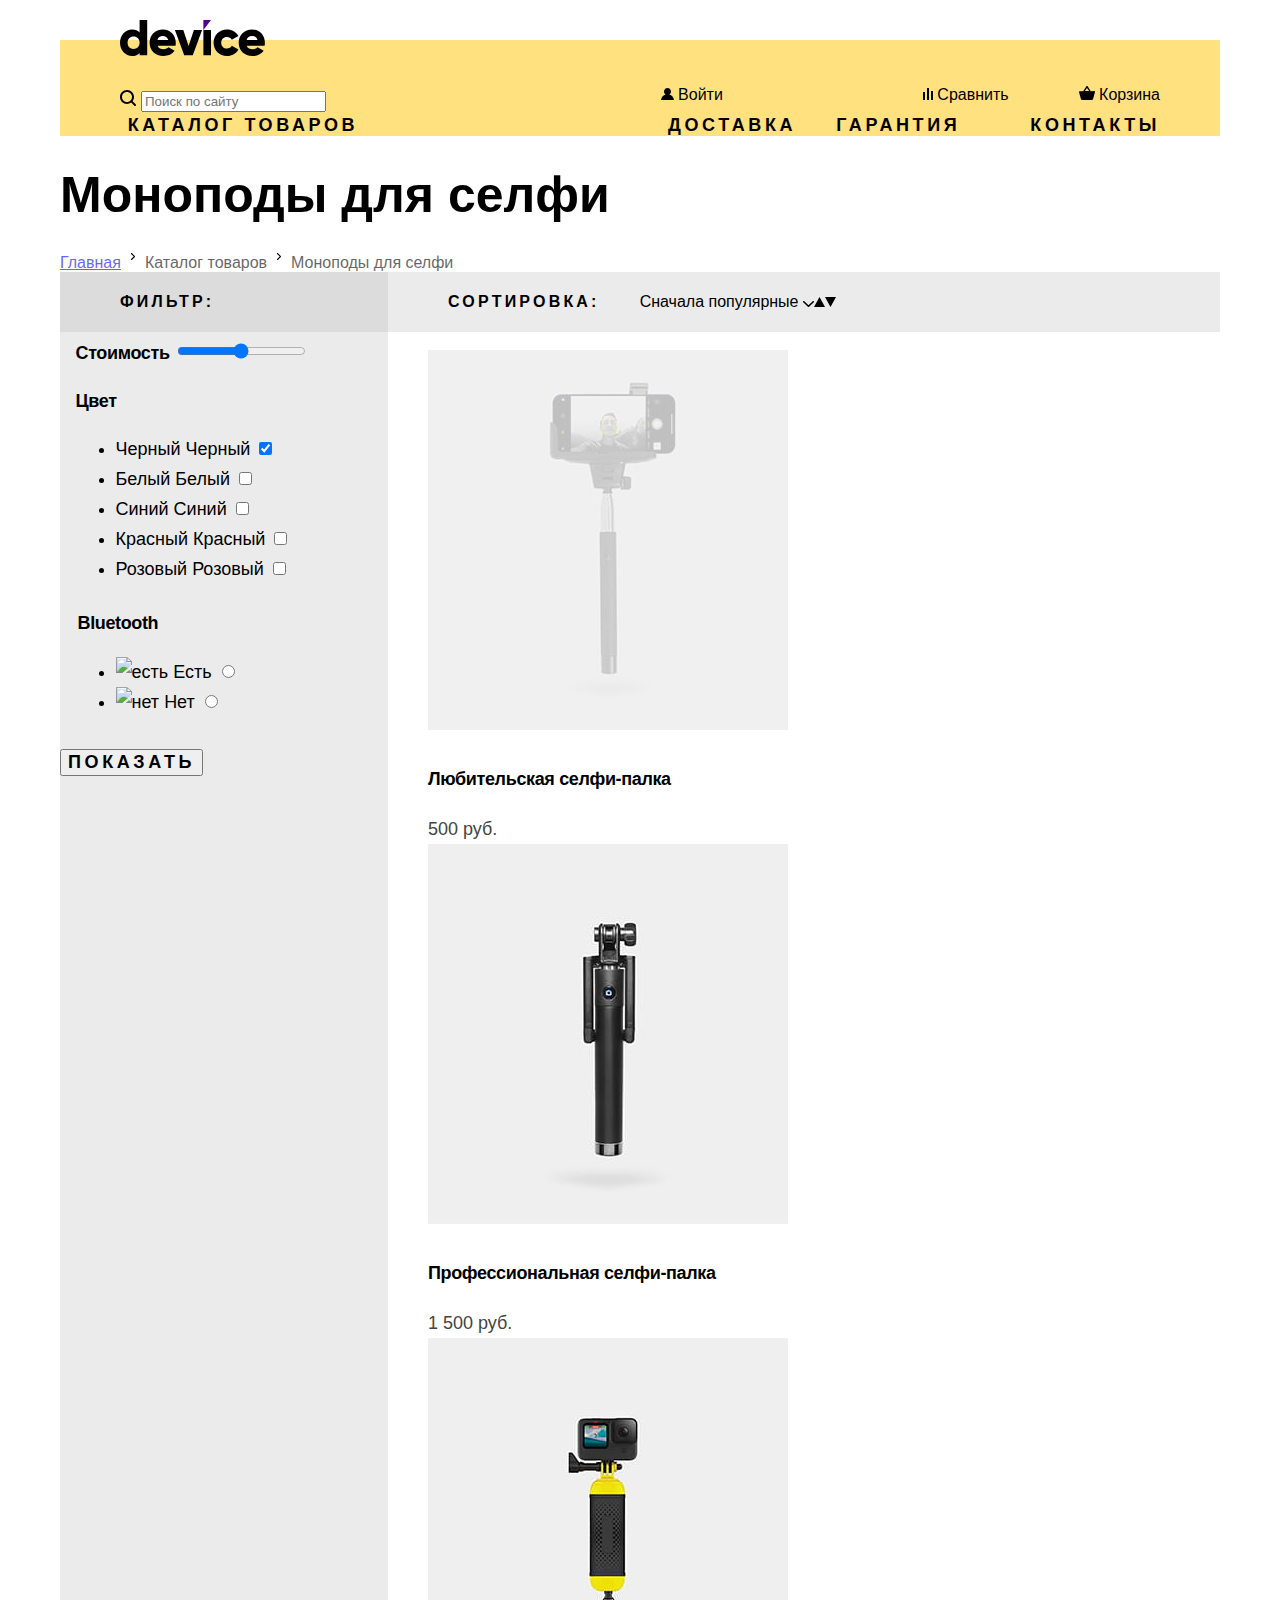
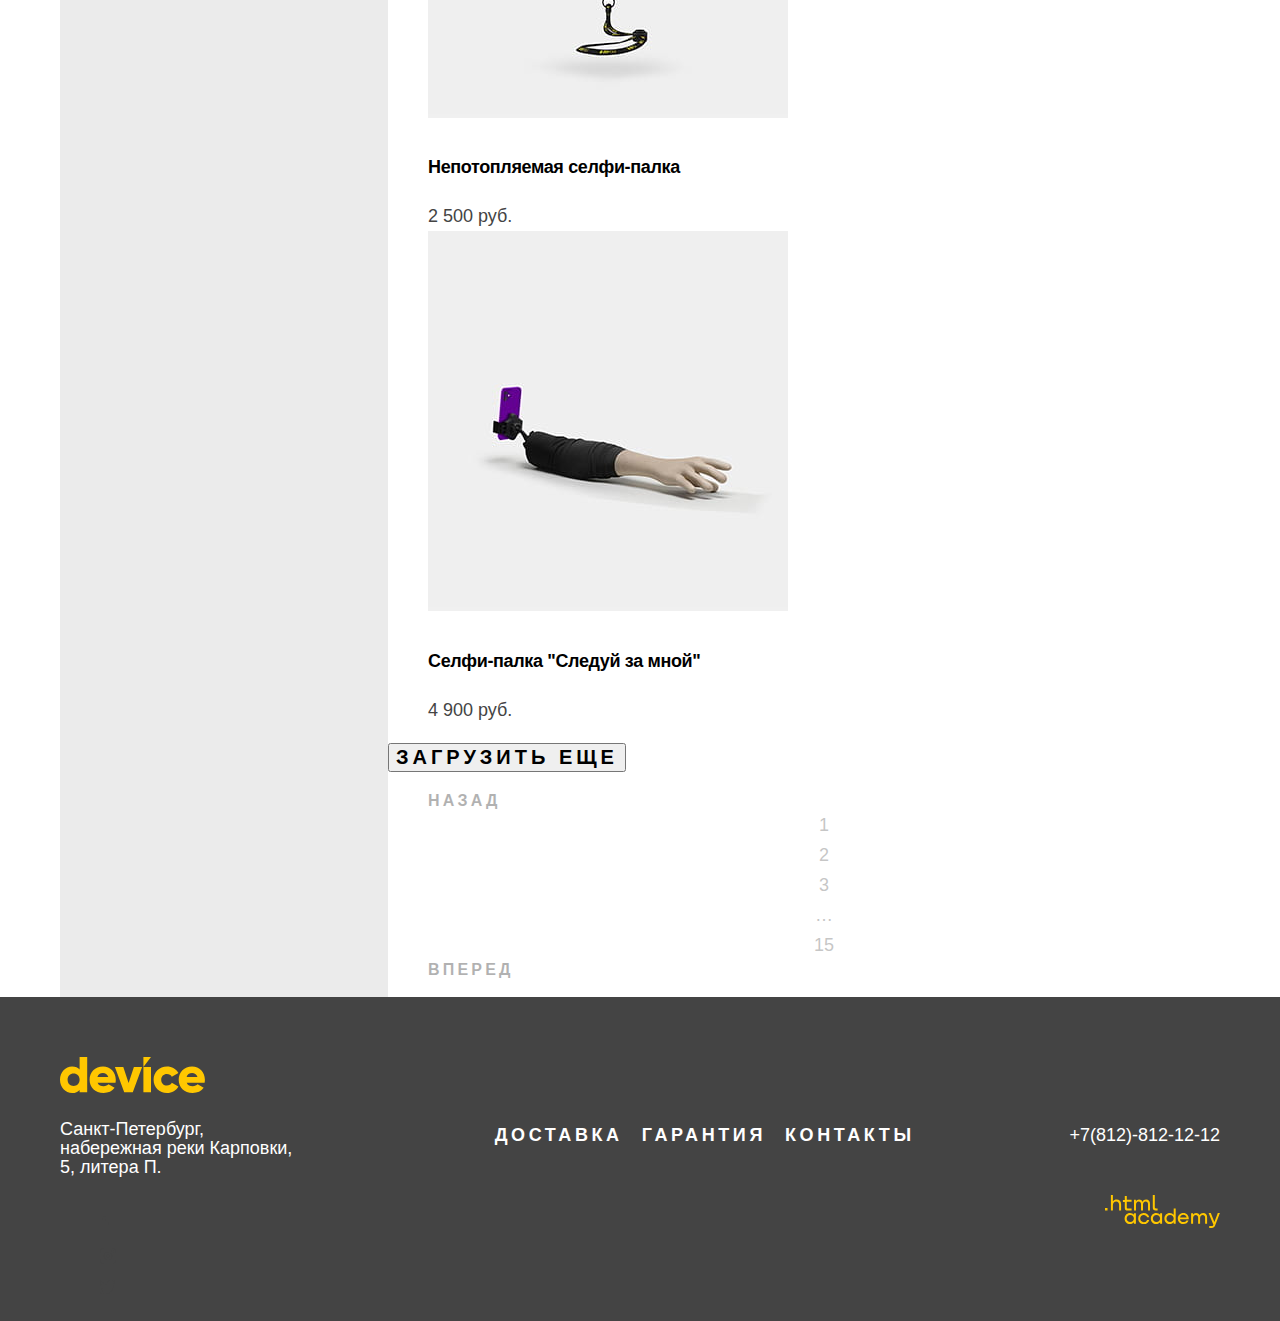
==== commit c318a8e0: "Разметка крупных блоков на флексах для страницы каталога." ====
--- a/catalog.html
+++ b/catalog.html
@@ -7,179 +7,292 @@
 </head>
 <body>
 <header class="main-header">
-  <a>
-    <img class="logo-header" src="images/logo/logo-header.svg" width="145" height="36" alt="Логотип сайта">
-  </a>
-  <nav class="main-navigation">
-    <form method="post" action="https://echo.htmlacademy.ru">
-      <a class="main-menu_link" href="#"><svg width="16" height="16" fill="none" xmlns="http://www.w3.org/2000/svg"><path d="m15.7 14.3-3.1-3.1C13.5 10 14 8.6 14 7c0-3.9-3.1-7-7-7S0 3.1 0 7s3.1 7 7 7c1.6 0 3-.5 4.2-1.4l3.1 3.1c.2.2.4.3.7.3.6 0 1-.4 1-1 0-.2-.1-.5-.3-.7ZM2 7c0-2.8 2.2-5 5-5s5 2.2 5 5-2.2 5-5 5-5-2.2-5-5Z" fill="#000"/></svg></a>
-      <input class="search" type="search" placeholder="Поиск по сайту" aria-label="Поиск по сайту">
-    </form>
-    <ul class="user-navigation">
-      <li><a class="user-menu_link exit" href="#"><svg width="13" height="12" fill="none" xmlns="http://www.w3.org/2000/svg"><path d="M0 12h13c-.2-2.6-2.1-4.8-4.7-5.5 1-.6 1.7-1.7 1.7-3C10 1.6 8.4 0 6.5 0S3 1.6 3 3.5c0 1.3.7 2.4 1.7 3C2.1 7.2.2 9.4 0 12Z" fill="#000"/></svg> Войти</a></li>
-      <li><a class="user-menu_link compare" href="#"><svg width="10" height="12" fill="none" xmlns="http://www.w3.org/2000/svg"><path d="M6 0H4v12h2V0ZM2 4H0v8h2V4ZM10 3H8v9h2V3Z" fill="#000"/></svg> Сравнить</a></li>
-      <li><a class="user-menu_link basket" href="#"><svg width="16" height="14" fill="none" xmlns="http://www.w3.org/2000/svg"><path d="m15.3 5-3.5.2L8.6.3C8.5.1 8.2 0 8 0c-.2 0-.5.1-.6.3L4.2 5.2H.7c-.4 0-.7.3-.7.7v.2l1.9 6.8c.2.7.7 1.1 1.4 1.1h9.4c.7 0 1.2-.4 1.4-1.1L16 6v-.2c0-.4-.3-.8-.7-.8ZM8 1.9l2.2 3.2H5.9L8 1.9Z" fill="#000"/></svg> Корзина</a></li>
-    </ul>
-    <ul class="site-navigation">
-      <li><a class="site-navigation_link" href="#">Каталог товаров</a></li>
-      <li><a class="site-navigation_link delivery" href="#">Доставка</a></li>
-      <li><a class="site-navigation_link guarantee" href="#">Гарантия</a></li>
-      <li><a class="site-navigation_link contact" href="#">Контакты</a></li>
-    </ul>
-  </nav>
+  <div class="container">
+    <div class="header-container">
+      <a class="logo-header">
+        <img src="images/logo/logo-header.svg" width="145" height="36" alt="Логотип сайта">
+      </a>
+      <div class="main-menu">
+        <form method="post" action="https://echo.htmlacademy.ru">
+          <a class="main-menu_link" href="#">
+            <svg width="16" height="16" fill="none" xmlns="http://www.w3.org/2000/svg">
+              <path
+                d="m15.7 14.3-3.1-3.1C13.5 10 14 8.6 14 7c0-3.9-3.1-7-7-7S0 3.1 0 7s3.1 7 7 7c1.6 0 3-.5 4.2-1.4l3.1 3.1c.2.2.4.3.7.3.6 0 1-.4 1-1 0-.2-.1-.5-.3-.7ZM2 7c0-2.8 2.2-5 5-5s5 2.2 5 5-2.2 5-5 5-5-2.2-5-5Z"
+                fill="#000"/>
+            </svg>
+          </a>
+          <input class="search" type="search" placeholder="Поиск по сайту" aria-label="Поиск по сайту">
+        </form>
+        <ul class="user-menu">
+          <li><a class="user-menu_link exit" href="#">
+            <svg width="13" height="12" fill="none" xmlns="http://www.w3.org/2000/svg">
+              <path
+                d="M0 12h13c-.2-2.6-2.1-4.8-4.7-5.5 1-.6 1.7-1.7 1.7-3C10 1.6 8.4 0 6.5 0S3 1.6 3 3.5c0 1.3.7 2.4 1.7 3C2.1 7.2.2 9.4 0 12Z"
+                fill="#000"/>
+            </svg>
+            Войти</a></li>
+          <li><a class="user-menu_link compare" href="#">
+            <svg width="10" height="12" fill="none" xmlns="http://www.w3.org/2000/svg">
+              <path d="M6 0H4v12h2V0ZM2 4H0v8h2V4ZM10 3H8v9h2V3Z" fill="#000"/>
+            </svg>
+            Сравнить</a></li>
+          <li><a class="user-menu_link basket" href="#">
+            <svg width="16" height="14" fill="none" xmlns="http://www.w3.org/2000/svg">
+              <path
+                d="m15.3 5-3.5.2L8.6.3C8.5.1 8.2 0 8 0c-.2 0-.5.1-.6.3L4.2 5.2H.7c-.4 0-.7.3-.7.7v.2l1.9 6.8c.2.7.7 1.1 1.4 1.1h9.4c.7 0 1.2-.4 1.4-1.1L16 6v-.2c0-.4-.3-.8-.7-.8ZM8 1.9l2.2 3.2H5.9L8 1.9Z"
+                fill="#000"/>
+            </svg>
+            Корзина</a></li>
+        </ul>
+      </div>
+      <nav class="menu-navigation">
+        <ul class="site-navigation">
+          <li><a class="site-navigation_link catalog" href="#">Каталог товаров</a></li>
+          <li><a class="site-navigation_link delivery" href="#">Доставка</a></li>
+          <li><a class="site-navigation_link guarantee" href="#">Гарантия</a></li>
+          <li><a class="site-navigation_link contact" href="#">Контакты</a></li>
+        </ul>
+      </nav>
+    </div>
+  </div>
 </header>
 <main class="main-inner">
-  <h1 class="page-title">Моноподы для селфи</h1>
-  <ul class="breadcrumbs">
-    <li class="breadcrumb breadcrumb_link"><a href="index.html">Главная</a><svg width="4" height="7" fill="none" xmlns="http://www.w3.org/2000/svg"><path d="m3.8 3.1-3-3C.6-.1.3-.1.1.1 0 .3 0 .7.1.9l2.6 2.6L.1 6.1c-.1.2-.1.5 0 .7.1.1.3.2.4.2.1 0 .3-.1.4-.1l3-3c0-.1.1-.3.1-.4 0-.1-.1-.3-.2-.4Z" fill="#000"/></svg></li>
-    <li class="breadcrumb">Каталог товаров</li><svg width="4" height="7" fill="none" xmlns="http://www.w3.org/2000/svg"><path d="m3.8 3.1-3-3C.6-.1.3-.1.1.1 0 .3 0 .7.1.9l2.6 2.6L.1 6.1c-.1.2-.1.5 0 .7.1.1.3.2.4.2.1 0 .3-.1.4-.1l3-3c0-.1.1-.3.1-.4 0-.1-.1-.3-.2-.4Z" fill="#000"/></svg>
-    <li class="breadcrumb"><a>Моноподы для селфи</a></li>
-  </ul>
-  <section class="filters">
-    <h2 class="filters_title">Фильтр:</h2>
-    <form class="filter" method="get" action="https://echo.htmlacademy.ru">
-      <fieldset>
-        <label class="price">Стоимость</label>
-        <input class="price-form" type="range" min="0" max="100" step="1" value="50">
-      </fieldset>
-      <fieldset>
-        <span class="colors">Цвет</span>
-        <ul class="colors-choice">
-          <li class="filter-color">
-            <label for="color-black">Черный
-             <span>Черный</span>
-             <input class="visually-hidden filter-input filter-input-checkbox" type="checkbox" name="black" id="color-black" checked>
-            </label>
-          </li>
-          <li class="filter-color">
-            <label for="color-white">Белый
-             <span>Белый</span>
-             <input class="visually-hidden filter-input filter-input-checkbox" type="checkbox" name="white" id="color-white">
-            </label>
-          </li>
-          <li class="filter-color">
-            <label for="color-blue">Синий
-             <span>Синий</span>
-             <input class="visually-hidden filter-input filter-input-checkbox" type="checkbox" name="blue" id="color-blue">
-            </label>
-          </li>
-          <li class="filter-color">
-            <label for="color-red">Красный
-             <span>Красный</span>
-             <input class="visually-hidden filter-input filter-input-checkbox" type="checkbox" name="red" id="color-red">
-            </label>
-          </li>
-          <li class="filter-color">
-            <label for="color-pink">Розовый
-             <span>Розовый</span>
-             <input class="visually-hidden filter-input filter-input-checkbox" type="checkbox" name="pink" id="color-pink">
-            </label>
-          </li>
-        </ul>
-      </fieldset>
-      <fieldset>
-        <legend class="bluetooth-name">Bluetooth</legend>
-        <ul class="bluetooth">
-          <li class="bluetooth-choice">
-            <img class="radio" src="" alt="есть">
-            <label for="bluetooth-choice-yes">Есть</label>
-            <input type="radio" id="bluetooth-choice-yes" name="bluetooth" value="yes">
-          </li>
-          <li class="bluetooth-choice">
-            <img class="radio" src="" alt="нет">
-            <label for="bluetooth-choice-no">Нет</label>
-            <input type="radio" id="bluetooth-choice-no" name="bluetooth" value="no">
-          </li>
-        </ul>
-      </fieldset>
-      <button class="button-show" type="submit">Показать</button>
-    </form>
-  </section>
-  <h2 class="visually-hidden">Список селфи</h2>
-   <section class="sorting">
-     <h3 class="sorting_title">Сортировка:</h3>
-     <ul>
-      <li>Сначала популярные</li><svg width="11" height="6" fill="none" xmlns="http://www.w3.org/2000/svg"><path d="m6.1 5.8 4.7-4.5c.3-.3.3-.8 0-1.1-.3-.3-.8-.3-1.1 0l-4.2 4-4.2-4C1-.1.5-.1.2.2.1.4 0 .6 0 .8c0 .2.1.4.2.5l4.7 4.5c.4.3.8.3 1.2 0Z" fill="#000"/></svg>
-     </ul>
-     <div class="arrows">
-      <a href="#"><svg width="11" height="10" fill="none" xmlns="http://www.w3.org/2000/svg"><path d="M5.5 0 11 10H0" fill="#000"/></svg></a>
-      <a href="#" class="arrow-active"><svg width="11" height="10" fill="none" xmlns="http://www.w3.org/2000/svg"><path d="M5.5 10 0 0h11" fill="#000"/></svg></a>
-     </div>
-   </section>
-  <ul class="catalog-list">
-    <li class="catalog-item">
-      <img src="images/monopods/monopod-1.jpg" width="360" height="380" alt="Любительская селфи-палка">
-      <h2>
-        <a class="catalog-item_name" href="#">Любительская селфи-палка</a>
-      </h2>
-      <span class="catalog-item_price">500 руб.</span>
-    </li>
-    <li class="catalog-item">
-      <img src="images/monopods/monopod-2.jpg" width="360" height="380" alt="Профессиональная селфи-палка">
-      <h2>
-        <a class="catalog-item_name" href="#">Профессиональная селфи-палка</a>
-      </h2>
-      <span class="catalog-item_price">1 500 руб.</span>
-    </li>
-    <li class="catalog-item">
-      <img src="images/monopods/monopod-3.jpg" width="360" height="380" alt="Непотопляемая селфи-палка">
-      <h2>
-        <a class="catalog-item_name" href="#">Непотопляемая селфи-палка</a>
-      </h2>
-      <span class="catalog-item_price">2 500 руб.</span>
-    </li>
-    <li class="catalog-item">
-      <img src="images/monopods/monopod-4.jpg" width="360" height="380" alt="Селфи-палка Следуй за мной">
-      <h2>
-        <a class="catalog-item_name" href="#">Селфи-палка "Следуй за мной"</a>
-      </h2>
-      <span class="catalog-item_price">4 900 руб.</span>
-    </li>
-  </ul>
-  <button class="show-more” type='submit'>Загрузить еще</button>
-  <div class="wrapper-pagination">
-    <ul class="pagination-list">
-      <li class="pagination-item"><a class="pagination-button_link" href="#">Назад</a></li>
-      <li class="pagination-item"><a>1</a></li>
-      <li class="pagination-item"><a>2</a></li>
-      <li class="pagination-item"><a>3</a></li>
-      <li class="pagination-item"><a>…</a></li>
-      <li class="pagination-item"><a>15</a></li>
-      <li class="pagination-item"><a class="pagination-button_link" href="#">Вперед</a></li>
+  <div class="container">
+    <h1 class="page-title">Моноподы для селфи</h1>
+    <ul class="breadcrumbs">
+      <li class="breadcrumb breadcrumb_link"><a href="index.html">Главная</a></li>
+      <svg class="breadcrumb_svg" width="4" height="7" fill="none" xmlns="http://www.w3.org/2000/svg">
+        <path
+          d="m3.8 3.1-3-3C.6-.1.3-.1.1.1 0 .3 0 .7.1.9l2.6 2.6L.1 6.1c-.1.2-.1.5 0 .7.1.1.3.2.4.2.1 0 .3-.1.4-.1l3-3c0-.1.1-.3.1-.4 0-.1-.1-.3-.2-.4Z"
+          fill="#000"/>
+      </svg>
+      <li class="breadcrumb">Каталог товаров</li>
+      <svg class="breadcrumb_svg" width="4" height="7" fill="none" xmlns="http://www.w3.org/2000/svg">
+        <path
+          d="m3.8 3.1-3-3C.6-.1.3-.1.1.1 0 .3 0 .7.1.9l2.6 2.6L.1 6.1c-.1.2-.1.5 0 .7.1.1.3.2.4.2.1 0 .3-.1.4-.1l3-3c0-.1.1-.3.1-.4 0-.1-.1-.3-.2-.4Z"
+          fill="#000"/>
+      </svg>
+      <li class="breadcrumb"><a>Моноподы для селфи</a></li>
     </ul>
   </div>
+  <div class="container display-flex">
+    <!--left column-->
+    <div class="left-column">
+      <section class="filters">
+        <div class="filter-container">
+          <h3 class="filters_title">Фильтр:</h3>
+        </div>
+      </section>
+      <form class="filter-form" method="get" action="https://echo.htmlacademy.ru">
+        <fieldset>
+          <label class="price">Стоимость</label>
+          <input class="price-form" type="range" min="0" max="100" step="1" value="50">
+        </fieldset>
+        <fieldset>
+          <span class="colors">Цвет</span>
+          <ul class="colors-choice">
+            <li class="filter-color">
+              <label for="color-black">Черный
+                <span>Черный</span>
+                <input class="visually-hidden filter-input filter-input-checkbox" type="checkbox" name="black"
+                       id="color-black" checked>
+              </label>
+            </li>
+            <li class="filter-color">
+              <label for="color-white">Белый
+                <span>Белый</span>
+                <input class="visually-hidden filter-input filter-input-checkbox" type="checkbox" name="white"
+                       id="color-white">
+              </label>
+            </li>
+            <li class="filter-color">
+              <label for="color-blue">Синий
+                <span>Синий</span>
+                <input class="visually-hidden filter-input filter-input-checkbox" type="checkbox" name="blue"
+                       id="color-blue">
+              </label>
+            </li>
+            <li class="filter-color">
+              <label for="color-red">Красный
+                <span>Красный</span>
+                <input class="visually-hidden filter-input filter-input-checkbox" type="checkbox" name="red"
+                       id="color-red">
+              </label>
+            </li>
+            <li class="filter-color">
+              <label for="color-pink">Розовый
+                <span>Розовый</span>
+                <input class="visually-hidden filter-input filter-input-checkbox" type="checkbox" name="pink"
+                       id="color-pink">
+              </label>
+            </li>
+          </ul>
+        </fieldset>
+        <fieldset>
+          <legend class="bluetooth-name">Bluetooth</legend>
+          <ul class="bluetooth">
+            <li class="bluetooth-choice">
+              <img class="radio" src="" alt="есть">
+              <label for="bluetooth-choice-yes">Есть</label>
+              <input type="radio" id="bluetooth-choice-yes" name="bluetooth" value="yes">
+            </li>
+            <li class="bluetooth-choice">
+              <img class="radio" src="" alt="нет">
+              <label for="bluetooth-choice-no">Нет</label>
+              <input type="radio" id="bluetooth-choice-no" name="bluetooth" value="no">
+            </li>
+          </ul>
+        </fieldset>
+        <button class="button-show" type="submit">Показать</button>
+      </form>
+    </div>
+    <!--end left column-->
+    <!--right column-->
+    <div class="right-column">
+      <div class="sorting-container display-flex">
+        <h3 class="sorting_title">Сортировка:</h3>
+        <div class="sorting-menu display-flex">
+          <div class="sorting-order">
+            <span>Сначала популярные</span>
+            <svg width="11" height="6" fill="none" xmlns="http://www.w3.org/2000/svg">
+              <path
+                d="m6.1 5.8 4.7-4.5c.3-.3.3-.8 0-1.1-.3-.3-.8-.3-1.1 0l-4.2 4-4.2-4C1-.1.5-.1.2.2.1.4 0 .6 0 .8c0 .2.1.4.2.5l4.7 4.5c.4.3.8.3 1.2 0Z"
+                fill="#000"/>
+            </svg>
+          </div>
+          <div class="arrows">
+            <div>
+              <a href="#">
+                <svg width="11" height="10" fill="none" xmlns="http://www.w3.org/2000/svg">
+                  <path d="M5.5 0 11 10H0" fill="#000"/>
+                </svg>
+              </a>
+            </div>
+            <div>
+              <a href="#" class="arrow-active">
+                <svg width="11" height="10" fill="none" xmlns="http://www.w3.org/2000/svg">
+                  <path d="M5.5 10 0 0h11" fill="#000"/>
+                </svg>
+              </a>
+            </div>
+          </div>
+        </div>
+      </div>
+      <ul class="catalog-list">
+        <li class="catalog-item">
+          <img src="images/monopods/monopod-1.jpg" width="360" height="380" alt="Любительская селфи-палка">
+          <h2>
+            <a class="catalog-item_name" href="#">Любительская селфи-палка</a>
+          </h2>
+          <span class="catalog-item_price">500 руб.</span>
+        </li>
+        <li class="catalog-item">
+          <img src="images/monopods/monopod-2.jpg" width="360" height="380" alt="Профессиональная селфи-палка">
+          <h2>
+            <a class="catalog-item_name" href="#">Профессиональная селфи-палка</a>
+          </h2>
+          <span class="catalog-item_price">1 500 руб.</span>
+        </li>
+        <li class="catalog-item">
+          <img src="images/monopods/monopod-3.jpg" width="360" height="380" alt="Непотопляемая селфи-палка">
+          <h2>
+            <a class="catalog-item_name" href="#">Непотопляемая селфи-палка</a>
+          </h2>
+          <span class="catalog-item_price">2 500 руб.</span>
+        </li>
+        <li class="catalog-item">
+          <img src="images/monopods/monopod-4.jpg" width="360" height="380" alt="Селфи-палка Следуй за мной">
+          <h2>
+            <a class="catalog-item_name" href="#">Селфи-палка "Следуй за мной"</a>
+          </h2>
+          <span class="catalog-item_price">4 900 руб.</span>
+        </li>
+      </ul>
+      <button class="show-more" type='submit'>Загрузить еще</button>
+      <div class="wrapper-pagination">
+        <ul class="pagination-list">
+          <li class="pagination-item"><a class="pagination-button_link" href="#">Назад</a></li>
+          <li class="pagination-item"><a>1</a></li>
+          <li class="pagination-item"><a>2</a></li>
+          <li class="pagination-item"><a>3</a></li>
+          <li class="pagination-item"><a>…</a></li>
+          <li class="pagination-item"><a>15</a></li>
+          <li class="pagination-item"><a class="pagination-button_link" href="#">Вперед</a></li>
+        </ul>
+      </div>
+    </div>
+    <!--end right column-->
+  </div>
 </main>
-<footer>
-  <div class="footer-logo">
-    <a class="logo-device-footer"><svg width="145" height="36" fill="none" xmlns="http://www.w3.org/2000/svg"><path d="M27.2 0v35.3h-7.6v-2.4c-1.7 1.9-4.1 3.1-7.5 3.1C5.5 36 0 30.2 0 22.7 0 15.2 5.5 9.4 12.1 9.4c3.4 0 5.9 1.2 7.5 3.1V0h7.6Zm-7.6 22.7c0-3.8-2.5-6.2-6-6.2s-6 2.4-6 6.2c0 3.8 2.5 6.2 6 6.2 3.5-.1 6-2.4 6-6.2ZM43.7 29.2c2.1 0 3.8-.8 4.8-1.9l6.1 3.5c-2.5 3.4-6.2 5.2-11 5.2-8.6 0-14-5.8-14-13.3C29.6 15.2 35 9.4 43 9.4c7.4 0 12.8 5.7 12.8 13.3 0 1.1-.1 2.1-.3 3H37.6c1 2.6 3.3 3.5 6.1 3.5Zm4.6-9.1c-.8-2.9-3.1-4-5.4-4-2.9 0-4.8 1.4-5.5 4h10.9ZM82.1 10.1l-9.3 25.2h-8.6l-9.3-25.2h8.4l5.3 16 5.3-16h8.2ZM83.4 10.1H91v25.2h-7.6V10.1ZM93.6 22.7c0-7.5 5.7-13.3 13.4-13.3 4.9 0 9.2 2.6 11.4 6.5l-6.6 3.8c-.9-1.8-2.7-2.8-4.9-2.8-3.3 0-5.7 2.4-5.7 5.8 0 3.5 2.4 5.8 5.7 5.8 2.2 0 4.1-1.1 4.9-2.8l6.6 3.8C116.3 33.4 112 36 107 36c-7.7 0-13.4-5.8-13.4-13.3ZM132.8 29.2c2.1 0 3.8-.8 4.8-1.9l6.1 3.5c-2.5 3.4-6.2 5.2-11 5.2-8.6 0-14-5.8-14-13.3 0-7.5 5.5-13.3 13.4-13.3 7.4 0 12.8 5.7 12.8 13.3 0 1.1-.1 2.1-.3 3h-17.9c1 2.6 3.3 3.5 6.1 3.5Zm4.7-9.1c-.8-2.9-3.1-4-5.4-4-2.9 0-4.8 1.4-5.5 4h10.9ZM83.4 0v10.1L91 0h-7.6Z" fill="#FFC700"/></svg></a>
-  </div>
-  <div class="address">
-    <p>Санкт-Петербург, набережная реки Карповки, 5, литера П.</p>
-  </div>
-  <nav class="footer-navigation">
-    <ul class="site-navigation-footer">
-      <li><a class="site-navigation-footer_link" href="#">Доставка</a></li>
-      <li><a class="site-navigation-footer_link" href="#">Гарантия</a></li>
-      <li><a class="site-navigation-footer_link" href="#">Контакты</a></li>
-    </ul>
-  </nav>
-  <div class="footer-social">
-    <ul class="social-buttons">
-      <li><a href="#" aria-label="Магазин Девайс на Фейсбуке"><svg width="9" height="18" viewBox="0 0 9 18" fill="none" xmlns="http://www.w3.org/2000/svg">
-        <path d="M6.5 3H9V0H5.6C2.8 0 2 1.7 2 4.2V6H0V9H2V18H5V9H8.3L8.9 6H5V4.5C5 3.7 5.3 3 6.5 3Z" fill="#444444"/>
-      </svg>
-      </a></li>
-      <li><a href="#" aria-label="Магазин Девайс в Инстаграмме"><svg width="16" height="16" fill="none" xmlns="http://www.w3.org/2000/svg"><path d="M8 10a2 2 0 1 0 0-4 2 2 0 0 0 0 4Z" fill="#444"/><path d="M14.7 1.3c-.9-.9-2-1.3-3.4-1.3H4.7C1.9 0 0 1.9 0 4.7v6.6c0 1.4.4 2.6 1.4 3.4.9.9 2 1.3 3.3 1.3h6.6c1.4 0 2.6-.4 3.4-1.3.8-.9 1.3-2 1.3-3.4V4.7c0-1.4-.4-2.6-1.3-3.4ZM8 12.1c-2.2 0-4.1-1.8-4.1-4.1S5.8 3.9 8 3.9c2.2 0 4.1 1.8 4.1 4.1s-1.9 4.1-4.1 4.1Zm4.6-7.4c-.7 0-1.3-.5-1.3-1.3s.5-1.3 1.3-1.3c.7 0 1.3.6 1.3 1.3 0 .7-.6 1.3-1.3 1.3Z" fill="#444"/></svg></a></li>
-      <li><a href="#" aria-label="Магазин Девайс в Твиттере"><svg width="15" height="14" fill="none" xmlns="http://www.w3.org/2000/svg"><g clip-path="url(#a)"><path d="M9.7.1c1.5-.5 2.6.3 3.2 1.1.5-.2 1.1-.4 1.7-.6 0 .8-.5 1.4-.8 1.6.7.2 1.2-.4 1.2-.4-.1.9-.9 1.7-1.4 1.9-.2 6.3-2.8 10.4-8.9 10.3h-.4C4 14 .6 13.6 0 12.2c2 .2 3.4-.4 4.1-1.1-.8-.3-2.4-.4-2.6-2.8.3.2.5.3 1.1.2C1.5 7.7.3 7 .4 5c.3.3.9.5 1.2.4C1 5.2-.2 2.3.8.8c1.6 1.7 3.3 3.4 6.3 3.5.2-2.1 1-3.5 2.6-4.2Z" fill="#444"/></g><defs><clipPath id="a"><path fill="#fff" d="M0 0h15v14H0z"/></clipPath></defs></svg></a></li>
-    </ul>
-  </div>
-  <div class="phone">
-    <p><a class="phone_number" href="tel:+78128121212">+7(812)-812-12-12</a></p>
-  </div>
-  <div class="logo-html">
-    <a href="#">
-      <svg width="115" height="33" fill="none" xmlns="http://www.w3.org/2000/svg"><path d="M0 12.9v2.6h2.5v-2.6H0ZM11.6 4.5c-1.6 0-2.8.7-3.6 1.7h-.1V0h-2v15.5h2v-5.3c0-2.1 1.3-3.6 3.3-3.6 1.8 0 2.9 1.4 2.9 3.2v5.7h2V9.4c.1-3-1.8-4.9-4.5-4.9ZM26.6 4.8h-4.8V1.1h-2v3.8h-1.9v2h1.9v6c0 1.7 1 2.7 2.7 2.7h4.1v-2h-3.7c-.7 0-1.1-.4-1.1-1.1V6.8h4.8v-2ZM41.1 4.6c-1.6 0-2.9.8-3.5 2.1h-.1c-.6-1.2-1.8-2.1-3.4-2.1-1.4 0-2.5.8-3.1 1.8h-.1V4.8H29v10.6h2V10c0-2 1-3.5 2.6-3.5 1.5 0 2.4 1 2.4 2.6v6.3h2V9.8c0-2.4 1.4-3.3 2.6-3.3 1.5 0 2.4 1 2.4 2.6v6.3h2V8.9c.1-2.5-1.4-4.3-3.9-4.3ZM47.8 12.7c0 1.7 1 2.7 2.8 2.7h2v-2h-1.7c-.7 0-1.1-.4-1.1-1.1V0h-2v12.7ZM28.9 19.7c-.9-1.1-2.2-1.8-3.9-1.8-3.1 0-5.4 2.3-5.4 5.6s2.3 5.6 5.4 5.6c1.8 0 3-.8 3.8-1.9h.1v1.6h2V18.2h-2v1.5Zm-3.6 7.4c-2.2 0-3.6-1.6-3.6-3.6s1.4-3.6 3.6-3.6 3.6 1.6 3.6 3.6c0 1.9-1.4 3.6-3.6 3.6ZM44.2 22c-.5-2.4-2.6-4.1-5.4-4.1a5.4 5.4 0 0 0-5.6 5.6c0 3.1 2.2 5.6 5.6 5.6 2.8 0 4.9-1.8 5.4-4.2h-2.1a3.4 3.4 0 0 1-3.3 2.3c-2.2 0-3.6-1.6-3.6-3.6s1.4-3.6 3.6-3.6c1.6 0 2.8 1 3.3 2.2h2.1V22ZM55.1 19.7c-.9-1.1-2.2-1.8-3.9-1.8-3.1 0-5.4 2.3-5.4 5.6s2.3 5.6 5.4 5.6c1.8 0 3-.8 3.8-1.9h.1v1.6h2V18.2h-2v1.5Zm-3.6 7.4c-2.2 0-3.6-1.6-3.6-3.6s1.4-3.6 3.6-3.6 3.6 1.6 3.6 3.6c0 1.9-1.5 3.6-3.6 3.6ZM68.7 19.8c-.9-1.1-2.2-1.9-3.9-1.9-3.1 0-5.4 2.3-5.4 5.6s2.2 5.6 5.4 5.6c1.7 0 3-.8 3.8-1.8h.1v1.5h2V13.4h-2v6.4Zm-3.6 7.3c-2.2 0-3.6-1.6-3.6-3.6s1.4-3.6 3.6-3.6 3.6 1.6 3.6 3.6c-.1 2-1.5 3.6-3.6 3.6ZM78.3 17.9c-3.3 0-5.5 2.5-5.5 5.6 0 3 2.1 5.6 5.5 5.6 2.5 0 4.5-1.3 5.2-3.6h-2.1c-.5 1-1.6 1.6-3 1.6-1.9 0-3.3-1.3-3.4-2.9h8.8c.2-3.6-2-6.3-5.5-6.3Zm0 1.9c1.7 0 3 1 3.3 2.6h-6.5c.3-1.5 1.5-2.6 3.2-2.6ZM98.2 17.9c-1.6 0-2.9.8-3.6 2h-.1c-.6-1.2-1.8-2-3.4-2-1.4 0-2.5.7-3.1 1.8v-1.5h-1.9v10.6h2v-5.4c0-2 1-3.4 2.6-3.5 1.5 0 2.4 1 2.4 2.6v6.3h2v-5.6c0-2.4 1.4-3.3 2.6-3.3 1.5 0 2.4 1 2.4 2.6v6.3h2v-6.5c.1-2.6-1.4-4.4-3.9-4.4ZM109.4 27l-3.6-8.9h-2.2l4.8 11.6c-.3.9-.7 1.2-1.7 1.2h-2.5v2h2.5c1.8 0 2.8-.8 3.5-2.6l4.7-12.2h-2.1l-3.4 8.9Z" fill="#FFC700"/></svg>
-    </a>
+<footer class="bg-color-dark-grey">
+  <div class="container">
+    <div class="footer-logo">
+      <a class="logo-device-footer">
+        <svg width="145" height="36" fill="none" xmlns="http://www.w3.org/2000/svg">
+          <path
+            d="M27.2 0v35.3h-7.6v-2.4c-1.7 1.9-4.1 3.1-7.5 3.1C5.5 36 0 30.2 0 22.7 0 15.2 5.5 9.4 12.1 9.4c3.4 0 5.9 1.2 7.5 3.1V0h7.6Zm-7.6 22.7c0-3.8-2.5-6.2-6-6.2s-6 2.4-6 6.2c0 3.8 2.5 6.2 6 6.2 3.5-.1 6-2.4 6-6.2ZM43.7 29.2c2.1 0 3.8-.8 4.8-1.9l6.1 3.5c-2.5 3.4-6.2 5.2-11 5.2-8.6 0-14-5.8-14-13.3C29.6 15.2 35 9.4 43 9.4c7.4 0 12.8 5.7 12.8 13.3 0 1.1-.1 2.1-.3 3H37.6c1 2.6 3.3 3.5 6.1 3.5Zm4.6-9.1c-.8-2.9-3.1-4-5.4-4-2.9 0-4.8 1.4-5.5 4h10.9ZM82.1 10.1l-9.3 25.2h-8.6l-9.3-25.2h8.4l5.3 16 5.3-16h8.2ZM83.4 10.1H91v25.2h-7.6V10.1ZM93.6 22.7c0-7.5 5.7-13.3 13.4-13.3 4.9 0 9.2 2.6 11.4 6.5l-6.6 3.8c-.9-1.8-2.7-2.8-4.9-2.8-3.3 0-5.7 2.4-5.7 5.8 0 3.5 2.4 5.8 5.7 5.8 2.2 0 4.1-1.1 4.9-2.8l6.6 3.8C116.3 33.4 112 36 107 36c-7.7 0-13.4-5.8-13.4-13.3ZM132.8 29.2c2.1 0 3.8-.8 4.8-1.9l6.1 3.5c-2.5 3.4-6.2 5.2-11 5.2-8.6 0-14-5.8-14-13.3 0-7.5 5.5-13.3 13.4-13.3 7.4 0 12.8 5.7 12.8 13.3 0 1.1-.1 2.1-.3 3h-17.9c1 2.6 3.3 3.5 6.1 3.5Zm4.7-9.1c-.8-2.9-3.1-4-5.4-4-2.9 0-4.8 1.4-5.5 4h10.9ZM83.4 0v10.1L91 0h-7.6Z"
+            fill="#FFC700"/>
+        </svg>
+      </a>
+    </div>
+    <div class="footer-flex-first">
+      <div class="address">
+        <p>Санкт-Петербург, набережная реки Карповки, 5, литера П.</p>
+      </div>
+      <nav class="footer-navigation">
+        <ul class="site-navigation-footer">
+          <li><a class="site-navigation-footer_link" href="#">Доставка</a></li>
+          <li><a class="site-navigation-footer_link" href="#">Гарантия</a></li>
+          <li><a class="site-navigation-footer_link" href="#">Контакты</a></li>
+        </ul>
+      </nav>
+      <div class="phone">
+        <p><a class="phone_number" href="tel:+78128121212">+7(812)-812-12-12</a></p>
+      </div>
+    </div>
+    <div class="footer-flex-second">
+      <div class="footer-social">
+        <ul class="social-buttons">
+          <li><a href="#" aria-label="Магазин Девайс на Фейсбуке">
+            <svg width="9" height="18" viewBox="0 0 9 18" fill="none" xmlns="http://www.w3.org/2000/svg">
+              <path d="M6.5 3H9V0H5.6C2.8 0 2 1.7 2 4.2V6H0V9H2V18H5V9H8.3L8.9 6H5V4.5C5 3.7 5.3 3 6.5 3Z"
+                    fill="#444444"/>
+            </svg>
+          </a></li>
+          <li><a href="#" aria-label="Магазин Девайс в Инстаграмме">
+            <svg width="16" height="16" fill="none" xmlns="http://www.w3.org/2000/svg">
+              <path d="M8 10a2 2 0 1 0 0-4 2 2 0 0 0 0 4Z" fill="#444"/>
+              <path
+                d="M14.7 1.3c-.9-.9-2-1.3-3.4-1.3H4.7C1.9 0 0 1.9 0 4.7v6.6c0 1.4.4 2.6 1.4 3.4.9.9 2 1.3 3.3 1.3h6.6c1.4 0 2.6-.4 3.4-1.3.8-.9 1.3-2 1.3-3.4V4.7c0-1.4-.4-2.6-1.3-3.4ZM8 12.1c-2.2 0-4.1-1.8-4.1-4.1S5.8 3.9 8 3.9c2.2 0 4.1 1.8 4.1 4.1s-1.9 4.1-4.1 4.1Zm4.6-7.4c-.7 0-1.3-.5-1.3-1.3s.5-1.3 1.3-1.3c.7 0 1.3.6 1.3 1.3 0 .7-.6 1.3-1.3 1.3Z"
+                fill="#444"/>
+            </svg>
+          </a></li>
+          <li><a href="#" aria-label="Магазин Девайс в Твиттере">
+            <svg width="15" height="14" fill="none" xmlns="http://www.w3.org/2000/svg">
+              <g clip-path="url(#a)">
+                <path
+                  d="M9.7.1c1.5-.5 2.6.3 3.2 1.1.5-.2 1.1-.4 1.7-.6 0 .8-.5 1.4-.8 1.6.7.2 1.2-.4 1.2-.4-.1.9-.9 1.7-1.4 1.9-.2 6.3-2.8 10.4-8.9 10.3h-.4C4 14 .6 13.6 0 12.2c2 .2 3.4-.4 4.1-1.1-.8-.3-2.4-.4-2.6-2.8.3.2.5.3 1.1.2C1.5 7.7.3 7 .4 5c.3.3.9.5 1.2.4C1 5.2-.2 2.3.8.8c1.6 1.7 3.3 3.4 6.3 3.5.2-2.1 1-3.5 2.6-4.2Z"
+                  fill="#444"/>
+              </g>
+              <defs>
+                <clipPath id="a">
+                  <path fill="#fff" d="M0 0h15v14H0z"/>
+                </clipPath>
+              </defs>
+            </svg>
+          </a></li>
+        </ul>
+      </div>
+      <div class="logo-html">
+        <a href="#">
+          <svg width="115" height="33" fill="none" xmlns="http://www.w3.org/2000/svg">
+            <path
+              d="M0 12.9v2.6h2.5v-2.6H0ZM11.6 4.5c-1.6 0-2.8.7-3.6 1.7h-.1V0h-2v15.5h2v-5.3c0-2.1 1.3-3.6 3.3-3.6 1.8 0 2.9 1.4 2.9 3.2v5.7h2V9.4c.1-3-1.8-4.9-4.5-4.9ZM26.6 4.8h-4.8V1.1h-2v3.8h-1.9v2h1.9v6c0 1.7 1 2.7 2.7 2.7h4.1v-2h-3.7c-.7 0-1.1-.4-1.1-1.1V6.8h4.8v-2ZM41.1 4.6c-1.6 0-2.9.8-3.5 2.1h-.1c-.6-1.2-1.8-2.1-3.4-2.1-1.4 0-2.5.8-3.1 1.8h-.1V4.8H29v10.6h2V10c0-2 1-3.5 2.6-3.5 1.5 0 2.4 1 2.4 2.6v6.3h2V9.8c0-2.4 1.4-3.3 2.6-3.3 1.5 0 2.4 1 2.4 2.6v6.3h2V8.9c.1-2.5-1.4-4.3-3.9-4.3ZM47.8 12.7c0 1.7 1 2.7 2.8 2.7h2v-2h-1.7c-.7 0-1.1-.4-1.1-1.1V0h-2v12.7ZM28.9 19.7c-.9-1.1-2.2-1.8-3.9-1.8-3.1 0-5.4 2.3-5.4 5.6s2.3 5.6 5.4 5.6c1.8 0 3-.8 3.8-1.9h.1v1.6h2V18.2h-2v1.5Zm-3.6 7.4c-2.2 0-3.6-1.6-3.6-3.6s1.4-3.6 3.6-3.6 3.6 1.6 3.6 3.6c0 1.9-1.4 3.6-3.6 3.6ZM44.2 22c-.5-2.4-2.6-4.1-5.4-4.1a5.4 5.4 0 0 0-5.6 5.6c0 3.1 2.2 5.6 5.6 5.6 2.8 0 4.9-1.8 5.4-4.2h-2.1a3.4 3.4 0 0 1-3.3 2.3c-2.2 0-3.6-1.6-3.6-3.6s1.4-3.6 3.6-3.6c1.6 0 2.8 1 3.3 2.2h2.1V22ZM55.1 19.7c-.9-1.1-2.2-1.8-3.9-1.8-3.1 0-5.4 2.3-5.4 5.6s2.3 5.6 5.4 5.6c1.8 0 3-.8 3.8-1.9h.1v1.6h2V18.2h-2v1.5Zm-3.6 7.4c-2.2 0-3.6-1.6-3.6-3.6s1.4-3.6 3.6-3.6 3.6 1.6 3.6 3.6c0 1.9-1.5 3.6-3.6 3.6ZM68.7 19.8c-.9-1.1-2.2-1.9-3.9-1.9-3.1 0-5.4 2.3-5.4 5.6s2.2 5.6 5.4 5.6c1.7 0 3-.8 3.8-1.8h.1v1.5h2V13.4h-2v6.4Zm-3.6 7.3c-2.2 0-3.6-1.6-3.6-3.6s1.4-3.6 3.6-3.6 3.6 1.6 3.6 3.6c-.1 2-1.5 3.6-3.6 3.6ZM78.3 17.9c-3.3 0-5.5 2.5-5.5 5.6 0 3 2.1 5.6 5.5 5.6 2.5 0 4.5-1.3 5.2-3.6h-2.1c-.5 1-1.6 1.6-3 1.6-1.9 0-3.3-1.3-3.4-2.9h8.8c.2-3.6-2-6.3-5.5-6.3Zm0 1.9c1.7 0 3 1 3.3 2.6h-6.5c.3-1.5 1.5-2.6 3.2-2.6ZM98.2 17.9c-1.6 0-2.9.8-3.6 2h-.1c-.6-1.2-1.8-2-3.4-2-1.4 0-2.5.7-3.1 1.8v-1.5h-1.9v10.6h2v-5.4c0-2 1-3.4 2.6-3.5 1.5 0 2.4 1 2.4 2.6v6.3h2v-5.6c0-2.4 1.4-3.3 2.6-3.3 1.5 0 2.4 1 2.4 2.6v6.3h2v-6.5c.1-2.6-1.4-4.4-3.9-4.4ZM109.4 27l-3.6-8.9h-2.2l4.8 11.6c-.3.9-.7 1.2-1.7 1.2h-2.5v2h2.5c1.8 0 2.8-.8 3.5-2.6l4.7-12.2h-2.1l-3.4 8.9Z"
+              fill="#FFC700"/>
+          </svg>
+        </a>
+      </div>
+    </div>
   </div>
 </footer>
 </body>
--- a/styles/styles.css
+++ b/styles/styles.css
@@ -5,6 +5,7 @@
   src: url("../fonts/raleway/raleway-800.woff2") format("woff2");
   font-display: swap;
 }
+
 @font-face {
   font-family: Rubik, sans-serif;
   font-style: normal;
@@ -12,6 +13,7 @@
   src: url("../fonts/rubik/rubik-400.woff2") format("woff2");
   font-display: swap;
 }
+
 @font-face {
   font-family: Rubik, sans-serif;
   font-style: normal;
@@ -19,6 +21,7 @@
   src: url("../fonts/rubik/rubik-700.woff2") format("woff2");
   font-display: swap;
 }
+
 @font-face {
   font-family: Rubik, sans-serif;
   font-style: normal;
@@ -26,46 +29,56 @@
   src: url("../fonts/rubik/rubik-800.woff2") format("woff2");
   font-display: swap;
 }
+
 html {
   height: 100%;
 }
+
 body {
   margin: 0;
   display: flex;
   flex-direction: column;
   min-height: 100%;
-  font-family: Rubik,Roboto,Arial,sans-serif;
+  font-family: Rubik, Roboto, Arial, sans-serif;
   font-size: 18px;
   line-height: 30px;
   background-color: #ffffff;
   color: #000000;
 }
+
 .main-header {
   color: #000000;
   margin-top: 40px;
 }
 
-.container{
+.display-flex {
+  display: flex;
+}
+
+.container {
   width: 1160px;
   box-sizing: border-box;
   margin: 0 auto;
 }
+
 .header-container {
   background-color: #FFE17F;
   padding: 0 60px;
 }
+
 .user-menu {
   margin: 0;
   padding: 0;
   display: flex;
   justify-content: flex-end;
 }
+
 .site-navigation {
   margin: 0;
   padding: 0;
   display: flex;
   justify-content: flex-end;
-  font-family: Raleway,Arial,sans-serif;
+  font-family: Raleway, Arial, sans-serif;
   font-weight: 800;
   font-size: 18px;
   line-height: 21px;
@@ -74,79 +87,98 @@
   list-style-type: none;
   list-style-position: inside;
 }
-.main-menu{
-  display: flex;
-  justify-content: space-between;
-}
-.special-delivery{
+
+.main-menu {
+  display: flex;
+  justify-content: space-between;
+}
+
+.special-delivery {
   margin-top: 60px;
 }
-.compare{
+
+.compare {
   margin-left: 200px;
 }
-.basket{
+
+.basket {
   margin-left: 70px;
 }
+
 .contact {
   margin-left: 70px;
 }
+
 .guarantee {
   margin-left: 40px;
 }
+
 .catalog {
   margin-right: 310px;
 }
+
 .main-menu_link,
 .user-menu_link,
 .site-navigation_link {
   text-decoration: none;
   color: #000000;
 }
-.user-menu{
+
+.user-menu {
   list-style-type: none;
   font-size: 16px;
   line-height: 19px;
 }
+
 .main-container {
   flex-grow: 1;
 }
+
 .page-container {
   width: 1160px;
   margin: 0 auto;
 }
+
 .slide-item {
   display: flex;
   justify-content: space-between;
 }
+
 .img-slide,
 .description {
   width: 560px;
   padding: 0;
   margin: 0;
 }
+
 .description-name {
-  font-family: Raleway,Arial,sans-serif;
+  font-family: Raleway, Arial, sans-serif;
   font-weight: 800;
   font-size: 50px;
   line-height: 50px;
 }
+
 .description-buttons {
   display: flex;
   justify-content: space-between;
 }
+
 .description-button {
   margin-left: 20px;
 }
+
 .radio-buttons {
   margin-right: 20px;
 }
+
 .radio-button {
   margin-right: 20px;
 }
+
 .description-button_link,
 .button-first,
 .button-second {
-  font-family: Raleway,Arial,sans-serif;
+  font-family: Raleway, Arial, sans-serif;
   font-style: normal;
   font-weight: 800;
   font-size: 18px;
@@ -157,49 +189,58 @@
   text-decoration: none;
   color: #000000;
 }
+
 .description-item {
   width: 560px;
 }
+
 .value-1,
 .value-2 {
   font-size: 36px;
   line-height: 30px;
 }
+
 .feature-1,
 .feature-2 {
   font-size: 16px;
 }
+
 /*Popular items*/
 .popular-items {
   margin: 0;
   padding: 0;
-  font-family: Raleway,Arial,sans-serif;
+  font-family: Raleway, Arial, sans-serif;
   line-height: 24px;
   letter-spacing: -0.02em;
   list-style-type: none;
   display: flex;
   justify-content: space-between;
 }
-.popular-items > li{
+
+.popular-items > li {
   width: 160px;
 }
-.popular-item_link > h3{
-  font-size: 18px;
-}
-.popular-item_link > div{
+
+.popular-item_link > h3 {
+  font-size: 18px;
+}
+
+.popular-item_link > div {
   background-color: #FFE17F;
   width: 160px;
   height: 160px;
 }
+
 .popular-item_link,
 .buttons-service_link {
   text-decoration: none;
   color: #000000;
 }
+
 /*Popular items end*/
 
 .buttons-service {
-  font-family: Raleway,Arial,sans-serif;
+  font-family: Raleway, Arial, sans-serif;
   font-style: normal;
   font-weight: 800;
   font-size: 18px;
@@ -208,63 +249,77 @@
   text-transform: uppercase;
   list-style-type: none;
 }
+
 .services {
 }
-.bg-color-grey{
+
+.bg-color-grey {
   background-color: #F0F0F0;
 }
+
 .services-container {
   display: flex;
   justify-content: space-between;
 }
+
 .delivery {
   width: 500px;
 }
+
 .special-delivery-container {
   display: flex;
 }
+
 .special-delivery_img {
   width: 125px;
   height: 100px;
   background-color: #FFE17F;
 }
+
 .special-delivery_info {
   width: 1035px;
   background-color: #F0F0F0;
 }
+
 .container-about-us {
   display: flex;
   justify-content: space-between;
 }
+
 .about-us {
   width: 560px;
 }
+
 .contacts {
   width: 560px;
 }
+
 .subscribe-form {
   display: flex;
   justify-content: space-between;
 }
+
 .delivery-title,
 .about-us-title,
 .contacts-title,
 .subscribe-title,
 .page-title {
-  font-family: Raleway,Arial,sans-serif;
+  font-family: Raleway, Arial, sans-serif;
   font-style: normal;
   font-weight: 800;
   font-size: 50px;
   line-height: 50px;
 }
+
 .about-us_info,
 .delivery_info,
 .subscribe_info {
   color: #444444;
 }
+
 .special-delivery_info,
 .show-more {
-  font-family: Raleway,Arial,sans-serif;
+  font-family: Raleway, Arial, sans-serif;
   font-style: normal;
   font-weight: 800;
   font-size: 20px;
@@ -273,66 +328,81 @@
   letter-spacing: 0.2em;
   text-transform: uppercase;
 }
+
 .transport-companies {
   list-style-type: none;
 }
+
 .transport-company_name {
-  font-family: Rubik,Roboto,Arial,sans-serif;
+  font-family: Rubik, Roboto, Arial, sans-serif;
   font-style: normal;
   font-weight: bold;
   font-size: 18px;
   line-height: 20px;
 }
+
 .contacts_name {
-  font-family: Rubik,Roboto,Arial,sans-serif;
+  font-family: Rubik, Roboto, Arial, sans-serif;
   font-style: normal;
   font-weight: bold;
   font-size: 24px;
   line-height: 30px;
   color: #444444;
 }
+
 .contacts_tel {
   text-decoration-line: underline;
   color: #444444;
 }
-.logo-header{
+
+.logo-header {
   top: -20px;
   position: relative;
 }
+
 .subscribe-container {
   display: flex;
 }
+
 .subscribe-title {
   width: 560px;
 }
+
 .subscribe_info {
   width: 560px;
 }
-.bg-color-dark-grey{
+
+.bg-color-dark-grey {
   background-color: #444444;
 }
+
 footer {
   color: #FFFFFF;
 }
+
 .footer-flex-first,
 .footer-flex-second {
   display: flex;
   justify-content: space-between;
 }
+
 .address {
   line-height: 19px;
   width: 240px;
 }
+
 .footer-navigation {
   width: 460px;
 }
+
 .site-navigation-footer {
   list-style-type: none;
   display: flex;
   justify-content: space-between;
 }
+
 .site-navigation-footer_link {
-  font-family: Raleway,Arial,sans-serif;
+  font-family: Raleway, Arial, sans-serif;
   font-style: normal;
   font-weight: 800;
   font-size: 18px;
@@ -343,46 +413,137 @@
   text-decoration: none;
   color: #FFFFFF;
 }
+
 .phone_number {
   text-decoration: none;
   color: #FFFFFF;
 }
+
 .social-buttons,
 .breadcrumbs,
 .pagination-list {
   list-style-type: none;
 }
+
+.breadcrumbs {
+  display: flex;
+  margin: 0;
+  padding: 0;
+}
+
 .breadcrumb {
   font-size: 16px;
   line-height: 19px;
   color: #000000;
   opacity: 0.6;
-}
+  margin-right: 10px;
+
+}
+
 .breadcrumb_link {
   text-decoration: none;
+}
+
+.breadcrumb_svg {
+  margin-right: 10px;
+}
+
+.catalog-wrap {
+  display: flex;
+}
+
+.filters {
+  display: flex;
+  background-color: #E5E5E5;
+}
+
+.left-column {
+  width: 328px;
+  background-color: #EBEBEB;
+}
+
+.right-column {
+  width: 832px;
+}
+
+.filter-form > fieldset {
+  border: 0;
+}
+
+.catalog-list{
+  list-style: none;
+}
+.items-container {
+  background: #FFF;
+  width: 100%;
+  padding: 0 60px;
+  position: absolute;
+  margin: 0 314px;
+}
+
+.sorting-container {
+  background: #EBEBEB;
+  /*width: 100%;*/
+  padding: 0 60px;
+  /*position: absolute;*/
+  /*margin: 0 314px;*/
+}
+
+.sorting-menu ul {
+  padding: 0;
+  margin: 0;
+  list-style: none;
+}
+
+.filter-container {
+  background: #DCDCDC;
+  width: 328px;
+  padding: 0 60px
+}
+
+.filter-container-controllers {
+  background: #EBEBEB;
+  width: 328px;
+  padding: 0 60px
+}
+
+.arrows {
+  display: flex;
+  justify-content: flex-end;
+}
+
+.sorting-menu {
+  font-size: 16px;
+  margin-top: 15px;
+  margin-left: 40px;
+}
+footer{
+  padding-top: 60px;
 }
 .filters_title,
 .sorting_title {
-  font-family: Raleway,Arial,sans-serif;
+  font-family: Raleway, Arial, sans-serif;
   font-style: normal;
   font-weight: 800;
   font-size: 16px;
-  line-height: 19px;
-  letter-spacing: 0.2em;
-  text-transform: uppercase;
-}
+  line-height: 28px;
+  letter-spacing: 0.2em;
+  text-transform: uppercase;
+}
+
 .price,
 .colors,
 .bluetooth-name {
-  font-family: Rubik,Roboto,Arial,sans-serif;
+  font-family: Rubik, Roboto, Arial, sans-serif;
   font-style: normal;
   font-weight: bold;
   font-size: 18px;
   line-height: 20px;
   letter-spacing: -0.02em;
 }
+
 .button-show {
-  font-family: Raleway,Arial,sans-serif;
+  font-family: Raleway, Arial, sans-serif;
   font-style: normal;
   font-weight: 800;
   font-size: 18px;
@@ -391,8 +552,9 @@
   letter-spacing: 0.2em;
   text-transform: uppercase;
 }
+
 .catalog-item_name {
-  font-family: Rubik,Roboto,Arial,sans-serif;
+  font-family: Rubik, Roboto, Arial, sans-serif;
   font-style: normal;
   font-weight: bold;
   font-size: 18px;
@@ -401,8 +563,9 @@
   text-decoration: none;
   color: #000000;
 }
+
 .catalog-item_price {
-  font-family: Rubik,Roboto,Arial,sans-serif;
+  font-family: Rubik, Roboto, Arial, sans-serif;
   font-style: normal;
   font-weight: normal;
   font-size: 18px;
@@ -410,8 +573,9 @@
   text-align: right;
   color: #444444;
 }
+
 .pagination-button_link {
-  font-family: Raleway,Arial,sans-serif;
+  font-family: Raleway, Arial, sans-serif;
   font-style: normal;
   font-weight: 800;
   font-size: 16px;
@@ -423,6 +587,7 @@
   text-decoration: none;
   color: #000000;
 }
+
 .pagination-item {
   text-decoration: none;
   text-align: center;
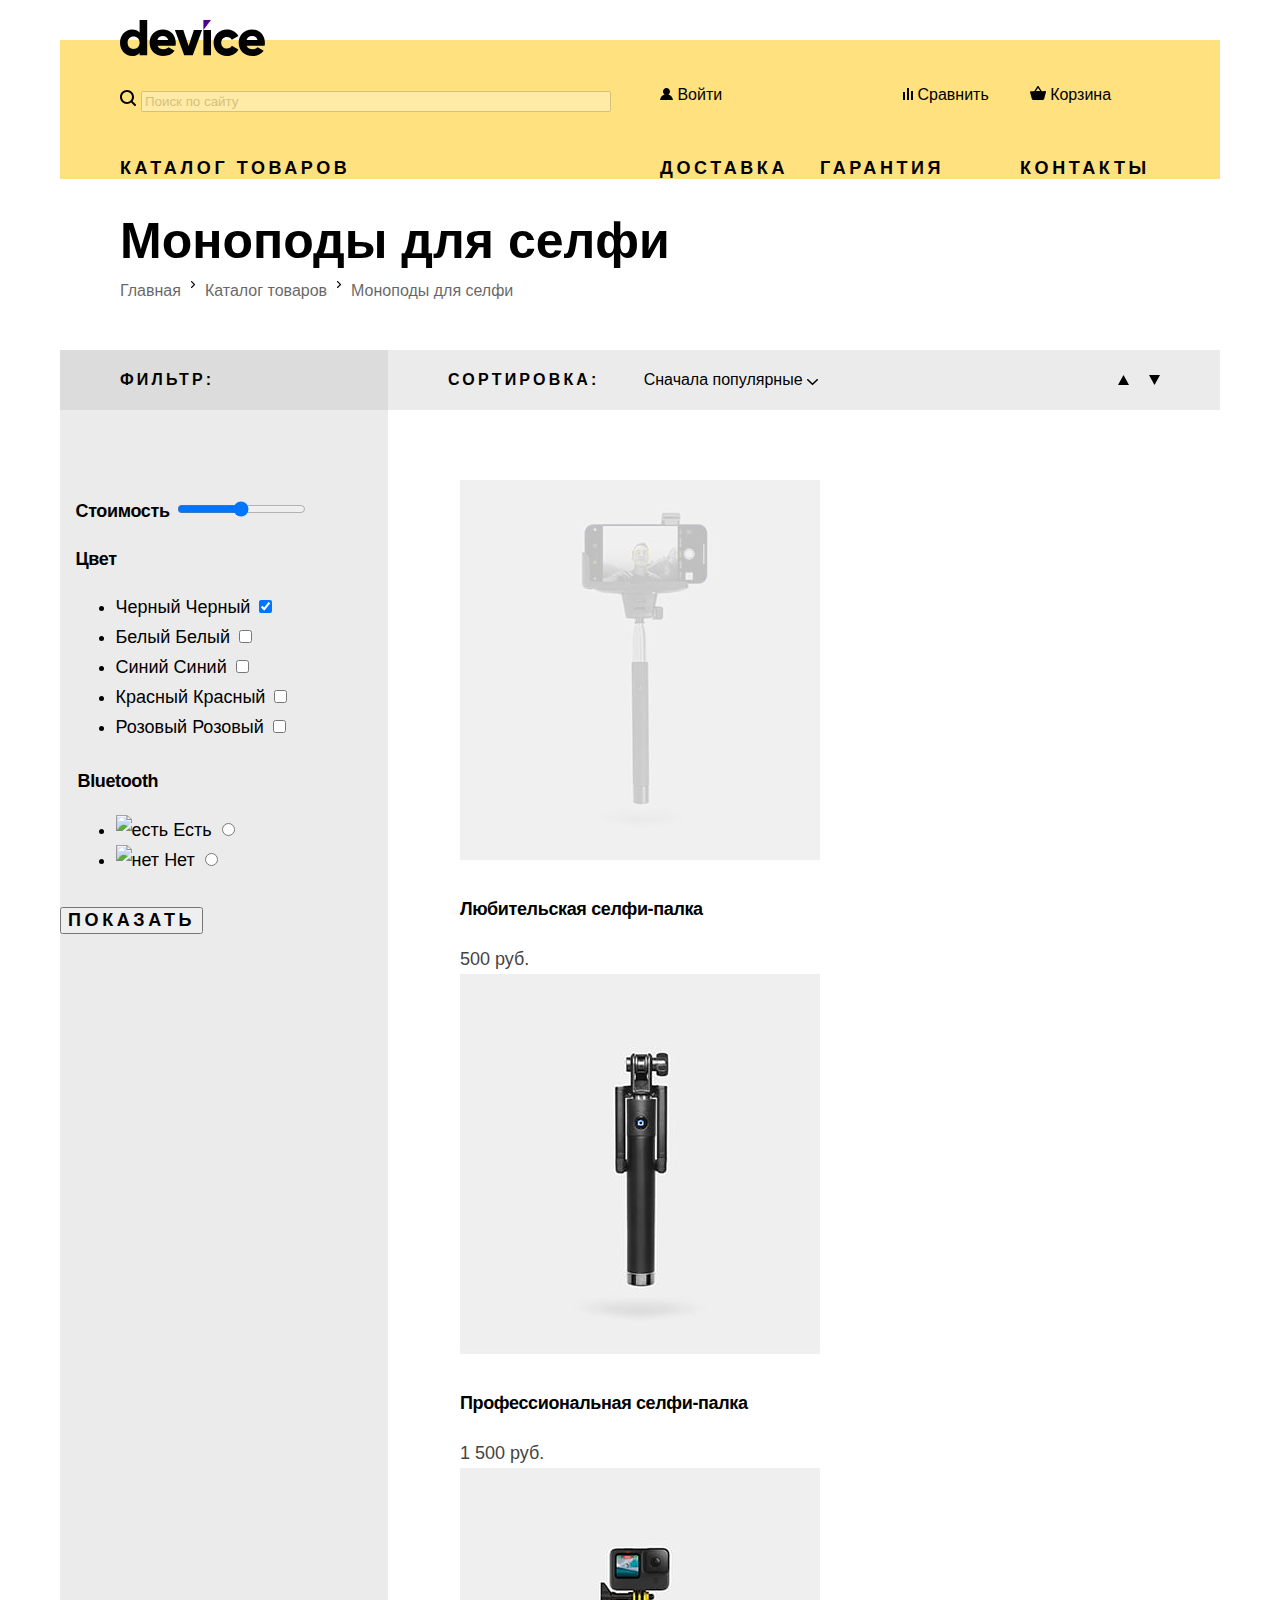
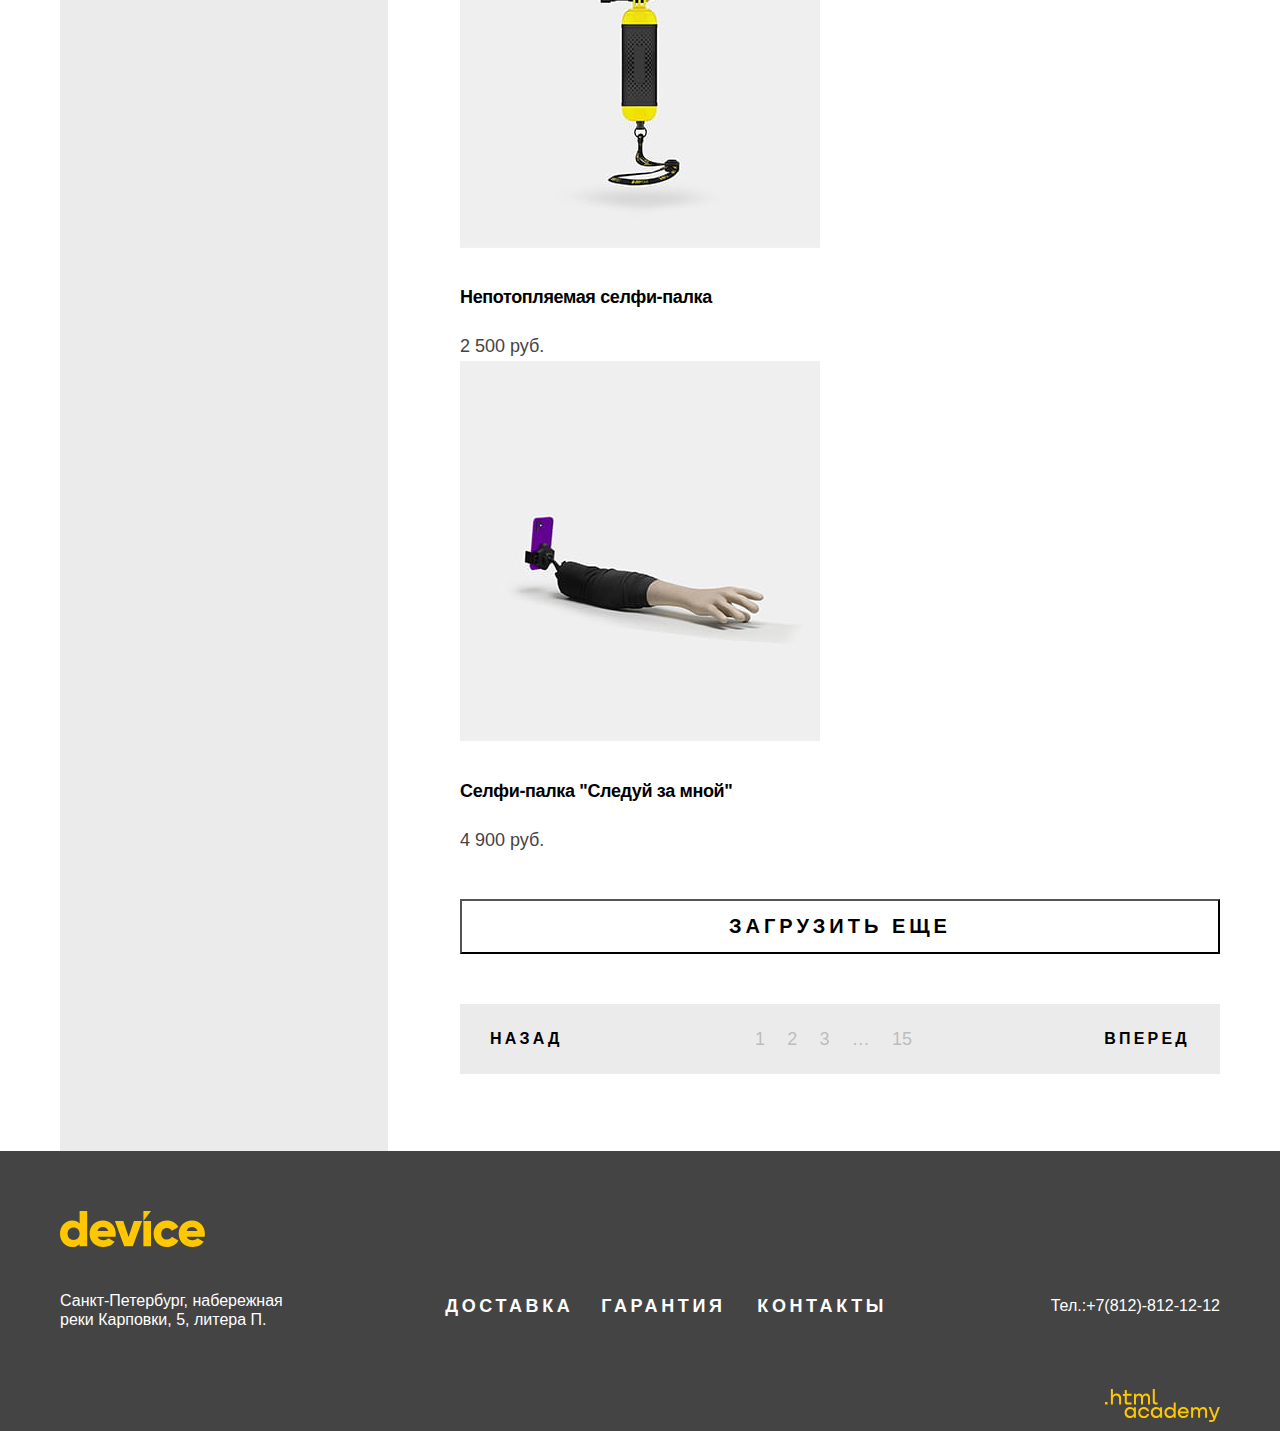
==== commit 1be302a4: "Микросетки на флексах для всех страниц." ====
--- a/catalog.html
+++ b/catalog.html
@@ -13,30 +13,32 @@
         <img src="images/logo/logo-header.svg" width="145" height="36" alt="Логотип сайта">
       </a>
       <div class="main-menu">
-        <form method="post" action="https://echo.htmlacademy.ru">
-          <a class="main-menu_link" href="#">
-            <svg width="16" height="16" fill="none" xmlns="http://www.w3.org/2000/svg">
-              <path
-                d="m15.7 14.3-3.1-3.1C13.5 10 14 8.6 14 7c0-3.9-3.1-7-7-7S0 3.1 0 7s3.1 7 7 7c1.6 0 3-.5 4.2-1.4l3.1 3.1c.2.2.4.3.7.3.6 0 1-.4 1-1 0-.2-.1-.5-.3-.7ZM2 7c0-2.8 2.2-5 5-5s5 2.2 5 5-2.2 5-5 5-5-2.2-5-5Z"
-                fill="#000"/>
-            </svg>
-          </a>
-          <input class="search" type="search" placeholder="Поиск по сайту" aria-label="Поиск по сайту">
-        </form>
+        <div class="main-menu_form">
+          <form method="post" action="https://echo.htmlacademy.ru">
+            <a class="main-menu_link" href="#">
+              <svg width="16" height="16" fill="none" xmlns="http://www.w3.org/2000/svg">
+                <path
+                  d="m15.7 14.3-3.1-3.1C13.5 10 14 8.6 14 7c0-3.9-3.1-7-7-7S0 3.1 0 7s3.1 7 7 7c1.6 0 3-.5 4.2-1.4l3.1 3.1c.2.2.4.3.7.3.6 0 1-.4 1-1 0-.2-.1-.5-.3-.7ZM2 7c0-2.8 2.2-5 5-5s5 2.2 5 5-2.2 5-5 5-5-2.2-5-5Z"
+                  fill="#000"/>
+              </svg>
+            </a>
+            <input class="search" type="search" placeholder="Поиск по сайту" aria-label="Поиск по сайту">
+          </form>
+        </div>
         <ul class="user-menu">
-          <li><a class="user-menu_link exit" href="#">
+          <li class="exit"><a class="user-menu_link" href="#">
             <svg width="13" height="12" fill="none" xmlns="http://www.w3.org/2000/svg">
               <path
                 d="M0 12h13c-.2-2.6-2.1-4.8-4.7-5.5 1-.6 1.7-1.7 1.7-3C10 1.6 8.4 0 6.5 0S3 1.6 3 3.5c0 1.3.7 2.4 1.7 3C2.1 7.2.2 9.4 0 12Z"
                 fill="#000"/>
             </svg>
             Войти</a></li>
-          <li><a class="user-menu_link compare" href="#">
+          <li class="compare"><a class="user-menu_link" href="#">
             <svg width="10" height="12" fill="none" xmlns="http://www.w3.org/2000/svg">
               <path d="M6 0H4v12h2V0ZM2 4H0v8h2V4ZM10 3H8v9h2V3Z" fill="#000"/>
             </svg>
             Сравнить</a></li>
-          <li><a class="user-menu_link basket" href="#">
+          <li class="basket"><a class="user-menu_link" href="#">
             <svg width="16" height="14" fill="none" xmlns="http://www.w3.org/2000/svg">
               <path
                 d="m15.3 5-3.5.2L8.6.3C8.5.1 8.2 0 8 0c-.2 0-.5.1-.6.3L4.2 5.2H.7c-.4 0-.7.3-.7.7v.2l1.9 6.8c.2.7.7 1.1 1.4 1.1h9.4c.7 0 1.2-.4 1.4-1.1L16 6v-.2c0-.4-.3-.8-.7-.8ZM8 1.9l2.2 3.2H5.9L8 1.9Z"
@@ -47,10 +49,10 @@
       </div>
       <nav class="menu-navigation">
         <ul class="site-navigation">
-          <li><a class="site-navigation_link catalog" href="#">Каталог товаров</a></li>
-          <li><a class="site-navigation_link delivery" href="#">Доставка</a></li>
-          <li><a class="site-navigation_link guarantee" href="#">Гарантия</a></li>
-          <li><a class="site-navigation_link contact" href="#">Контакты</a></li>
+          <li class="site-catalog"><a class="site-navigation_link" href="#">Каталог товаров</a></li>
+          <li class="site-delivery"><a class="site-navigation_link" href="#">Доставка</a></li>
+          <li class="site-guarantee"><a class="site-navigation_link" href="#">Гарантия</a></li>
+          <li class="site-contact"><a class="site-navigation_link" href="#">Контакты</a></li>
         </ul>
       </nav>
     </div>
@@ -60,7 +62,7 @@
   <div class="container">
     <h1 class="page-title">Моноподы для селфи</h1>
     <ul class="breadcrumbs">
-      <li class="breadcrumb breadcrumb_link"><a href="index.html">Главная</a></li>
+      <li class="breadcrumb breadcrumb_link"><a class="main-page_link" href="index.html">Главная</a></li>
       <svg class="breadcrumb_svg" width="4" height="7" fill="none" xmlns="http://www.w3.org/2000/svg">
         <path
           d="m3.8 3.1-3-3C.6-.1.3-.1.1.1 0 .3 0 .7.1.9l2.6 2.6L.1 6.1c-.1.2-.1.5 0 .7.1.1.3.2.4.2.1 0 .3-.1.4-.1l3-3c0-.1.1-.3.1-.4 0-.1-.1-.3-.2-.4Z"
@@ -162,7 +164,7 @@
           </div>
           <div class="arrows">
             <div>
-              <a href="#">
+              <a class="arrow" href="#">
                 <svg width="11" height="10" fill="none" xmlns="http://www.w3.org/2000/svg">
                   <path d="M5.5 0 11 10H0" fill="#000"/>
                 </svg>
@@ -208,16 +210,18 @@
           <span class="catalog-item_price">4 900 руб.</span>
         </li>
       </ul>
-      <button class="show-more" type='submit'>Загрузить еще</button>
+      <div class="button-show-more">
+        <button class="show-more" type='submit'>Загрузить еще</button>
+      </div>
       <div class="wrapper-pagination">
         <ul class="pagination-list">
-          <li class="pagination-item"><a class="pagination-button_link" href="#">Назад</a></li>
+          <li class="pagination-item"><a class="pagination-button_link pagination-button_link_forward" href="#">Назад</a></li>
           <li class="pagination-item"><a>1</a></li>
           <li class="pagination-item"><a>2</a></li>
           <li class="pagination-item"><a>3</a></li>
           <li class="pagination-item"><a>…</a></li>
           <li class="pagination-item"><a>15</a></li>
-          <li class="pagination-item"><a class="pagination-button_link" href="#">Вперед</a></li>
+          <li class="pagination-item"><a class="pagination-button_link pagination-button_link_backward" href="#">Вперед</a></li>
         </ul>
       </div>
     </div>
@@ -237,29 +241,30 @@
     </div>
     <div class="footer-flex-first">
       <div class="address">
-        <p>Санкт-Петербург, набережная реки Карповки, 5, литера П.</p>
+        <p class="address-info">Санкт-Петербург, набережная реки Карповки, 5, литера П.</p>
       </div>
       <nav class="footer-navigation">
         <ul class="site-navigation-footer">
-          <li><a class="site-navigation-footer_link" href="#">Доставка</a></li>
-          <li><a class="site-navigation-footer_link" href="#">Гарантия</a></li>
-          <li><a class="site-navigation-footer_link" href="#">Контакты</a></li>
+          <li class="footer-delivery"><a class="site-navigation-footer_link" href="#">Доставка</a></li>
+          <li class="footer-guarantee"><a class="site-navigation-footer_link" href="#">Гарантия</a></li>
+          <li class="footer-contacts"><a class="site-navigation-footer_link" href="#">Контакты</a></li>
         </ul>
       </nav>
       <div class="phone">
-        <p><a class="phone_number" href="tel:+78128121212">+7(812)-812-12-12</a></p>
+        <p class="phone_info"><a class="phone_number" href="tel:+78128121212">Тел.:+7(812)-812-12-12</a></p>
       </div>
     </div>
     <div class="footer-flex-second">
+      <div class="yellow-decoration"></div>
       <div class="footer-social">
         <ul class="social-buttons">
-          <li><a href="#" aria-label="Магазин Девайс на Фейсбуке">
+          <li class="facebook"><a href="#" aria-label="Магазин Девайс на Фейсбуке">
             <svg width="9" height="18" viewBox="0 0 9 18" fill="none" xmlns="http://www.w3.org/2000/svg">
               <path d="M6.5 3H9V0H5.6C2.8 0 2 1.7 2 4.2V6H0V9H2V18H5V9H8.3L8.9 6H5V4.5C5 3.7 5.3 3 6.5 3Z"
                     fill="#444444"/>
             </svg>
           </a></li>
-          <li><a href="#" aria-label="Магазин Девайс в Инстаграмме">
+          <li class="instagramm"><a href="#" aria-label="Магазин Девайс в Инстаграмме">
             <svg width="16" height="16" fill="none" xmlns="http://www.w3.org/2000/svg">
               <path d="M8 10a2 2 0 1 0 0-4 2 2 0 0 0 0 4Z" fill="#444"/>
               <path
@@ -267,7 +272,7 @@
                 fill="#444"/>
             </svg>
           </a></li>
-          <li><a href="#" aria-label="Магазин Девайс в Твиттере">
+          <li class="twitter"><a href="#" aria-label="Магазин Девайс в Твиттере">
             <svg width="15" height="14" fill="none" xmlns="http://www.w3.org/2000/svg">
               <g clip-path="url(#a)">
                 <path
--- a/styles/styles.css
+++ b/styles/styles.css
@@ -49,6 +49,17 @@
 .main-header {
   color: #000000;
   margin-top: 40px;
+}
+
+.main-menu_form {
+  width: 510px;
+  margin-right: 30px;
+}
+
+.search {
+  width: 470px;
+  color: #000000;
+  opacity: 0.3;
 }
 
 .display-flex {
@@ -67,17 +78,33 @@
 }
 
 .user-menu {
-  margin: 0;
-  padding: 0;
-  display: flex;
-  justify-content: flex-end;
+  width: 500px;
+  margin: 0;
+  padding: 0;
+  display: flex;
+  justify-content: flex-start;
+
+}
+
+.exit {
+  width: 245px;
+  margin-right: 15px;
+}
+
+.compare {
+  width: 120px;
+  margin-right: 15px;
+}
+
+.basket {
+  width: 140px;
 }
 
 .site-navigation {
   margin: 0;
   padding: 0;
   display: flex;
-  justify-content: flex-end;
+  justify-content: space-between;
   font-family: Raleway, Arial, sans-serif;
   font-weight: 800;
   font-size: 18px;
@@ -91,30 +118,34 @@
 .main-menu {
   display: flex;
   justify-content: space-between;
-}
-
-.special-delivery {
-  margin-top: 60px;
-}
-
-.compare {
-  margin-left: 200px;
-}
-
-.basket {
-  margin-left: 70px;
-}
-
-.contact {
-  margin-left: 70px;
-}
-
-.guarantee {
-  margin-left: 40px;
-}
-
-.catalog {
-  margin-right: 310px;
+  margin-bottom: 43px;
+}
+
+.site-contact {
+  width: 140px;
+  margin-left: 60px;
+}
+
+.site-guarantee {
+  width: 140px;
+  margin-left: 20px;
+}
+
+.site-delivery {
+  width: 140px;
+  margin-left: auto;
+}
+
+.description-name {
+  margin: 0;
+  padding: 0;
+  margin-bottom: 20px;
+}
+
+.description-text {
+  margin: 0;
+  padding: 0;
+  margin-bottom: 30px;
 }
 
 .main-menu_link,
@@ -139,6 +170,10 @@
   margin: 0 auto;
 }
 
+.slides {
+  margin-bottom: 70px;
+}
+
 .slide-item {
   display: flex;
   justify-content: space-between;
@@ -190,6 +225,11 @@
   color: #000000;
 }
 
+.button-first-wrap,
+.button-second-wrap {
+  margin-top: 50px;
+}
+
 .description-item {
   width: 560px;
 }
@@ -205,6 +245,10 @@
   font-size: 16px;
 }
 
+.catalog-items {
+  margin-bottom: 70px;
+}
+
 /*Popular items*/
 .popular-items {
   margin: 0;
@@ -250,11 +294,9 @@
   list-style-type: none;
 }
 
-.services {
-}
-
 .bg-color-grey {
   background-color: #F0F0F0;
+  margin-top: 90px;
 }
 
 .services-container {
@@ -266,19 +308,39 @@
   width: 500px;
 }
 
+.special-delivery {
+  margin-top: 90px;
+  margin-bottom: 97px;
+}
+
 .special-delivery-container {
   display: flex;
+  line-height: 100px;
+  text-align: center;
+  overflow: hidden;
+  height: 100px;
 }
 
 .special-delivery_img {
   width: 125px;
   height: 100px;
   background-color: #FFE17F;
-}
-
+  padding-top: 10px;
+}
+.special-delivery_info > p{
+  margin: 0;
+  padding: 0;
+}
 .special-delivery_info {
   width: 1035px;
   background-color: #F0F0F0;
+  text-align: center;
+  font-family: Raleway, Arial, sans-serif;
+  font-style: normal;
+  font-weight: 800;
+  font-size: 20px;
+  letter-spacing: 0.2em;
+  text-transform: uppercase;
 }
 
 .container-about-us {
@@ -287,11 +349,18 @@
 }
 
 .about-us {
-  width: 560px;
+  width: 500px;
+  margin-right: 150px;
+}
+
+.transport-companies {
+  margin: 0;
+  padding: 0;
+  margin-top: 23px;
 }
 
 .contacts {
-  width: 560px;
+  width: 505px;
 }
 
 .subscribe-form {
@@ -302,13 +371,37 @@
 .delivery-title,
 .about-us-title,
 .contacts-title,
-.subscribe-title,
-.page-title {
+.subscribe-title {
   font-family: Raleway, Arial, sans-serif;
   font-style: normal;
   font-weight: 800;
   font-size: 50px;
   line-height: 50px;
+  margin: 0;
+  padding: 0;
+  margin-bottom: 25px;
+}
+
+.subscribe {
+  padding-top: 75px;
+  padding-bottom: 130px;
+}
+.contacts_name,
+.time-work {
+  margin: 0;
+  padding: 0;
+  margin-top: 30px;
+  margin-bottom: 15px;
+}
+
+.time-work_info {
+  margin: 0;
+  padding: 0;
+}
+
+.contacts_address {
+  margin: 0;
+  padding: 0;
 }
 
 .about-us_info,
@@ -317,7 +410,6 @@
   color: #444444;
 }
 
-.special-delivery_info,
 .show-more {
   font-family: Raleway, Arial, sans-serif;
   font-style: normal;
@@ -362,14 +454,19 @@
 
 .subscribe-container {
   display: flex;
+  justify-content: space-between;
 }
 
 .subscribe-title {
-  width: 560px;
+  width: 500px;
+  margin-bottom: 50px;
 }
 
 .subscribe_info {
-  width: 560px;
+  width: 520px;
+  margin: 0;
+  padding: 0;
+  margin-bottom: 50px;
 }
 
 .bg-color-dark-grey {
@@ -380,15 +477,37 @@
   color: #FFFFFF;
 }
 
+.footer-logo {
+  margin-bottom: 35px;
+}
+
 .footer-flex-first,
 .footer-flex-second {
   display: flex;
   justify-content: space-between;
 }
 
+.footer-flex-first {
+  margin-bottom: 60px;
+}
+
 .address {
+  width: 240px;
+  font-size: 16px;
   line-height: 19px;
-  width: 240px;
+}
+
+.address-info {
+  margin: 0;
+  padding: 0;
+}
+
+.phone_info {
+   margin: 0;
+   padding: 0;
+   font-size: 16px;
+   line-height: 30px;
+   text-align: right;
 }
 
 .footer-navigation {
@@ -399,6 +518,8 @@
   list-style-type: none;
   display: flex;
   justify-content: space-between;
+  margin: 0;
+  padding: 0;
 }
 
 .site-navigation-footer_link {
@@ -414,6 +535,16 @@
   color: #FFFFFF;
 }
 
+.footer-delivery,
+.footer-guarantee {
+  width: 148px;
+  margin-right: 7px;
+}
+
+.footer-contacts {
+  width: 148px;
+}
+
 .phone_number {
   text-decoration: none;
   color: #FFFFFF;
@@ -425,10 +556,45 @@
   list-style-type: none;
 }
 
+.social-buttons {
+  display: flex;
+  justify-content: space-between;
+  flex-wrap: wrap;
+  margin: 0;
+  padding: 0;
+}
+
+.facebook,
+.instagramm,
+.twitter {
+  width: 40px;
+  height: 40px;
+}
+
+.facebook,
+.instagramm {
+  margin-right: 15px;
+}
+
+.page-title {
+  font-family: Raleway, Arial, sans-serif;
+  font-style: normal;
+  font-weight: 800;
+  font-size: 50px;
+  line-height: 50px;
+  margin: 0;
+  padding: 0;
+  margin-top: 37px;
+  margin-bottom: 15px;
+  padding-left: 60px;
+}
+
 .breadcrumbs {
   display: flex;
   margin: 0;
   padding: 0;
+  padding-left: 60px;
+  margin-bottom: 50px;
 }
 
 .breadcrumb {
@@ -437,7 +603,11 @@
   color: #000000;
   opacity: 0.6;
   margin-right: 10px;
-
+}
+
+.main-page_link {
+  text-decoration: none;
+  color: #000000;
 }
 
 .breadcrumb_link {
@@ -483,10 +653,8 @@
 
 .sorting-container {
   background: #EBEBEB;
-  /*width: 100%;*/
   padding: 0 60px;
-  /*position: absolute;*/
-  /*margin: 0 314px;*/
+  justify-content: space-between;
 }
 
 .sorting-menu ul {
@@ -510,6 +678,11 @@
 .arrows {
   display: flex;
   justify-content: flex-end;
+  margin-left: 300px;
+}
+
+.arrow {
+  margin-right: 20px;
 }
 
 .sorting-menu {
@@ -520,6 +693,10 @@
 footer{
   padding-top: 60px;
 }
+
+.filters {
+  margin-bottom: 80px;
+}
 .filters_title,
 .sorting_title {
   font-family: Raleway, Arial, sans-serif;
@@ -553,6 +730,13 @@
   text-transform: uppercase;
 }
 
+.catalog-list {
+  margin: 0;
+  padding: 0;
+  margin-top: 70px;
+  margin-left: 72px;
+}
+
 .catalog-item_name {
   font-family: Rubik, Roboto, Arial, sans-serif;
   font-style: normal;
@@ -573,24 +757,62 @@
   text-align: right;
   color: #444444;
 }
+.button-show-more {
+  margin-left: 72px;
+  margin-top: 44px;
+  margin-bottom: 50px;
+}
+.show-more {
+  width: 760px;
+  height: 55px;
+  padding: 0;
+  margin: 0 auto;
+  background-color: white;
+}
+
+.wrapper-pagination {
+  width: 760px;
+  margin-left: 72px;
+  background-color: #EBEBEB;
+  margin-bottom: 77px;
+  /*padding: 0px 20px 0px 20px;*/
+}
+
+.pagination-list {
+  display: flex;
+  justify-content: space-between;
+  margin: 0;
+  padding: 0;
+  width: 760px;
+}
+
+.pagination-button_link_forward{
+  margin-right: 170px;
+  padding-left: 30px;
+}
+
+.pagination-button_link_backward{
+  margin-left: 170px;
+  padding-right: 30px;
+}
 
 .pagination-button_link {
   font-family: Raleway, Arial, sans-serif;
   font-style: normal;
   font-weight: 800;
   font-size: 16px;
-  line-height: 19px;
   display: flex;
   align-items: center;
   letter-spacing: 0.2em;
   text-transform: uppercase;
   text-decoration: none;
   color: #000000;
+  line-height: 70px;
 }
 
 .pagination-item {
   text-decoration: none;
   text-align: center;
-  color: #444444;
-  opacity: 0.3;
-}
+  color: rgba(68, 68, 68, 0.3);
+  line-height: 70px;
+}
